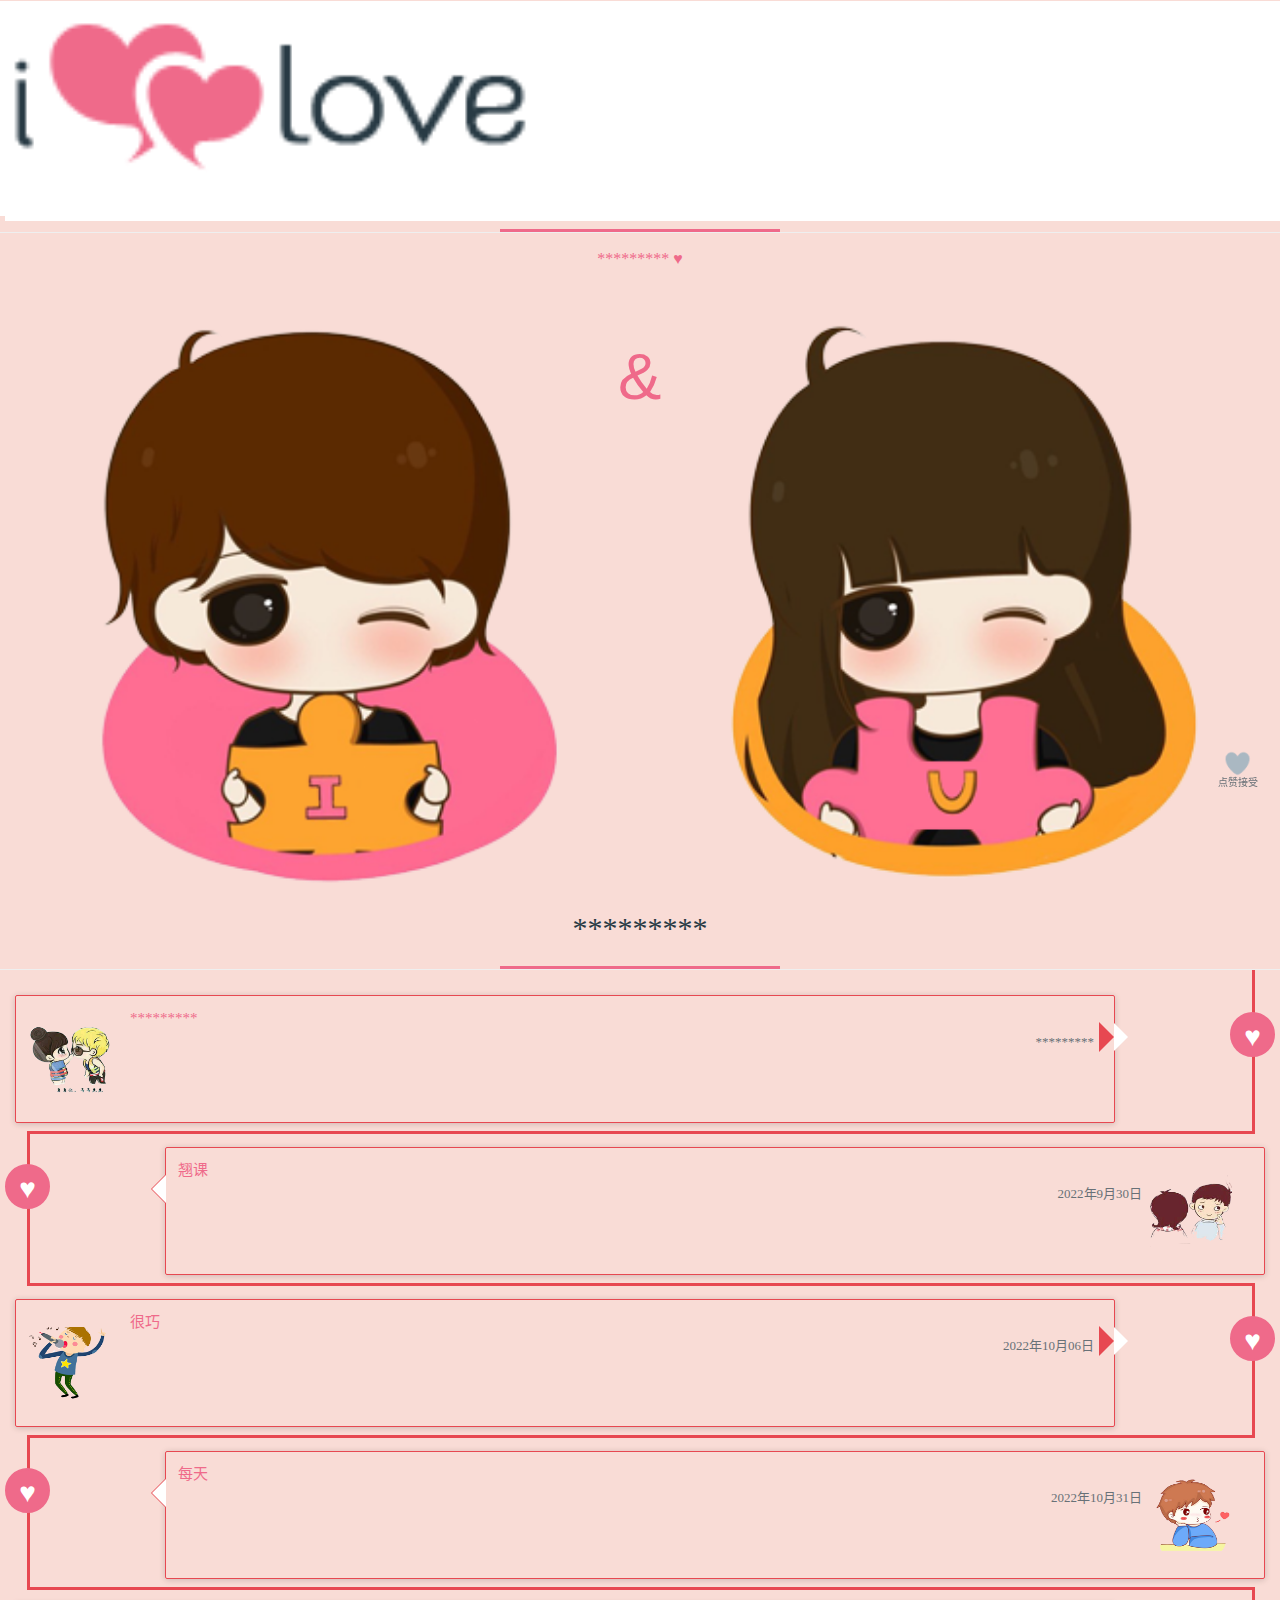
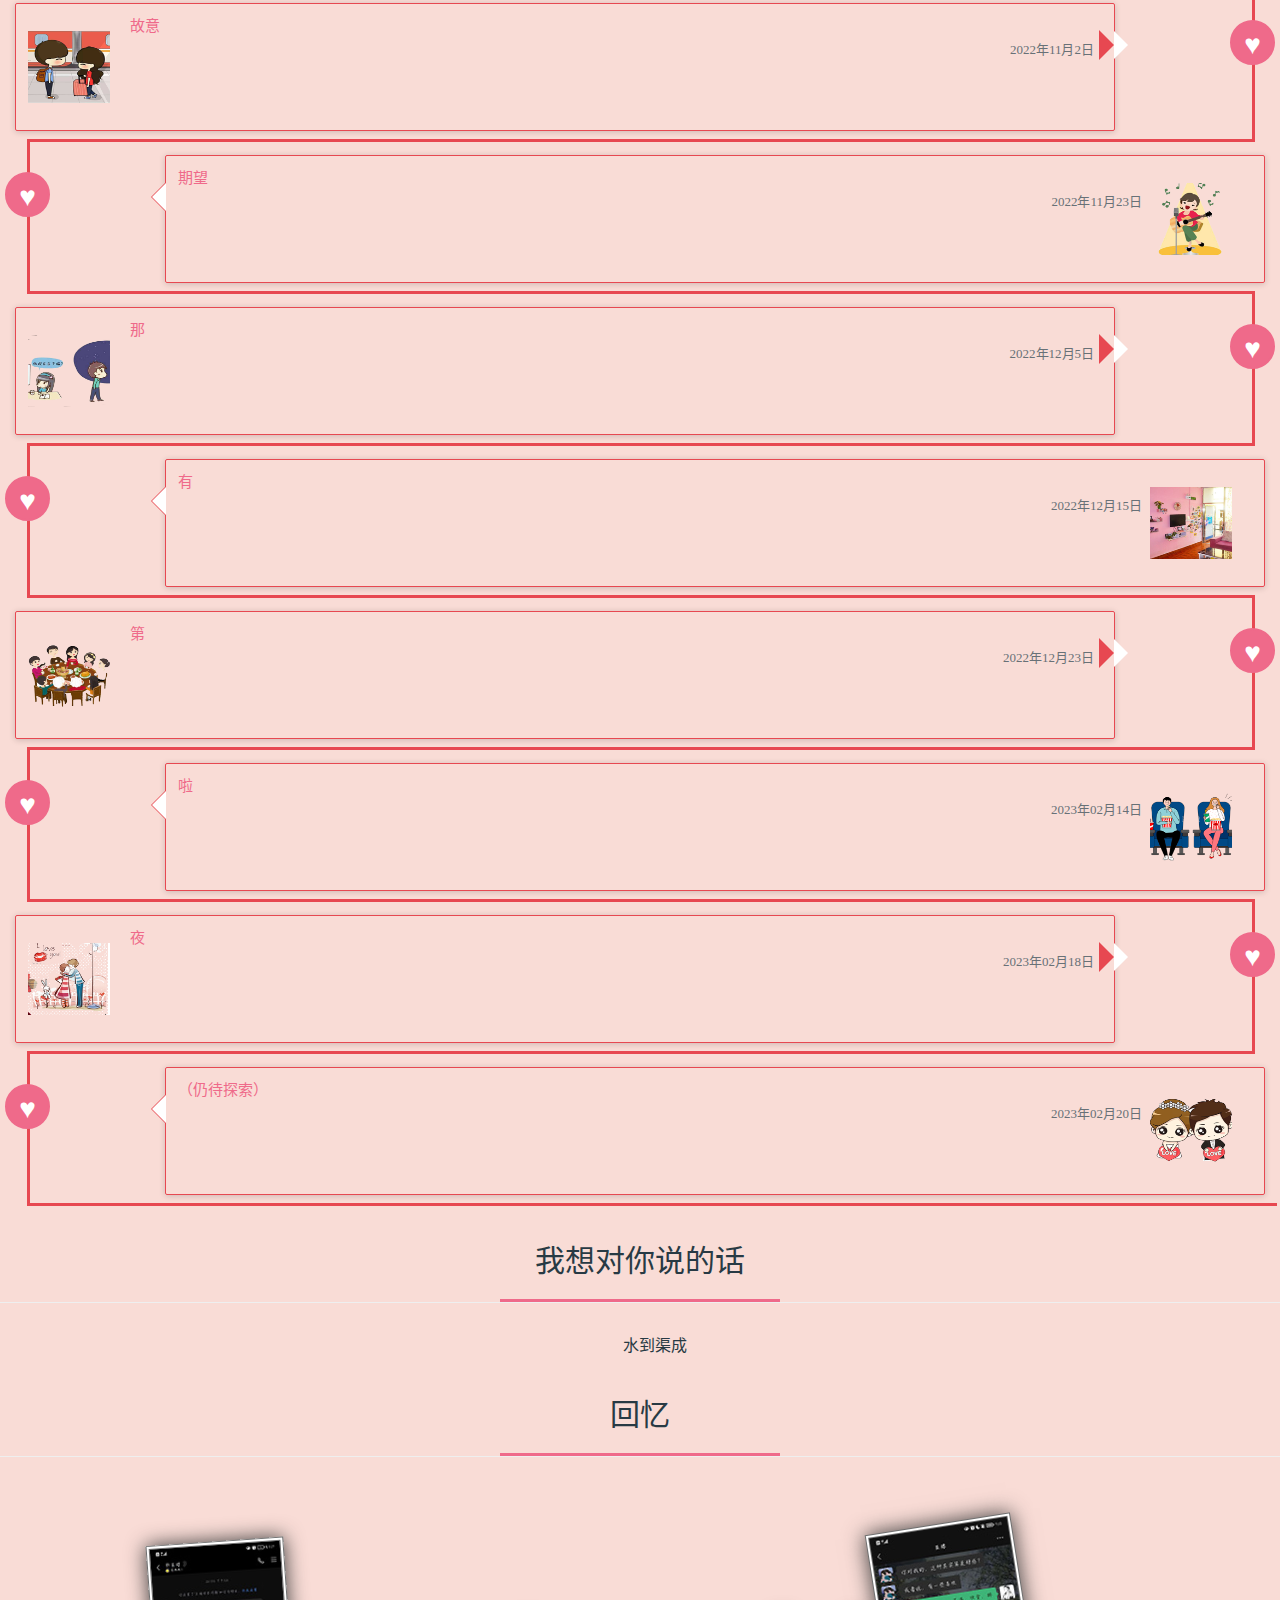
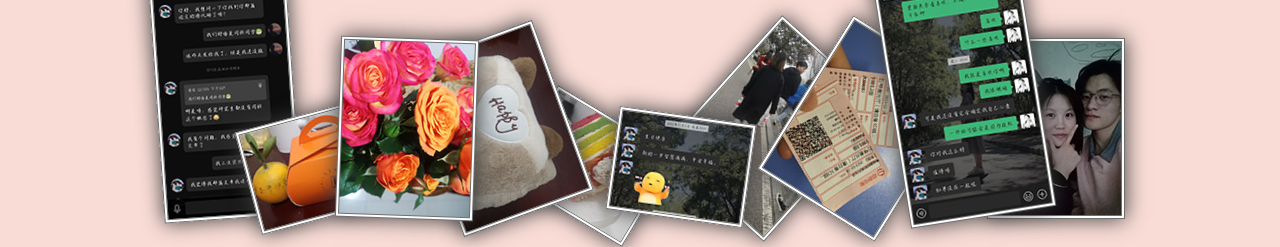
==== index_mo.html @ 10179faa "chore: 模版初始化" ====
<!DOCTYPE html>
<html lang="zh-CN">
<head>
    <title>*********</title>
    <meta charset="utf-8" />
    <meta http-equiv="X-UA-Compatible" content="IE=edge" />
    <meta name="viewport" content="width=device-width, initial-scale=1.0, maximum-scale=1.0, user-scalable=no"/>
    <link href="css/bootstrap.min.css" rel="stylesheet"/>

    <link href="css/sty.css" rel="stylesheet" />
    <link href="css/one.css" rel="stylesheet" />

    <!--照片墙-->
    <!--必要样式-->
    <link href="css/photopile.css" rel="stylesheet">
    <link rel="stylesheet" href="css/animate.css">
    <style type="text/css">
        .txt{
            color: white;
            font-size: 18px;
            line-height: 28px;
            outline: none;
        }
        h2{
           margin-top: 10px;
        }
        .timeline > li > .timeline-badge i {
            font-size: 28px;
            line-height: 45px;
        }
        .timeline > li > .timeline-badge {
            color: #fff;
             width: 45px;
             height: 45px;
             line-height: 45px;

        }
        .timeline > li > .left{
            margin-right: 60px;
            left: 100%;
            top:22px;
        }
        .timeline > li > .right{
            left: 25px;
            top: 22px
        }
        .timeline >  .col-xs-12{
            padding:0;
        }
        .timeline > li > .timeline-panel {
             margin: 5px 0 11px 0;
            width: 88%;
        }
        .timeline:before {
           visibility: hidden;
        }

        /*.timeline .leftli:before {*/
            /*top: -20px;*/
            /*bottom: 0;*/
            /*position: absolute;*/
            /*content: " ";*/
            /*width: 3px;*/
            /*background-color: #e74851;*/
            /*left: 100%;*/
            /*margin-left: -13px;*/
            /*display: inline;*/
        /*}*/
        .txtcolor{
            font-size: 15px;
        }
        .leftli  img{
            width: 102px;
            height: 102px;
            float: left;
            padding: 15px 20px 15px 0;
        }
        .rightli  img{
            width: 102px;
            height: 102px;
            float: right;
            padding: 15px 20px 15px 0;
        }
        .timeline-foot{
            font-size: 13px;
            margin: 3px 8px 0px 3px;
        }
        .timeline > li > .timeline-panel:before{
            right: 0;
            top: 26px;
            clear: none;

        }
        .timeline > li > .timeline-panel-right:after {
            position: absolute;
            top: 27px;
            right: -14px;
            margin-right: 0;
            display: inline-block;
            border-top: 14px solid transparent;
            border-left: 14px solid #fff;
            border-right: 0 solid #fff;
            border-bottom: 14px solid transparent;
            content: " ";
        }
        .timeline > li > .timeline-panel-right:before{
            right: 0;
            top: 26px;
            position: absolute;
            display: inline-block;
            border-top: 15px solid transparent;
            border-left: 15px solid #e74851;
            border-right: 0 solid #e74851;
            border-bottom: 15px solid transparent;
            content: " ";
        }
        .timeline > li > .timeline-panel-left:before{
            left: -30px;
            top: 26px;
            right: auto;
            position: absolute;
            display: inline-block;
            border-top: 15px solid transparent;
            border-left: 15px solid transparent;
            border-right: 15px solid #e74851;
            border-bottom: 15px solid transparent;
            content: " ";
        }
        .timeline > li > .timeline-panel-left:after {
            position: absolute;
            top: 27px;
            left: -28px;
            right: auto;
            margin-right: 0;
            display: inline-block;
            border-top: 14px solid transparent;
            border-left: 14px solid transparent;
            border-right: 14px solid #fff;
            border-bottom: 14px solid transparent;
            content: " ";
        }


        /*.timeline .rigthli:before {*/
            /*top: 0px;*/
            /*bottom: 0;*/
            /*position: absolute;*/
            /*content: " ";*/
            /*width: 100%;*/
            /*height: 3px;*/
            /*background-color: #e74851;*/
            /*left: 10%;*/
            /*margin-left: -13px;*/
            /*display: inline;*/
        /*}*/

        .heng {

            bottom: 0;
            position: absolute;
            content: " ";
            width: 100%;
            height: 3px;
            background-color: #e74851;
           ;
            margin-left: 12px;
            display: inline;
        }
        .heng_bottom {

            bottom: 0;
            position: absolute;
            content: " ";
            width: 100%;
            height: 3px;
            background-color: #e74851;
        ;
            margin-left: 12px;
            display: inline;
        }

        .left_shu {
            top: -11px;
            bottom: 0;
            position: absolute;
            content: " ";
            width: 3px;
            background-color: #e74851;
            left: 100%;
            margin-left: -13px;
            display: inline;
        }
        .left_shu_shang {
            top: -20px;
            bottom: 0;
            height: 15px;
            position: absolute;
            content: " ";
            width: 3px;
            background-color: #e74851;
            left: 100%;
            margin-left: -13px;
            display: inline;
        }
        .right_shu {
            top: -10px;
            bottom: 0;
            position: absolute;
            content: " ";
            width: 3px;
            background-color: #e74851;
            left: 25px;
            margin-left: -13px;
            display: inline;
        }
    </style>
</head>
<body class="body">
<nav class="navbar navbar-default navbar-fixed-top" role="navigation"
     data-anijs="if: mouseover, do: bounceIn animated"
     style="background-color: #ffffff !important;box-shadow: rgb(255, 255, 255) 5px 5px 0px">
    <img class="pull-left col-xs-5" style="display: inline-block !important;padding: 13px 5px 0 12px"
         src="images/logo.png" title="">
    <div class="col-xs-7 text-center txt" data-bind="" style="line-height: 55px;margin-top: 10px">
        *********
    </div>
    <div class="col-xs-12 text-center txt" style="padding-right:5px;padding-left:5px;line-height: 30px;font-size: 14px">我会一直在你身边，看云卷云舒，待花开月明</div>

</nav>
<div class="container-fluid" style="margin-top: 98px">
    <div id="begin" class="col-xs-12 text-center txt underline" data-anijs="if: mouseover, do: swing animated" >
        <h2 class="col-xs-12" style="font-family: 'Great Vibes',cursive;
    color: #283a44; padding-bottom: 0px;font-size: 18px">*********</h2>
        <h2 class="col-xs-12" style="font-family: 'Great Vibes',cursive;
    color: #283a44; padding-bottom: 0px;font-size: 18px">*********</h2>
        <h2 class="col-xs-12" style="font-family: 'Great Vibes',cursive;
    color: #283a44; padding-bottom: 0px;font-size: 18px">*********</h2>
    </div>
    <audio autoplay="autoplay" loop="loop" preload="auto" src="StayWithMe.mp3"></audio>
    <span class="wow fadeInUp animated col-xs-12 text-center" data-wow-delay="0.7s" style="color: rgb(239, 106, 138);
         visibility: visible; animation-delay: 0.7s; animation-name: fadeInUp;margin: 15px auto;font-size: 16px">
        ********* ♥</span>
    <div class="col-xs-12">
            <div class="col-xs-6 text-right  man wow flipInX animated" data-wow-delay="0.5s"
                 style="visibility: visible; animation-delay: 0.5s; animation-name: flipInX;
                 padding: 0"
                 data-anijs="if: click, do: rollOut animated, to: .boy, after: $removeAnim">
              <img src="images/boy.png" alt="" class="col-xs-12"
              style="padding: 15px 25px 15px 15px">
            </div>
            <div class="and" style="margin-top: 45px;font-size: 65px">&</div>
            <div class="col-xs-6 text-left  woman wow flipInX animated"
                 data-wow-delay="0.5s" style="visibility: visible; animation-delay: 0.5s; animation-name: flipInX;padding: 0;margin-top: 0"
                 data-anijs="if: click, do: rollIn animated, to: .girl, after: $removeAnim">
                        <img src="images/girl.png" alt="" class="col-xs-12" style="padding: 15px 15px 15px 25px">
            </div>
    </div>
    <div class="col-xs-12 text-center txt underline">
        <h2 class="col-xs-12" style="font-family: 'Great Vibes',cursive;
    color: #283a44; padding-bottom: 0px;">*********</h2>
    </div>

    <div id="dslc-module-4" class=" dslc-module-Pluton_Time_Line dslc-in-viewport-check dslc-in-viewport-anim-none   dslc-module-handle-like-regular dslc-in-viewport" data-module-id="4" data-dslc-module-id="Pluton_Time_Line" data-dslc-module-size="12" data-dslc-anim="none" data-dslc-anim-delay="0" data-dslc-anim-duration="650" data-dslc-anim-easing="ease" data-dslc-preset="" style="animation: forwards 0.65s ease 0s 1 normal none running;">
        <div class="ilove_timeline">
            <div class="col-md-12">
                <ul class="timeline col-xs-12" >
                    <li class="col-xs-12 leftli" data-anijs="if: scroll, on: window, do: slideInLeft   animated, before: $scrollReveal repeat">
                        <div class="left_shu"></div>
                        <div class="left_shu_shang"></div>
                        <div class="heng"></div>
                        <div class="timeline-badge wow fadeInUp animated left" data-wow-delay="0.5s"
                             style="visibility: visible; animation-delay: 0.5s; animation-name: fadeInUp;">
                            <i> ♥ </i>
                        </div>
                        <div class="timeline-panel timeline-panel-right wow fadeInLeft animated" data-wow-delay="0.7s" style="visibility: visible; animation-delay: 0.7s; animation-name: fadeInLeft;">
                            <div class="timeline-body">
                                <img src="images/x1.png" alt="" style="width: 102px;height: 102px;float: left">
                              <p class="txtcolor">*********</p>
                                <div class="timeline-foot">*********</div>
                            </div>
                        </div>
                    </li>

                    <li class="col-xs-12 rightli" data-anijs="if: scroll, on: window, do: slideInLeft   animated, before: $scrollReveal repeat">
                        <div class="right_shu"></div>
                        <div class="heng"></div>
                        <div class="timeline-badge wow fadeInUp animated right" data-wow-delay="0.5s"
                             style="visibility: visible; animation-delay: 0.5s; animation-name: fadeInUp;">
                            <i> ♥ </i>
                        </div>
                        <div class="timeline-panel timeline-panel-left wow fadeInLeft animated" data-wow-delay="0.7s" style="
                        visibility: visible; animation-delay: 0.7s; animation-name: fadeInLeft;float: right">
                            <div class="timeline-body">
                                <img src="images/x2.png" alt="" style="width: 102px;height: 102px;float: right">
                                <p class="txtcolor">翘课</p>
                                <div class="timeline-foot">2022年9月30日</div>
                            </div>
                        </div>
                    </li>


                    <li class="col-xs-12 leftli" data-anijs="if: scroll, on: window, do: slideInLeft   animated, before: $scrollReveal repeat">
                        <div class="left_shu"></div>
                        <div class="heng"></div>
                        <div class="timeline-badge wow fadeInUp animated left" data-wow-delay="0.5s"
                             style="visibility: visible; animation-delay: 0.5s; animation-name: fadeInUp;">
                            <i> ♥ </i>
                        </div>
                        <div class="timeline-panel timeline-panel-right wow fadeInLeft animated" data-wow-delay="0.7s" style="visibility: visible; animation-delay: 0.7s; animation-name: fadeInLeft;">
                            <div class="timeline-body">
                                <img src="images/x3.png" alt="" style="width: 102px;height: 102px;float: left">
                                <p class="txtcolor">很巧</p>


                                <div class="timeline-foot">2022年10月06日</div>
                            </div>
                        </div>
                    </li>

                    <li class="col-xs-12 rightli" data-anijs="if: scroll, on: window, do: slideInLeft   animated, before: $scrollReveal repeat">
                        <div class="right_shu"></div>
                        <div class="heng"></div>
                        <div class="timeline-badge wow fadeInUp animated right" data-wow-delay="0.5s"
                             style="visibility: visible; animation-delay: 0.5s; animation-name: fadeInUp;">
                            <i> ♥ </i>
                        </div>
                        <div class="timeline-panel timeline-panel-left wow fadeInLeft animated" data-wow-delay="0.7s" style="
                        visibility: visible; animation-delay: 0.7s; animation-name: fadeInLeft;float: right">
                            <div class="timeline-body">
                                <img src="images/x4.png" alt="" style="width: 102px;height: 102px;float: right">
                                <p class="txtcolor">每天</p>

                                <div class="timeline-foot">2022年10月31日</div>
                            </div>
                        </div>
                    </li>

                    <li class="col-xs-12 leftli" data-anijs="if: scroll, on: window, do: slideInLeft   animated, before: $scrollReveal repeat">
                        <div class="left_shu"></div>
                        <div class="heng"></div>
                        <div class="timeline-badge wow fadeInUp animated left" data-wow-delay="0.5s"
                             style="visibility: visible; animation-delay: 0.5s; animation-name: fadeInUp;">
                            <i> ♥ </i>
                        </div>
                        <div class="timeline-panel timeline-panel-right wow fadeInLeft animated" data-wow-delay="0.7s" style="visibility: visible; animation-delay: 0.7s; animation-name: fadeInLeft;">
                            <div class="timeline-body">
                                <img src="images/x5.png" alt="" style="width: 102px;height: 102px;float: left">
                                <p class="txtcolor">故意</p>

                                <div class="timeline-foot">2022年11月2日</div>
                            </div>
                        </div>
                    </li>

                    <li class="col-xs-12 rightli" data-anijs="if: scroll, on: window, do: slideInLeft   animated, before: $scrollReveal repeat">
                        <div class="right_shu"></div>
                        <div class="heng"></div>
                        <div class="timeline-badge wow fadeInUp animated right" data-wow-delay="0.5s"
                             style="visibility: visible; animation-delay: 0.5s; animation-name: fadeInUp;">
                            <i> ♥ </i>
                        </div>
                        <div class="timeline-panel timeline-panel-left wow fadeInLeft animated" data-wow-delay="0.7s" style="
                        visibility: visible; animation-delay: 0.7s; animation-name: fadeInLeft;float: right">
                            <div class="timeline-body">
                                <img src="images/x6.png" alt="" style="width: 102px;height: 102px;float: right">
                                <p class="txtcolor">期望</p>

                                <div class="timeline-foot">2022年11月23日</div>
                            </div>
                        </div>
                    </li>

                    <li class="col-xs-12 leftli" data-anijs="if: scroll, on: window, do: slideInLeft   animated, before: $scrollReveal repeat">
                        <div class="left_shu"></div>
                        <div class="heng"></div>
                        <div class="timeline-badge wow fadeInUp animated left" data-wow-delay="0.5s"
                             style="visibility: visible; animation-delay: 0.5s; animation-name: fadeInUp;">
                            <i> ♥ </i>
                        </div>
                        <div class="timeline-panel timeline-panel-right wow fadeInLeft animated" data-wow-delay="0.7s" style="visibility: visible; animation-delay: 0.7s; animation-name: fadeInLeft;">
                            <div class="timeline-body">
                                <img src="images/x7.png" alt="" style="width: 102px;height: 102px;float: left">
                                <p class="txtcolor">那</p>

                                <div class="timeline-foot">2022年12月5日</div>
                            </div>
                        </div>
                    </li>

                    <li class="col-xs-12 rightli" data-anijs="if: scroll, on: window, do: slideInLeft   animated, before: $scrollReveal repeat">
                        <div class="right_shu"></div>
                        <div class="heng"></div>
                        <div class="timeline-badge wow fadeInUp animated right" data-wow-delay="0.5s"
                             style="visibility: visible; animation-delay: 0.5s; animation-name: fadeInUp;">
                            <i> ♥ </i>
                        </div>
                        <div class="timeline-panel timeline-panel-left wow fadeInLeft animated" data-wow-delay="0.7s" style="
                        visibility: visible; animation-delay: 0.7s; animation-name: fadeInLeft;float: right">
                            <div class="timeline-body">
                                <img src="images/x8.png" alt="" style="width: 102px;height: 102px;float: right">
                                <p class="txtcolor">有</p>


                                <div class="timeline-foot">2022年12月15日</div>
                            </div>
                        </div>
                    </li>

                    <li class="col-xs-12 leftli" data-anijs="if: scroll, on: window, do: slideInLeft   animated, before: $scrollReveal repeat">
                        <div class="left_shu"></div>
                        <div class="heng"></div>
                        <div class="timeline-badge wow fadeInUp animated left" data-wow-delay="0.5s"
                             style="visibility: visible; animation-delay: 0.5s; animation-name: fadeInUp;">
                            <i> ♥ </i>
                        </div>
                        <div class="timeline-panel timeline-panel-right wow fadeInLeft animated" data-wow-delay="0.7s" style="visibility: visible; animation-delay: 0.7s; animation-name: fadeInLeft;">
                            <div class="timeline-body">
                                <img src="images/x9.png" alt="" style="width: 102px;height: 102px;float: left">
                                <p class="txtcolor">第</p>


                                <div class="timeline-foot">2022年12月23日</div>
                            </div>
                        </div>
                    </li>

                    <li class="col-xs-12 rightli" data-anijs="if: scroll, on: window, do: slideInLeft   animated, before: $scrollReveal repeat">
                        <div class="right_shu"></div>
                        <div class="heng"></div>
                        <div class="timeline-badge wow fadeInUp animated right" data-wow-delay="0.5s"
                             style="visibility: visible; animation-delay: 0.5s; animation-name: fadeInUp;">
                            <i> ♥ </i>
                        </div>
                        <div class="timeline-panel timeline-panel-left wow fadeInLeft animated" data-wow-delay="0.7s" style="
                        visibility: visible; animation-delay: 0.7s; animation-name: fadeInLeft;float: right">
                            <div class="timeline-body">
                                <img src="images/x10.png" alt="" style="width: 102px;height: 102px;float: right">
                                <p class="txtcolor">啦</p>

                                <div class="timeline-foot">2023年02月14日</div>
                            </div>
                        </div>
                    </li>
                    <li class="col-xs-12 leftli" data-anijs="if: scroll, on: window, do: slideInLeft   animated, before: $scrollReveal repeat">
                        <div class="left_shu"></div>
                        <div class="heng"></div>
                        <div class="timeline-badge wow fadeInUp animated left" data-wow-delay="0.5s"
                             style="visibility: visible; animation-delay: 0.5s; animation-name: fadeInUp;">
                            <i> ♥ </i>
                        </div>
                        <div class="timeline-panel timeline-panel-right wow fadeInLeft animated" data-wow-delay="0.7s" style="visibility: visible; animation-delay: 0.7s; animation-name: fadeInLeft;">
                            <div class="timeline-body">
                                <img src="images/x11.png" alt="" style="width: 102px;height: 102px;float: left">
                                <p class="txtcolor">夜</p>

                                <div class="timeline-foot">2023年02月18日</div>
                            </div>
                        </div>
                    </li>

                    <li class="col-xs-12 rightli" data-anijs="if: scroll, on: window, do: slideInLeft   animated, before: $scrollReveal repeat">
                        <div class="right_shu"></div>
                        <div class="heng"></div>
                        <div class="heng_bottom"></div>
                        <div class="timeline-badge wow fadeInUp animated right" data-wow-delay="0.5s"
                             style="visibility: visible; animation-delay: 0.5s; animation-name: fadeInUp;">
                            <i> ♥ </i>
                        </div>
                        <div class="timeline-panel timeline-panel-left wow fadeInLeft animated" data-wow-delay="0.7s" style="
                        visibility: visible; animation-delay: 0.7s; animation-name: fadeInLeft;float: right">
                            <div class="timeline-body">
                                <img src="images/x12.png" alt="" style="width: 102px;height: 102px;float: right">
                                <p class="txtcolor">（仍待探索）</p>
                            </div>

                                <div class="timeline-foot">2023年02月20日</div>
                            </div>
                        </div>
                    </li>


                </ul>
            </div>
        </div>
        <div class="clearfix"></div>
    </div>

    <div class="col-xs-12 text-center txt underline">
        <h2 class="col-xs-12" style="font-family: 'Great Vibes',cursive;
    color: #283a44; padding-bottom: 0px;">我想对你说的话</h2>
    </div>
    <div class="col-xs-12 text-center "
         data-anijs="if: scroll,on: window,do: zoomInDown animated, before: $scrollReveal repeat">
        <span class="col-xs-12" style="font-family: 'Great Vibes',cursive;color: #283a44; font-size: 16px;
        margin: 15px;padding: 15px;line-height: 25px">
            水到渠成
　</span>
    </div>

    <div class="col-xs-12 text-center txt underline">
        <h2 class="col-xs-12" style="font-family: 'Great Vibes',cursive;
    color: #283a44; padding-bottom: 0px;">回忆</h2>
    </div>

    <div class="photopile-wrapper col-xs-12 text-center" data-anijs="if: scroll, on: window, do: rollIn animated, before: $scrollReveal repeat">
        <ul class="photopile col-xs-12">
            <li>
                <a href="images/p1.jpg">
                    <img src="images/p1_s.jpg"
                         alt="第一次说话"  />
                </a>
            </li>
            <li>
                <a href="images/p2.jpg">
                    <img src="images/p2_s.jpg"
                         alt="第一次礼物"  />
                </a>
            </li>
            <li>
                <a href="images/p3.jpg">
                    <img src="images/p3_s.jpg"
                         alt="鲜花"  />
                </a>
            </li>
            <li>
                <a href="images/p4.jpg">
                    <img src="images/p4_s.jpg"
                         alt="小熊猫"  />
                </a>
            </li>
            <li>
                <a href="images/p5.jpg">
                    <img src="images/p5_s.jpg"
                         alt="彩虹蛋糕"  />
                </a>
            </li>
            <li>
                <a href="images/p6.jpg">
                    <img src="images/p6_s.jpg"
                         alt="露馅"  />
                </a>
            </li>
            <li>
                <a href="images/p7.jpg">
                    <img src="images/p7_s.jpg"
                         alt="第一次爬山"  />
                </a>
            </li>
            <li>
                <a href="images/p8.jpg">
                    <img src="images/p8_s.jpg"
                         alt="第一次电影"  />
                </a>
            </li>
            <li>
                <a href="images/p9.jpg">
                    <img src="images/p9_s.jpg"
                         alt="确定"  />
                </a>
            </li>
            <li>
                <a href="images/p10.jpg">
                    <img src="images/p10_s.jpg"
                         alt="第一次合照"  />
                </a>
            </li>

        </ul>
    </div>

    <script src="js/jquery-1.11.0.min.js" type="text/javascript"></script>
    <script src="js/jquery-ui.min.js"></script>
    <script src="js/jquery.ui.touch-punch.min.js"></script>
    <script src="js/photopile.js"></script>
    <script type="text/javascript">
        $(function(){
            PhotoPile().scatter();
        });
        $(document).ready(function() {


            var heng = $(".heng").width();
            console.log(heng);
            $(".heng").width(heng-25+'px');
        });
    </script>
</div>
<script src="js/anijs-min.js"></script>
<script src="js/anijs-helper-scrollreveal-min.js"></script>
<script src="js/flu.js" type="text/javascript"></script>
<div class="heart "  rel="like" style="">
    <p id="pClick" style="text-align: center;font-size: 10px;margin-bottom: 0px;
    margin-top: 55px;">点赞接受</p>
    <div class="heartCa"></div></div>

<script type="text/javascript">
    $(document).ready(function(){

        $('body').on("click",'.heart',function(){
            $(this).css("background-position","")
            $(this).addClass("heartAnimation");
            $(this).addClass("clickH");
            $('#pClick').addClass('tC');
            setTimeout(function () {
                $(".heart").removeClass('heartAnimation');
                window.location.href='accept.html'
            }, 1000);
        });
    });
</script>
</body>
</html>
---- css/sty.css ----
/* -----------------------------------------------------[Master Stylesheet]Project:ilove - One Page Love Story HTML TemplateVersion:1.0Author:Webyzona.comLast update:02 Oct 2014[Table of contents]1. Body & General2. Core Bootstrap Modifications3. Preloader4. Main Navigation5. Full Width Fade Carousel6. Headings & Titles7. ADAM & EVE Section  - 7.1 Couples  - 7.2 Loveline8. Our Family Section  - 8.1 Family Members  - 8.2 Fun Facts9. Big Moments Section  - 9.1 Video  - 9.2 Special Events10.Favorites List Section  - 10.1 Favorites  - 10.2 Common Favorites11.Our Blog12.Contact Section13.Footer Section  - 13.1 Twitter  - 13.2 Footer14.Misc  - 14.1 Parallax Effect Control  - 14.2 Social Icons  - 14.3 Hover Effect  - 14.4 Pulsing Effect  - 14.5 Buttons  - 14.6 Magnific pop  - 14.7 ilove Font15.Responsive Changes16. Blog Pages18. 404 Pages18. Main Menu19.Wedding Page20.RSVP Form[Color codes]Background:#ffffff (White)Primary Color:#ef6a8a (Pink)Secondary Color:#f04c74 (Dark Pink)Headers / Titles:#283a44 (Dark Grey)Subtitles:#687177 (Light Grey)a (standard):#ef6a8a (Pink)a (visited):#f04c74 (Dark Pink)-------------------------------------------------------- */
h1, h2, h3, h4, h5, h6 {
    font-family: 'Lato', sans-serif;
    color: #333;
}

h1 {
    font-size: 36px;
}

h2 {
    font-size: 30px;
}

h3 {
    font-size: 26px;
}

h4 {
    font-size: 22px;
}

h5 {
    font-size: 18px;
}

h6 {
    font-size: 16px;
}

/* 1. Body & General */
html, body {
    height: 100%;
    font-family: 'Lato', sans-serif;
}

a {
    color: #ef6a8a;
}

a:hover {
    color: #f04c74;
}

a, a:hover, a:visited, a:active {
    text-decoration: none;
}

section {
    padding-top: 30px;
}

.separator {
    margin-top: 100px;
    height: 56px;
    background:  no-repeat center center;
}

::selection {
    background: #ef6a8a;
    color: #FFF;
}

::-moz-selection {
    background: #ef6a8a;
    color: #FFF;
}

h2 span {
    color: #ef6a8a;
    font-weight: bolder;
}

p {
    color: #687177;
}

.padtop100 {
    padding-top: 100px;
}

.padtop75 {
    padding-top: 75px;
}

.padtop50 {
    padding-top: 50px;
}

.padding {
    padding: 50px 0;
}

.overlay {
    background: url(../images/overlay.png) repeat;
    position: absolute;
    width: 100%;
    height: 100%;
}

.overlay2 {
    background: url(../images/overlay2.png) repeat;
    position: absolute;
    width: 100%;
    height: 100%;
    z-index: 1;
}

.white {
    background: #FFF;
}

.grey {
    background: #f5f4f4;
}

.color {
    background: #ef6a8a;
}

.dark {
    background: #283a44;
}

.pattern {
    background: #ef6a8a  repeat center center;
}

/* Layout boxed*/
.layout-boxed .container_full {
    margin: 0 auto;
    min-width: 1170px;
    width: 82%;
}

/* 2. Core Bootstrap modifications Start  */
.container-fluid {
    padding: 0;
    overflow: hidden;
}

.tooltip.top > .tooltip-inner, .tooltip.bottom > .tooltip-inner {
    background-color: #283a44;
}

.tooltip.top > .tooltip-arrow {
    border-top-color: #283a44;
}

.tooltip.bottom > .tooltip-arrow {
    border-bottom-color: #283a44;
}

.zeropadding {
    padding: 0 !important;
}

textarea:focus, input[type="text"]:focus, #searchform .search:focus, .form-control:focus, input[type="password"]:focus, input[type="datetime"]:focus, input[type="datetime-local"]:focus, input[type="date"]:focus, input[type="month"]:focus, input[type="time"]:focus, input[type="week"]:focus, input[type="number"]:focus, input[type="email"]:focus, input[type="url"]:focus, input[type="search"]:focus, input[type="tel"]:focus, input[type="color"]:focus, .uneditable-input:focus {
    border-color: rgba(239, 106, 138, 0.8);
    -webkit-border-color: rgba(239, 106, 138, 0.8);
    box-shadow: none;
    outline: 0 none;
}

/* 3. Preloader */
#preloader {
    position: fixed;
    top: 0;
    left: 0;
    right: 0;
    bottom: 0;
    background-color: #ef6a8a;
    z-index: 9999999;
}

.spinner {
    position: absolute;
    left: 50%;
    top: 50%;
    width: 50px;
    height: 30px;
    text-align: center;
    font-size: 10px;
    margin-left: -25px;
}

.spinner > div {
    background-color: #fff;
    height: 100%;
    width: 6px;
    display: inline-block;
    -webkit-animation: stretchdelay 1.2s infinite ease-in-out;
    animation: stretchdelay 1.2s infinite ease-in-out;
}

.spinner .rect2 {
    -webkit-animation-delay: -1.1s;
    animation-delay: -1.1s;
}

.spinner .rect3 {
    -webkit-animation-delay: -1.0s;
    animation-delay: -1.0s;
}

.spinner .rect4 {
    -webkit-animation-delay: -0.9s;
    animation-delay: -0.9s;
}

.spinner .rect5 {
    -webkit-animation-delay: -0.8s;
    animation-delay: -0.8s;
}

@-webkit-keyframes stretchdelay {
    0%, 40%, 100% {
        -webkit-transform: scaleY(0.4);
    }
    20% {
        -webkit-transform: scaleY(1.0);
    }
}

@keyframes stretchdelay {
    0%, 40%, 100% {
        transform: scaleY(0.4);
        -webkit-transform: scaleY(0.4);
    }
    20% {
        transform: scaleY(1.0);
        -webkit-transform: scaleY(1.0);
    }
}

/* 4. Main Navigation  */
.topbar-nav {
    width: 100%;
    height: 75px;
    background: #fff;
    position: absolute;
    z-index: 75;
    box-shadow: 0 0 2px 0 #acacac;
}

.navbar-brand {
    padding: 15px;
    margin-top: -3px;
}

.navbar-default {
    background-color: #FFF;
    border: none;
}

.navbar-nav {
    margin: 12px;
}

.navbar-nav li a {
    outline: none;
}

.navbar-default .navbar-nav > li > a {
    text-transform: uppercase;
    color: #283a44;
    font-size: 14px;
    -webkit-transition: 0.4s;
    -moz-transition: 0.4s;
    -o-transition: 0.4s;
    -ms-transition: 0.4s;
    transition: 0.4s;
}

.navbar-default .nav > li > a:hover, .navbar-default .nav > li.active a, .navbar-default .nav > li.active > a:focus, .navbar-default .nav > li.active > a:hover {
    color: #ef6a8a;
    background: #FFF;
    outline: none;
}

.navbar-toggle {
    position: relative;
    float: right;
    padding: 9px 10px;
    margin-top: 10px;
    margin-right: 15px;
    margin-bottom: 12px;
    background-color: transparent;
    background-image: none;
    border: none;
    border-radius: 4px;
    color: #283a44;
    font-size: 25px;
}

.navbar-default .navbar-toggle:hover, .navbar-default .navbar-toggle:focus {
    background: none;
    color: #ef6a8a;
}

.dropdown-menu > li > a {
    padding: 10px 20px;
}

/* 5. Full Width Fade Carousel */
#geo {
    position: absolute;
    height: 100%;
    width: 100%;
    opacity: 0.5;
    z-index: 1;
}

#time div {
    padding: 20px;
    font-size: 30px;
    display: inline-block;
}

#time span {
    display: block;
    text-align: center;
    font-size: 20px;
}

.messages {
    position: absolute;
    height: 100%;
    width: 100%;
    z-index: 3;
    text-align: center;
    top: 20%;
    color: #FFF;
}

.messages h1 {
    font-size: 8em;
    font-family: 'Great Vibes', cursive;
    color: #fff;
}

.messages h4 {
    color: #fff;
    font-size: 18px;
}

.heart {
    color: #f04c74;
    font-size: 100px;
}

.carousel-fade .carousel-inner .item {
    opacity: 0;
    transition-property: opacity;
}

.carousel-fade .carousel-inner .active {
    opacity: 1;
}

.carousel-fade .carousel-inner .active.left, .carousel-fade .carousel-inner .active.right {
    left: 0;
    opacity: 0;
    z-index: 1;
}

.carousel-fade .carousel-inner .next.left, .carousel-fade .carousel-inner .prev.right {
    opacity: 1;
}

.carousel-fade .carousel-control {
    z-index: 2;
}

.carousel, .item, .active {
    height: calc(100% - 80px);
    height: -moz-calc(100% - 80px);
    height: -webkit-calc(100% - 80px);
    height: -o-calc(100% - 80px);
}

.carousel-inner {
    position: absolute;
    height: 100%;
    background: #000;
}

.carousel-img {
    position: absolute;
    height: 100%;
    width: 100%;
    background-color: #000;
    background-size: cover;
    background-position: center center;
}

.fill {
    width: 100%;
    height: 100%;
    background-position: center;
    background-size: cover;
}

.carousel-caption {
    left: 20%;
    right: 20%;
    text-align: -webkit-center;
}

.carousel-caption h1 {
    font-size: 30px;
    font-weight: bold;
    text-transform: uppercase;
}

.carousel-caption h2 {
    font-size: 16px;
    text-transform: uppercase;
}

.carousel-caption img {
    margin: 0 auto;
}

.ui-widget-header {
    width: 100%;
    height: 5px;
    background-color: #ef6a8a;
    position: absolute;
    z-index: 100;
}

.carousel-indicators {
    bottom: 100px;
}

.carousel-caption {
    top: 50%;
}

/* 6. Headings & Titles */
.bigtitle {
    font-size: 36px;
}

.heading {
    margin: 15px;
}

.heading h2 {
    font-size: 48px;
}

.heading i {
    color: #ef6a8a;
    font-size: 12px;
}

.heading p {
    padding: 40px 0 50px;
    margin: 0 auto;
    text-align: center;
    width: 70%;
    font-size: 16px;
}

p.underline2-desc {
    padding: 40px 0 50px;
    margin: 0 auto;
    text-align: center;
    width: 70%;
    font-size: 16px;
}

.heading span {
    color: #ef6a8a;
}

.heading h3 {
    font-family: 'Lato', sans-serif;
    color: #283a44;
}

.underline {
    font-family: 'Great Vibes', cursive;
    color: #283a44;
    border-bottom: 1px solid #efefef;
    padding-bottom: 35px;
    position: relative;
    text-align: center;
}

.underline:after {
    content: "";
    height: 3px;
    position: absolute;
    width: 100px;
    background: #ef6a8a;
    margin: 0 auto;
    left: 0;
    right: 0;
    bottom: 0;
}

.underline2 {
    font-family: 'Great Vibes', cursive;
    color: #FFF;
    padding-bottom: 15px;
    margin-top: 40px;
    position: relative;
    text-align: center;
    font-size: 48px;
}

.underline2:after {
    content: "";
    height: 3px;
    position: absolute;
    width: 100px;
    background: #FFF;
    margin: 0 auto;
    left: 0;
    right: 0;
    bottom: 0;
}

/* 7. ADAM & EVE Section *//* 7.1 Couples */
#aboutthem {
    padding-top: 0 !important;
}

.and {
    position: absolute;
    left: 50%;
    right: 50%;
    margin-top: 100px;
    font-size: 70px;
    margin-left: -22px;
    color: #ef6a8a;
    z-index: 2;
    font-family: 'Lato', sans-serif;
}

.man {
    text-align: right;
}

.woman {
    text-align: left;
}

.ch-grid {
    padding: 20px;
    list-style: none;
    display: block;
    width: 100%;
}

.ch-grid:after, .ch-item:before {
    content: '';
    display: table;
}

.ch-grid:after {
    clear: both;
}

.ch-grid li {
    width: 300px;
    height: 300px;
    display: inline-block;
    position: relative;
}

.ch-grid li img {
    position: absolute;
    left: 0;
    width: 300px;
    border-radius: 50%;
}

.ch-item {
    width: 100%;
    height: 100%;
    border-radius: 50%;
    position: relative;
    cursor: default;
    box-shadow: inset 0 0 0 16px rgba(255, 255, 255, 0.6), 0 1px 2px rgba(0, 0, 0, 0.1);
    -webkit-transition: all 0.4s ease-in-out;
    -moz-transition: all 0.4s ease-in-out;
    -o-transition: all 0.4s ease-in-out;
    -ms-transition: all 0.4s ease-in-out;
    transition: all 0.4s ease-in-out;
}

.ch-info {
    position: absolute;
    background: rgba(239, 106, 138, 0.8);
    width: inherit;
    height: inherit;
    border-radius: 50%;
    opacity: 0;
    text-align: center;
    -webkit-transition: all 0.4s ease-in-out;
    -moz-transition: all 0.4s ease-in-out;
    -o-transition: all 0.4s ease-in-out;
    -ms-transition: all 0.4s ease-in-out;
    transition: all 0.4s ease-in-out;
    -webkit-transform: scale(0);
    -moz-transform: scale(0);
    -o-transform: scale(0);
    -ms-transform: scale(0);
    transform: scale(0);
    -webkit-backface-visibility: hidden;
}

.ch-info h3 {
    color: #fff;
    text-transform: uppercase;
    letter-spacing: 2px;
    font-size: 22px;
    margin: 0 30px;
    padding: 45px 0 0 0;
    height: 140px;
    text-shadow: 0 0 1px #fff, 0 1px 2px rgba(0, 0, 0, 0.3);
}

.ch-info p {
    color: #fff;
    padding: 10px 5px;
    font-style: italic;
    margin: 0 30px;
    font-size: 12px;
    border-top: 1px solid rgba(255, 255, 255, 0.5);
    opacity: 0;
    -webkit-transition: all 1s ease-in-out 0.4s;
    -moz-transition: all 1s ease-in-out 0.4s;
    -o-transition: all 1s ease-in-out 0.4s;
    -ms-transition: all 1s ease-in-out 0.4s;
    transition: all 1s ease-in-out 0.4s;
}

.ch-item:hover {
    box-shadow: inset 0 0 0 1px rgba(255, 255, 255, 0.1), 0 1px 2px rgba(0, 0, 0, 0.1);
}

.ch-item:hover .ch-info {
    -webkit-transform: scale(1);
    -moz-transform: scale(1);
    -o-transform: scale(1);
    -ms-transform: scale(1);
    transform: scale(1);
    opacity: 1;
}

.ch-item:hover .ch-info p {
    opacity: 1;
}

/* 7.2 Loveline */
.timeline {
    list-style: none;
    padding: 20px 0 20px;
    margin: 0;
    position: relative;
}

.timeline:before {
    top: 0;
    bottom: 0;
    position: absolute;
    content: " ";
    width: 3px;
    background-color: #eeeeee;
    left: 50%;
    margin-left: -1.5px;
}

.timeline > li {
    margin-bottom: 20px;
    position: relative;
}

.timeline > li:before, .timeline > li:after {
    content: " ";
    display: table;
}

.timeline > li:after {
    clear: both;
}

.timeline > li:before, .timeline > li:after {
    content: " ";
    display: table;
}

.timeline > li:after {
    clear: both;
}

.timeline > li > .timeline-panel {
    width: 45%;
    float: left;
    border: 1px solid #d4d4d4;
    border-radius: 2px;
    padding: 20px;
    position: relative;
    -webkit-box-shadow: 0 1px 6px rgba(0, 0, 0, 0.175);
    box-shadow: 0 1px 6px rgba(0, 0, 0, 0.175);
}

.timeline > li > .timeline-panel:before {
    position: absolute;
    top: 36px;
    right: -15px;
    display: inline-block;
    border-top: 15px solid transparent;
    border-left: 15px solid #ccc;
    border-right: 0 solid #ccc;
    border-bottom: 15px solid transparent;
    content: " ";
}

.timeline > li > .timeline-panel:after {
    position: absolute;
    top: 37px;
    right: -14px;
    display: inline-block;
    border-top: 14px solid transparent;
    border-left: 14px solid #fff;
    border-right: 0 solid #fff;
    border-bottom: 14px solid transparent;
    content: " ";
}

.timeline > li > .timeline-badge {
    color: #fff;
    width: 70px;
    height: 70px;
    line-height: 70px;
    font-size: 1.4em;
    text-align: center;
    position: absolute;
    top: 16px;
    left: 50%;
    margin-left: -35px;
    background-color: #ef6a8a;
    z-index: 2;
    border-top-right-radius: 50%;
    border-top-left-radius: 50%;
    border-bottom-right-radius: 50%;
    border-bottom-left-radius: 50%;
    -webkit-transition: 0.4s;
    -moz-transition: 0.4s;
    -o-transition: 0.4s;
    -ms-transition: 0.4s;
    transition: 0.4s;
    border: 2px solid #ef6a8a;
    cursor: pointer;
}

.timeline > li > .timeline-badge:hover {
    background: #FFF;
    color: #ef6a8a;
}

.timeline > li > .timeline-badge i {
    line-height: 75px;
    font-size: 28px;
}

.timeline > li.timeline-inverted > .timeline-panel {
    float: right;
}

.timeline > li.timeline-inverted > .timeline-panel:before {
    border-left-width: 0;
    border-right-width: 15px;
    left: -15px;
    right: auto;
}

.timeline > li.timeline-inverted > .timeline-panel:after {
    border-left-width: 0;
    border-right-width: 14px;
    left: -14px;
    right: auto;
}

.timeline-title {
    margin-top: 0;
    color: #ef6a8a;
    font-size: 18px;
}

.timeline-body > p, .timeline-body > ul {
    margin-bottom: 0;
}

.timeline-body > p + p {
    margin-top: 5px;
}

.negative25 {
    margin-top: -25px;
}

.negative50 {
    margin-top: -50px;
}

.negative75 {
    margin-top: -75px;
}

.negative100 {
    margin-top: -100px;
}

/* 8. Our Family Section *//* 8.1 Family Members */
.family-member {
    margin: 10px;
}

.family-member img {
    border-radius: 180px;
}

.family-member h4 {
    padding: 10px;
    color: #f04c74;
    margin: 0;
    text-align: center;
    font-size: 18px;
}

.family-member h5 {
    color: #283a44;
    margin: 0;
    font-size: 14px;
    text-align: center;
}

.man-family h3, .woman-family h3 {
    color: #ef6a8a;
    font-size: 24px;
    text-align: center;
    margin-top: 100px;
    margin-bottom: 30px;
}

.man-family p, .woman-family p {
    text-align: center;
    margin-bottom: 30px;
}

/* 8.2 Fun Facts */
.fun-facts {
    margin-bottom: 20px;
    color: #949da2;
}

.fun-facts .ico {
    float: left;
    width: 21.40350877192982%;
}

.fun-facts .text {
    float: left;
    margin-left: 6.666666666666667%;
    width: 71.92982456140351%;
}

.fun-facts span {
    width: 120px;
    height: 120px;
    border: 2px #ef6a8a solid;
    border-radius: 120px;
    background: #FFF;
    line-height: 120px;
    text-align: center;
    color: #ef6a8a;
    font-size: 50px;
    -webkit-transition: 0.4s;
    -moz-transition: 0.4s;
    -o-transition: 0.4s;
    -ms-transition: 0.4s;
    transition: 0.4s;
}

.fun-facts span:hover {
    background: #ef6a8a;
    color: #FFF;
    cursor: pointer;
}

.fun-facts h4 {
    padding: 15px 0;
    text-transform: none;
    color: #687177;
    line-height: 0;
    font-size: 16px;
    font-weight: bold;
}

.counting {
    text-align: center;
}

.counts {
    font-size: 30px;
    color: #ef6a8a;
}

.counting h5 {
    text-transform: uppercase;
    color: #687177;
}

/* 9. Big Moments Section *//* 9.1 Video */
#moments {
    padding-top: 0;
}

.playvid a {
    color: #FFF;
    font-size: 90px;
    padding: 5px;
    line-height: 350px;
}

.playvid a:hover {
    text-decoration: none;
    color: #ef6a8a;
}

.bigmoments .owl-carousel .owl-wrapper, .owl-carousel .owl-item {
    padding: 0;
}

/* 9.2 Special Events */
.event {
    margin: 30px;
    width: 320px;
    background: #ef6a8a;
    color: #FFF;
    text-align: center;
    padding: 20px;
}

.alternative {
    background: #f04c74 !important;
}

.event i {
    font-size: 42px;
    padding: 10px 0;
}

.event h4 {
    color: #fff;
    font-size: 18px;
}

.event p {
    color: #FFF;
    padding: 10px 0;
}

/* 10. Favorites List Section *//* 10.1 Favorites */
.favlist {
    text-align: center;
}

.favlist img {
    max-width: 320px;
}

.favlist-title {
    width: 100%;
    text-align: center;
}

.favlist-name {
    width: 150px;
    background: #ef6a8a;
    color: #FFF;
    padding: 10px;
    display: inline-block;
    font-size: 22px;
    text-transform: uppercase;
}

.timeline-left {
    float: left;
    text-align: right;
    margin-left: 70px;
    margin-top: 18px;
}

.timeline-right {
    float: right;
    text-align: left;
    margin-right: 70px;
    margin-top: 18px;
}

.timeline-badge {
    color: #fff;
    width: 50px;
    height: 50px;
    line-height: 45px;
    font-size: 1.4em;
    text-align: center;
    position: absolute;
    top: 16px;
    left: 50%;
    margin-left: -25px;
    background-color: #ef6a8a;
    z-index: 2;
    border-top-right-radius: 50%;
    border-top-left-radius: 50%;
    border-bottom-right-radius: 50%;
    border-bottom-left-radius: 50%;
}

/* 10.2 Common Favorites */
.commonfav .owl-item {
    text-align: center;
}

.commonfav h3 {
    margin-top: 50px;
}

.common {
    width: 300px;
    display: inline-block;
    margin: 30px 0 20px 0;
}

.common-icon {
    font-size: 42px !important;
    color: #f04c74;
}

.common h4 {
    color: #FFF;
    text-align: center;
    line-height: 0;
    font-size: 18px;
}

.commonfav .owl-theme .owl-controls .owl-page span {
    background: #FFF;
}

/* 11. Our Blog */
#blogs {
    margin: 20px;
}

.blog-item {
    width: 31%;
    margin: 1%;
    -moz-box-shadow: 0 8px 15px rgba(0, 0, 0, 0.1);
    -webkit-box-shadow: 0 8px 15px rgba(0, 0, 0, 0.1);
    box-shadow: 0 8px 15px rgba(0, 0, 0, 0.1);
}

.blog-date {
    position: absolute;
    top: 0;
    margin-left: 10px;
    background: #ef6a8a;
    width: 50px;
    height: 50px;
    text-align: center;
    color: #FFF;
    padding: 7px;
    font-weight: bold;
}

.year {
    position: absolute;
    top: 0;
    margin-left: 10px;
    margin-top: 50px;
    background: #283a44;
    width: 50px;
    text-align: center;
    color: #FFF;
    padding: 2px;
    font-weight: bold;
}

.blog-item h4 {
    background: #FFF;
    margin: 0;
    color: #ef6a8a;
    padding: 20px;
    font-size: 18px;
}

.blog-item p {
    background: #FFF;
    margin: 0;
    color: #687177;
    padding: 0 20px;
}

.blog-item > .stats {
    background: #FFF;
    margin: 0;
    color: #687177;
    padding: 20px;
    font-size: 12px;
}

.blog-item a {
    color: #ef6a8a;
}

.blog-item a:hover {
    color: #f04c74;
}

.post {
    padding-left: 0;
}

.post-text {
    padding: 20px 0;
}

.post-side {
    padding-left: 0;
}

.post-bar ul {
    margin-left: -40px;
}

.post-bar li {
    display: inline-block;
    list-style: none;
    color: #999999;
    font-size: 12px;
}

.tags {
    line-height: 30px;
}

.tags > .btn-normal a {
    font-size: 12px;
    margin: 5px 5px 5px 0;
    padding: 7px;
    line-height: 15px;
}

#load, #blog-load {
    padding: 30px 0;
}

.close-content, .blog-close-content {
    display: none;
    height: 50px;
    line-height: 50px;
    position: relative;
    font-size: 36px;
    color: #ef6a8a;
    text-align: right;
    margin-right: 20px;
    margin-bottom: -145px;
    margin-top: 100px;
    cursor: pointer;
    z-index: 50;
}

#ajax-content, #blog-ajax-content {
    margin: 15px;
}

.extra-content .carousel, .blog-extra-content .carousel {
    padding: 0;
    margin-bottom: 10px;
}

.extra-content, .blog-extra-content {
    padding: 70px 15px 120px;
}

.extra-content h4, .blog-extra-content h4 {
    color: #ef6a8a;
}

/* 12. Contact Section */
.contact {
    padding-bottom: 50px;
}

.form-horizontal {
    text-align: center;
}

.form-control {
    height: 50px;
    box-shadow: none;
    border-color: #dfdfdf;
    border-radius: 0;
    margin-bottom: 15px;
}

#searchform .search-submit {
    display: none;
}

#blog-list {
    padding: 0;
}

.blog-post .metas-blog {
    margin: 16px 0;
    padding: 0;
}

.blog-post .metas-blog a {
    color: #ef6a8a;
}

.blog-post .metas-blog a:hover {
    color: #f04c74;
}

#searchform .search {
    height: 50px;
    box-shadow: none;
    border-color: #dfdfdf;
    border-radius: 0;
    margin-bottom: 15px;
    background-image: none;
    border: 1px solid #ccc;
    box-shadow: 0 1px 1px rgba(0, 0, 0, 0.075) inset;
    color: #555;
    display: block;
    font-size: 14px;
    line-height: 1.42857;
    padding: 6px 12px;
    transition: border-color 0.15s ease-in-out 0s, box-shadow 0.15s ease-in-out 0s;
    width: 100%;
}

.btn-submitform {
    text-align: center;
}

.btn-submitform #submit, .form-submit #submit {
    color: #ef6a8a;
    font-size: 1.35em;
    font-weight: 400;
    letter-spacing: 1px;
    text-shadow: 0 0 1px rgba(255, 255, 255, 0.3);
    text-transform: uppercase;
    border: 3px solid #ef6a8a;
    display: inline-block;
    line-height: 20px;
    background: none;
    margin: 15px;
    outline: medium none;
    padding: 10px 20px;
    position: relative;
    text-decoration: none;
}

.btn-submitform #submit:hover, .form-submit #submit:hover {
    border: 3px solid #687177;
}

/* 13. Footer Section */
.footer {
    background: #FFF;
}

/* 13.1 Twitter */
.footer1 {
    margin-top: 50px;
}

.footer1, .footer1 p {
    color: #FFF;
}

.footer-tweet {
    margin: 40px 0;
}

.twitter-icon span {
    color: #fff;
}

.ilove-twitter.owl-theme .owl-controls .owl-page span {
    background-color: #FFF;
}

.ilove-twitter.owl-theme {
    list-style: none;
    padding: 0 20px;
    text-align: center;
    font-size: 20px;
    width: 70%;
    margin: 0 auto;
}

.tweet_text {
    color: #FFF;
    text-transform: uppercase;
    font-size: 16px;
}

.tweet_text a {
    color: #FFF;
    font-size: 16px;
}

.tweet_time {
    color: #fff;
}

.tweet_time a {
    color: #FFF;
    font-size: 14px;
}

/* 13.2 Footer */
.footer2 {
    padding: 18px 15px 0 15px;
    color: #949da2;
    border-bottom: 4px #ef6a8a solid;
    text-align: center;
}

.footer2 p {
    padding: 10px 0 0;
    margin-bottom: 10px;
}

.footer2 img {
    padding: 10px;
}

.footer2 .social-icons ul {
    display: inline-block;
    margin-top: 0;
}

.footer2 > div > .social-icons {
    height: 30px;
}

/* 14. Misc *//* 14.1 Parallax Effect Control */
.video-parallax {
    height: 360px;
    text-align: center;
}


video#bgvideo {
    position: fixed;
    left: 0;
    bottom: 0;
    min-width: 100%;
    min-height: 400px;
    z-index: -1000;
    overflow: hidden;
}

/* 14.2 Social Icons */
.social-icons {
    padding: 0 !important;
    margin: 0 0 0 -40px !important;
    list-style-type: none !important;
    height: 60px;
    text-align: center;
}

.social-icons li {
    float: left !important;
    margin-right: 2px !important;
    margin-bottom: 2px !important;
    padding: 0 !important;
    display: inline !important;
    width: auto !important;
}

.social-icons li a {
    -moz-transition: all 0.3s ease 0s;
    display: block !important;
    float: left !important;
    height: 100% !important;
    margin: 0 !important;
    padding: 0 !important;
    width: 40px !important;
    height: 40px !important;
    text-indent: -9999px !important;
}

.social-icons li a:hover {
    background-position: 0 -40px !important;
}

.social-icons li a {
    background-color: transparent;
}


.social-icons li.aim a:hover {
    background-color: #e95a00;
}


.social-icons li.apple a:hover {
    background-color: #606060;
}


.social-icons li.behance a:hover {
    background-color: #18a3fe;
}



.social-icons li.blogger a:hover {
    background-color: #fb913f;
}



.social-icons li.facebook a:hover {
    background-color: #3b5998;
}


.social-icons li.flickr a:hover {
    background-color: #f1628b;
}


.social-icons li.google a:hover {
    background-color: #dd4b39;
}


.social-icons li.googleplus a:hover {
    background-color: #d94a39;
}


.social-icons li.html5 a:hover {
    background-color: #f3642c;
}


.social-icons li.linkedin a:hover {
    background-color: #71b2d0;
}


.social-icons li.orkut a:hover {
    background-color: #ed2590;
}


.social-icons li.paypal a:hover {
    background-color: #32689a;
}


.social-icons li.picasa a:hover {
    background-color: #444;
}


.social-icons li.pinterest a:hover {
    background-color: #cb2027;
}



.social-icons li.rss a:hover {
    background-color: #fe9900;
}


.social-icons li.skype a:hover {
    background-color: #18b7f1;
}


.social-icons li.tumblr a:hover {
    background-color: #3a5976;
}


.social-icons li.twitter a:hover {
    background-color: #48c4d2;
}


.social-icons li.vimeo a:hover {
    background-color: #62a0ad;
}


.social-icons li.wordpress a:hover {
    background-color: #464646;
}


.social-icons li.yelp a:hover {
    background-color: #c41200;
}


.social-icons li.youtube a:hover {
    background-color: #f45750;
}

/* 14.3 Hover Effect */
.grid {
    padding: 0;
    max-width: 1300px;
    margin: 0 auto;
    list-style: none;
    text-align: center;
}

.grid li {
    margin: 0;
    padding: 0;
    text-align: left;
    position: relative;
}

.grid figure {
    margin: 0;
    position: relative;
}

.grid figure img {
    max-width: 100%;
    display: block;
    position: relative;
    cursor: pointer;
}

.grid figcaption {
    position: absolute;
    top: 0;
    left: 0;
    padding: 10px;
    background: #ef6a8a;
    color: #FFF;
}

.grid figcaption h4 {
    margin: 0;
    padding: 5px 0;
    color: #fff;
}

.cs-style-3 figure {
    overflow: hidden;
}

.cs-style-3 figure img {
    -webkit-transition: -webkit-transform 0.8s ease-out;
    -moz-transition: -moz-transform 0.8s ease-out;
    transition: transform 0.8s ease-out;
}

.no-touch .cs-style-3 figure:hover img, .cs-style-3 figure.cs-hover img {
    -webkit-transform: scale(1.2) rotate(5deg);
    -moz-transform: scale(1.2) rotate(5deg);
    -ms-transform: scale(1.2) rotate(5deg);
    transform: scale(1.2) rotate(5deg);
}

.cs-style-3 figcaption {
    height: 40%;
    width: 100%;
    top: auto;
    bottom: 0;
    opacity: 0;
    -webkit-transform: translateY(100%);
    -moz-transform: translateY(100%);
    -ms-transform: translateY(100%);
    transform: translateY(100%);
    -webkit-transition: -webkit-transform 0.4s, opacity 0.1s 0.3s;
    -moz-transition: -moz-transform 0.4s, opacity 0.1s 0.3s;
    transition: transform 0.4s, opacity 0.1s 0.3s;
}

.no-touch .cs-style-3 figure:hover figcaption, .cs-style-3 figure.cs-hover figcaption {
    opacity: 1;
    -webkit-transform: translateY(0px);
    -moz-transform: translateY(0px);
    -ms-transform: translateY(0px);
    transform: translateY(0px);
    -webkit-transition: -webkit-transform 0.4s, opacity 0.1s;
    -moz-transition: -moz-transform 0.4s, opacity 0.1s;
    transition: transform 0.4s, opacity 0.1s;
}

.cs-style-3 figure a {
    position: absolute;
    top: 0;
    right: 0;
    width: 100%;
    height: 100%;
    text-align: center;
    line-height: 100%;
    color: #fff;
    opacity: 0;
    -webkit-transition: all 0.5s ease-in-out;
    -moz-transition: all 0.5s ease-in-out;
    -o-transition: all 0.5s ease-in-out;
    transition: all 0.5s ease-in-out;
}

.cs-style-3 figure a:hover {
    position: absolute;
    top: 0;
    right: 0;
    width: 100%;
    height: 100%;
    text-align: center;
    line-height: 100%;
    color: #fff;
    opacity: 1;
    -webkit-transition: all 0.5s ease-in-out;
    -moz-transition: all 0.5s ease-in-out;
    -o-transition: all 0.5s ease-in-out;
    transition: all 0.5s ease-in-out;
}

.cs-style-3 figure a span {
    position: absolute;
    top: 30%;
    right: 0;
    width: 100%;
    height: 100%;
    text-align: center;
    line-height: 100%;
    color: #fff;
}

/* 14.4 Pulsing Effect */
.pulsing {
    animation-name: pulsing;
    -webkit-animation-name: pulsing;
    animation-duration: 1s;
    -webkit-animation-duration: 1s;
    animation-iteration-count: infinite;
    -webkit-animation-iteration-count: infinite;
}

@-webkit-keyframes pulsing {
    0% {
        -webkit-transform: scale(1);
        transform: scale(1);
    }
    50% {
        -webkit-transform: scale(1.1);
        transform: scale(1.1);
    }
    100% {
        -webkit-transform: scale(1);
        transform: scale(1);
    }
}

@keyframes pulsing {
    0% {
        -webkit-transform: scale(1);
        -ms-transform: scale(1);
        transform: scale(1);
    }
    50% {
        -webkit-transform: scale(1.1);
        -ms-transform: scale(1.1);
        transform: scale(1.1);
    }
    100% {
        -webkit-transform: scale(1);
        -ms-transform: scale(1);
        transform: scale(1);
    }
}

/* 14.5 Buttons */
.btn-special a {
    padding: 10px 20px;
    position: relative;
    display: inline-block;
    margin: 15px 25px;
    outline: none;
    color: #fff;
    text-decoration: none;
    text-transform: uppercase;
    letter-spacing: 1px;
    font-weight: 400;
    text-shadow: 0 0 1px rgba(255, 255, 255, 0.3);
    font-size: 1.35em;
}

.btn-special a::before, .btn-special a::after {
    position: absolute;
    top: 0;
    left: 0;
    width: 100%;
    height: 100%;
    border: 3px solid #ef6a8a;
    content: '';
    -webkit-transition: -webkit-transform 0.3s, opacity 0.3s;
    -moz-transition: -moz-transform 0.3s, opacity 0.3s;
    transition: transform 0.3s, opacity 0.3s;
}

.btn-special a::after {
    border-color: #fff;
    opacity: 0;
    -webkit-transform: translateY(-7px) translateX(6px);
    -moz-transform: translateY(-7px) translateX(6px);
    transform: translateY(-7px) translateX(6px);
}

.btn-special a:hover::before, .btn-special a:focus::before {
    opacity: 0;
    -webkit-transform: translateY(5px) translateX(-5px);
    -moz-transform: translateY(5px) translateX(-5px);
    transform: translateY(5px) translateX(-5px);
}

.btn-special a:hover::after, .btn-special a:focus::after {
    opacity: 1;
    -webkit-transform: translateY(0px) translateX(0px);
    -moz-transform: translateY(0px) translateX(0px);
    transform: translateY(0px) translateX(0px);
}

.btn-normal a {
    padding: 10px 20px;
    position: relative;
    display: inline-block;
    margin: 15px 0;
    outline: none;
    color: #ef6a8a;
    text-decoration: none;
    text-transform: uppercase;
    letter-spacing: 1px;
    font-weight: 400;
    text-shadow: 0 0 1px rgba(255, 255, 255, 0.3);
    font-size: 1.35em;
}

.btn-normal a::before, .btn-normal a::after {
    position: absolute;
    top: 0;
    left: 0;
    width: 100%;
    height: 100%;
    border: 3px solid #ef6a8a;
    content: '';
    -webkit-transition: -webkit-transform 0.3s, opacity 0.3s;
    -moz-transition: -moz-transform 0.3s, opacity 0.3s;
    transition: transform 0.3s, opacity 0.3s;
}

.btn-normal a::after {
    border-color: #687177;
    opacity: 0;
    -webkit-transform: translateY(-7px) translateX(6px);
    -moz-transform: translateY(-7px) translateX(6px);
    transform: translateY(-7px) translateX(6px);
}

.btn-normal a:hover::before, .btn-normal a:focus::before {
    opacity: 0;
    -webkit-transform: translateY(5px) translateX(-5px);
    -moz-transform: translateY(5px) translateX(-5px);
    transform: translateY(5px) translateX(-5px);
}

.btn-normal a:hover::after, .btn-normal a:focus::after {
    opacity: 1;
    -webkit-transform: translateY(0px) translateX(0px);
    -moz-transform: translateY(0px) translateX(0px);
    transform: translateY(0px) translateX(0px);
}

.btn-normal a:hover {
    color: #687177;
}

/* 14.6 Magnific pop */
.mfp-zoom-in .mfp-with-anim {
    opacity: 0;
    transition: all 0.2s ease-in-out;
    transform: scale(0.8);
}

.mfp-zoom-in.mfp-bg {
    opacity: 0;
    transition: all 0.3s ease-out;
}

.mfp-zoom-in.mfp-ready .mfp-with-anim {
    opacity: 1;
    transform: scale(1);
}

.mfp-zoom-in.mfp-ready.mfp-bg {
    opacity: 1;
}

.mfp-zoom-in.mfp-removing .mfp-with-anim {
    transform: scale(0.8);
    opacity: 0;
}

.mfp-zoom-in.mfp-removing.mfp-bg {
    opacity: 0;
}

/* 14.7 ilove Font */
.icon {
    display: inline-block;
    font-size: inherit;
    text-rendering: auto;
    -webkit-font-smoothing: antialiased;
    -moz-osx-font-smoothing: grayscale;
}

/* 15. Responsive Changes */
@media screen and (min-width: 1023px) and (max-width: 1169px) {
    .event {
        margin: 0;
        width: 100%;
    }

    .carousel, .item, .active {
        max-height: 660px;
    }
}

@media screen and (min-width: 768px) and (max-width: 1023px) {
    .carousel, .item, .active {
        max-height: 510px;
    }

    .text-center {
        width: 750px;
        margin: 0 auto;
    }

    .text-center .row {
        width: 525px;
        margin: 0 auto;
    }

    .navbar-header {
        width: auto;
        text-align: center;
        padding-top: 20px;
        float: left;
    }

    .navbar-header a {
        width: 100%;
        padding: 0px;
    }

    .navbar-collapse {
        padding-right: 0;
    }

    .navbar-nav {
        margin: 16px 0 12px 12px;
    }

    .nav > li > a {
        padding: 10px 7px;
    }

    .navbar-brand {
        padding: 15px 0;
    }

    .navbar-default .navbar-nav > li > a {
        text-transform: none;
    }

    .navbar > .container .navbar-brand, .navbar > .container-fluid .navbar-brand {
        margin-left: 0;
    }

    .man {
        text-align: center;
    }

    .woman {
        text-align: center;
        margin-top: 30px;
    }

    .and {
        margin-top: -50px;
    }

    .timeline > li > .timeline-panel {
        width: 42%;
    }

    .man-family h3, .woman-family h3 {
        margin-top: 50px;
    }

    .event {
        width: 100%;
        margin: 20px 0;
    }

    .timeline-left, .timeline-right {
        width: 240px;
    }

    .common-parallax h2 {
        padding-top: 30px;
    }
}

@media screen and (min-width: 0) and (max-width: 599px) {
    .carousel-inner::before {
        display: none;
    }

    .carousel-inner::after {
        display: none;
    }

    .messages {
        top: 5%;
    }

    .messages h1 {
        font-size: 4em;
    }

    .messages h4 {
        padding: 10px;
    }

    .heart {
        font-size: 40px;
    }

    #time div {
        font-size: 20px;
        padding: 10px;
    }

    .grid figcaption h3 {
        font-size: 20px;
    }

    .ch-grid li {
        width: 230px;
        height: 230px;
    }

    .man .ch-item, .woman .ch-item {
        background-size: 230px 230px;
    }

    .ch-info p {
        display: none;
    }

    .man {
        text-align: center;
    }

    .woman {
        text-align: center;
        margin-top: 30px;
    }

    .and {
        margin-top: -50px;
    }

    .timeline > li > .timeline-panel {
        width: 100%;
        background: #FFF;
        margin: 100px 0 20px 0;
    }

    .negative100, .negative75, .negative50, .negative25 {
        margin-top: 0;
    }

    .timeline > li > .timeline-panel:before {
        position: absolute;
        top: -15px;
        right: 50%;
        margin-right: -15px;
        display: inline-block;
        border-top: 0 solid #ccc;
        border-left: 15px solid transparent;
        border-right: 15px solid transparent;
        border-bottom: 15px solid #ccc;
        content: " ";
    }

    .timeline > li.timeline-inverted > .timeline-panel:before {
        border-left-width: 15px;
        border-right-width: 15px;
        left: initial;
        right: 50%;
    }

    .timeline > li > .timeline-panel:after {
        position: absolute;
        top: -14px;
        right: 50%;
        margin-right: -14px;
        display: inline-block;
        border-top: 0 solid #fff;
        border-left: 14px solid transparent;
        border-right: 14px solid transparent;
        border-bottom: 14px solid #fff;
        content: " ";
    }

    .timeline > li.timeline-inverted > .timeline-panel:after {
        border-left-width: 14px;
        border-right-width: 14px;
        left: initial;
        right: 50%;
    }

    .event {
        width: 100%;
        margin: 20px 0;
    }

    .common-parallax h2 {
        padding-top: 30px;
        font-size: 45px;
    }

    .favlist-name {
        width: 140px;
    }

    .favlist img {
        max-width: 280px;
    }

    .timeline-left {
        float: none;
        text-align: center;
        margin-left: 0;
        margin-top: 100px;
    }

    .timeline-right {
        float: none;
        text-align: center;
        margin-right: 0;
        margin-top: 0;
    }

    #favourites .timeline:before {
        display: none;
    }
}

@media screen and (min-width: 600px) and (max-width: 767px) {
    .man {
        text-align: center;
    }

    .woman {
        text-align: center;
        margin-top: 30px;
    }

    .and {
        margin-top: -50px;
    }

    .timeline > li > .timeline-panel {
        width: 42%;
    }

    .man-family h3, .woman-family h3 {
        margin-top: 50px;
    }

    .event {
        width: 100%;
        margin: 20px 0;
    }

    .timeline-left, .timeline-right {
        width: 240px;
        margin-left: 0;
        margin-right: 0;
    }

    .common-parallax h2 {
        padding-top: 30px;
    }

    .carousel, .item, .active {
        max-height: 400px !important;
    }

    .messages {
        top: 0%;
    }
}

@media screen and (min-width: 0) and (max-width: 1024px) {
    .counts {
        display: inherit;
    }

    .heading p {
        width: 90%;
    }

    p.underline2-desc {
        width: 90%;
    }
}

@media screen and (max-width: 385px) {
    .carousel, .item, .active {
        max-height: 190px;
    }

    #time div {
        font-size: 14px;
        padding: 0 5px;
    }

    .messages h1 {
        font-size: 40px;
    }
}

@media screen and (min-width: 385px) and (max-width: 480px) {
    .carousel, .item, .active {
        max-height: 250px;
    }

    .messages {
        top: 20%;
    }
}

@media screen and (max-width: 480px) {
    .menu-item-language.menu-item-language-current, .menu-item-language.menu-item-language-current a {
        float: left;
    }

    .is-sticky .topbar-nav {
        margin-top: 0px;
    }

    .navbar-nav > li > a {
        padding: 5px 15px !important;
        height: auto !important;
    }

    .blog-item {
        width: 100%;
    }

    .ch-grid li img {
        width: 100%;
    }

    .messages h4 {
        display: none;
    }

    .messages .btn-special {
        display: none;
    }
}

@media screen and (min-width: 481px) and (max-width: 768px) {
    .carousel, .item, .active {
        max-height: 510px;
    }

    .messages h1 {
        margin: 0;
    }

    .menu-item-language.menu-item-language-current, .menu-item-language.menu-item-language-current a {
        float: left;
    }

    .blog-item {
        width: 48%;
    }

    .ch-grid li img {
        width: 100%;
    }
}

/* 16. Blog Pages */
#main-blog-single, #main-content {
    padding-top: 30px;
}

#sidebar {
    padding-left: 50px;
}

.widget h3, .post-comments h3 {
    color: #283a44;
    text-transform: uppercase;
    border-bottom: 1px solid #efefef;
    padding-bottom: 20px;
    position: relative;
    margin-bottom: 15px;
}

.widget h3:after, .post-comments h3:after {
    content: "";
    height: 3px;
    position: absolute;
    width: 100px;
    background: #ef6a8a;
    margin: 0 auto;
    left: 0;
    bottom: 0;
}

.blog-post {
    margin-bottom: 80px;
}

.blog-post h2 {
    color: #283a44;
    text-transform: uppercase;
    border-bottom: 1px solid #efefef;
    padding-bottom: 13px;
    position: relative;
    margin-bottom: 15px;
}

.blog-post h2 a {
    color: #333;
}

.blog-post h2:after {
    content: "";
    height: 3px;
    position: absolute;
    width: 100px;
    background: #ef6a8a;
    margin: 0 auto;
    left: 0;
    bottom: 0;
}

.blog-search {
    margin-bottom: 40px;
}

.blog-search form {
    margin-top: 44px;
}

.widget {
    margin-bottom: 30px;
}

.widget ul {
    margin: 0;
    padding: 0;
    overflow: hidden;
}

.widget ul ul.children {
    padding-left: 15px;
}

.widget ul ul.sub-menu {
    padding-left: 15px;
}

.widget li, .blog-categories li, .recent-posts li {
    list-style: none;
    border-bottom: 1px solid #efefef;
    text-transform: uppercase;
    padding: 12px 0;
}

.widget li:last-child {
    padding: 12px 0 0;
}

.widget li a {
}

.widget li a.rsswidget {
    text-transform: none;
}

.widget li span.rss-date {
    width: 100%;
    float: left;
    text-transform: none;
}

.widget li .rssSummary {
    text-transform: none;
}

.widget li:last-child, .blog-categories li:last-child, .recent-posts li:last-child {
    border-bottom: none;
}

.widget li a, .blog-categories li a, .recent-posts li a {
    color: #687177;
}

.widget li a:hover, .blog-categories li a:hover, .recent-posts li a:hover {
    color: #283a44;
}

.widget select {
    width: 100%;
    padding: 0 10px;
}

.widget select option {
    padding: 16px 10px;
}

#wp-calendar caption {
    text-align: center;
}

.tagcloud a {
    background: #ef6a8a;
    color: #fff;
    padding: 4px 8px;
    margin: 3px;
    -moz-transition: all 0.3s ease;
    -webkit-transition: all 0.3s ease;
    -o-transition: all 0.3s ease;
    transition: all 0.3s ease;
    display: inline-block;
}

.tagcloud a:hover {
    background: #f04c74;
}

.blog-post ul {
    margin-left: -40px;
}

.blog-post li {
    display: inline-block;
    color: #687177;
    font-weight: bold;
    font-size: 12px;
}

.blog-post li:after {
    content: '|';
    margin: 0 8px;
    font-weight: bold;
}

.blog-post li:last-child:after {
    display: none;
}

.blog-post-media {
    -moz-box-shadow: 0 8px 15px rgba(0, 0, 0, 0.1);
    -webkit-box-shadow: 0 8px 15px rgba(0, 0, 0, 0.1);
    box-shadow: 0 8px 15px rgba(0, 0, 0, 0.1);
}

.blog-post-media .btn-normal a {
    font-size: inherit;
    margin-bottom: 20px;
}

.blog-content-item {
    padding: 20px;
}

.media-overlay {
    position: absolute;
    width: 60px;
    height: 60px;
    background: #ef6a8a;
    text-align: center;
    line-height: 60px;
    font-size: 25px;
    color: #FFF;
    right: 0;
    margin: 10px;
    z-index: 1;
}

.blog-post p {
    line-height: 30px;
}

.embed-container {
    position: relative;
    padding-bottom: 56.25%;
    height: 0;
    overflow: hidden;
    max-width: 100%;
    height: auto;
}

.embed-container iframe, .embed-container object, .embed-container embed {
    position: absolute;
    top: 0;
    left: 0;
    width: 100%;
    height: 100%;
}

.pagination ul > li > a, .pagination ul > li > span {
    float: left;
    padding: 8px 12px;
    font-weight: 700;
    font-size: 14px;
    color: #EF6A8A;
    text-decoration: none;
    background-color: transparent;
    border: 2px solid #ef6a8a;
    margin-right: 5px;
    -moz-transition: all 0.3s ease;
    -webkit-transition: all 0.3s ease;
    -o-transition: all 0.3s ease;
    transition: all 0.3s ease;
}

.pagination ul > li > a:hover, .pagination ul > li > a:focus, .pagination ul > .active > a, .pagination ul > .active > span {
    background-color: #ef6a8a;
    color: #fff;
}

.pagination ul > .active > a, .pagination ul > .active > span {
    background-color: #ef6a8a;
    color: #fff;
}


.post-author img {
    width: 100px;
    border-radius: 180px;
    margin: 20px;
    float: left;
}

.post-author .author-details {
    margin: 20px;
    padding-top: 5px;
}

.post-author .author-details h4 {
    color: #ef6a8a;
}

.post-comments ul {
    padding: 0;
    margin: 0;
    list-style-type: none;
}

.post-comments li {
    width: 100%;
    padding: 20px 0;;
    border-bottom: 1px dotted #cccccc;
}

.post-comments li:after {
    display: none;
}

.avatar img {
    width: 80px;
    border-radius: 180px;
    float: left;
    margin: 20px 20px 0 20px;
}

.post-comments-info {
    margin: 40px;
}

.post-comments-info span {
    color: #949da2;
    font-weight: normal;
    line-height: 12px;
}

.post-comments-info h5 {
    color: #283a44;
    margin-bottom: 0;
    font-weight: bold;
}

.post-comments-comment {
    margin-left: 25px;
    font-size: 14px;
    font-weight: normal;
}

.post-comments-comment p {
    padding: 0;
    margin: 0;
}

.post-comments-action .edit-link {
    padding: 0;
}

.post-comments-action {
    margin-left: 25px;
    font-size: 14px;
    font-weight: normal;
}

.post-comments-action a, .post-comments-action i {
    color: #ef6a8a;
}

.post-comments-action a:hover, .post-comments-action a:focus {
    color: #f04c74;
}

.comments-child {
    padding-left: 100px;
}

.comments-child li:before {
    padding-left: 100px;
}

.comment-respond h4 {
    color: #283a44;
    font-weight: bold;
    text-transform: uppercase;
    margin: 25px 0;
}

.post-comments ul.children {
    padding-left: 60px;
}

.post-comments .col-md-4, .post-comments .col-md-12 {
    padding: 0;
}

.post-comments-padding {
    padding: 0 5px !important;
}

.post-comments .btn-normal {
    text-align: left;
}

/* 17. 404 Error page */
.error-page {
    text-align: center;
}

.error-page span {
    font-size: 250px;
    line-height: 0;
    color: #687177;
}

.error-page h2 {
    color: #687177;
    font-size: 80px;
    margin: 40px;
}

.error-page h4 {
    color: #687177;
    line-height: 25px;
    font-size: 18px;
}

/* 18. Main Menu */
.navbar-nav {
    margin: 0;
}

.navbar-nav > li > a {
    padding-top: 15px;
    padding-bottom: 15px;
    height: 75px;
    line-height: 45px;
}

ul.nav li.dropdown:hover > ul.dropdown-menu {
    display: block;
}

.navbar-default .navbar-nav > .open > a, .navbar-default .navbar-nav > .open > a:hover, .navbar-default .navbar-nav > .open > a:focus {
    color: #ef6a8a;
    background-color: transparent;
}

.dropdown-menu {
    position: absolute;
    top: 100%;
    left: 50%;
    z-index: 1000;
    display: none;
    float: left;
    min-width: 160px;
    padding: 0;
    margin: 2px 0 0 -80px;
    font-size: 14px;
    text-align: center;
    list-style: none;
    background-color: #ef6a8a;
    -webkit-background-clip: padding-box;
    background-clip: padding-box;
    border: none;
    border-radius: 0;
    -webkit-box-shadow: none;
    box-shadow: none;
    visibility: visible !important;
}

.dropdown-menu:before {
    content: "";
    width: 0;
    height: 0;
    border-style: solid;
    border-width: 0 5px 5px 5px;
    border-color: transparent transparent #ef6a89 transparent;
    position: absolute;
    z-index: 10;
    top: -5px;
    left: 50%;
    margin-left: -5px;
}

.navbar-right .dropdown-menu {
    right: 50%;
    left: 50%;
}

.dropdown-menu > li > a {
    display: block;
    padding: 10px 20px;
    clear: both;
    text-transform: uppercase;
    line-height: 1.42857143;
    color: #fff !important;
    white-space: nowrap;
    background-color: #ef6a8a !important;
}

.dropdown-menu > li > a:hover, .dropdown-menu > li > a:focus {
    color: #fff;
    text-decoration: none;
    background-color: #f04c74 !important;
}

/* 19.Wedding Page */
.selected a {
    color: #ef6a8a !important;
}


.wedding h2 {
    font-size: 6em;
    font-family: 'Great Vibes', cursive;
    position: relative;
    z-index: 2;
}

.wedding .time {
    color: #FFF;
}

.wedding h4, .wedding div {
    position: relative;
    z-index: 2;
}

.bestfriends {
    width: 250px;
    margin: 1%;
    -moz-box-shadow: 0 8px 15px rgba(0, 0, 0, 0.1);
    -webkit-box-shadow: 0 8px 15px rgba(0, 0, 0, 0.1);
    box-shadow: 0 8px 15px rgba(0, 0, 0, 0.1);
    text-align: center;
    display: inline-block;
}

.bestfriends h4 {
    background: #FFF;
    margin: 0px;
    color: #ef6a8a;
    padding: 20px 20px 0px;
}

.bestfriends h5 {
    color: #687177;
}

.bestfriends .social-icons {
    display: inline-block;
}

.venue {
    -moz-box-shadow: 0px 8px 10px rgba(0, 0, 0, 0.1);
    -webkit-box-shadow: 0px 8px 10px rgba(0, 0, 0, 0.1);
    box-shadow: 0px 8px 10px rgba(0, 0, 0, 0.1);
    text-align: center;
    padding-bottom: 30px;
    margin-bottom: 20px;
}

.venue h4 {
    color: #ef6a8a;
    text-transform: uppercase;
}

.day-details {
    -moz-box-shadow: 0px 0px 10px rgba(0, 0, 0, 0.1);
    -webkit-box-shadow: 0px 0px 10px rgba(0, 0, 0, 0.1);
    box-shadow: 0px 0px 10px rgba(0, 0, 0, 0.1);
    padding: 17px 20px;
    margin-bottom: 21px;
}

.day-details h4 {
    color: #ef6a8a;
    font-size: 18px;
    text-transform: uppercase;
}

.day-details:hover {
    background: #ef6a8a;
}

.day-details:hover h4, .day-details:hover p, .day-details:hover a {
    color: #fff;
}

.day-details:hover h4 strong {
    color: #fff;
}

#map {
    height: 450px;
    margin: 70px 15px 40px;
}

#map h3 {
    color: #ef6a8a;
}

#owl-gifts .owl-pagination {
    margin-top: 50px;
}

/* 20.RSVP Form */
#rsvp {
    margin-bottom: 100px;
}

.simform {
    position: relative;
    margin: 0px auto;
    max-width: 860px;
    width: 100%;
    text-align: left;
    font-size: 2.5em;
    font-family: 'Lato', sans-serif;
    color: #687177;
}

.simform .submit {
    display: none;
}

/* Question list style */
.simform ol {
    margin: 0;
    padding: 0;
    list-style: none;
    position: relative;
    -webkit-transition: height 0.4s;
    transition: height 0.4s;
}

.simform ol:before {
    content: '';
    background-color: rgba(0, 0, 0, 0.08);
    position: absolute;
    left: 0;
    bottom: 0;
    width: 100%;
    height: 2.35em;
}

.questions li {
    z-index: 100;
    position: relative;
    visibility: hidden;
    height: 0;
    -webkit-transition: visibility 0s 0.4s, height 0s 0.4s;
    transition: visibility 0s 0.4s, height 0s 0.4s;
}

.questions li.current, .no-js .questions li {
    visibility: visible;
    height: auto;
    -webkit-transition: none;
    transition: none;
}

/* Labels */
.questions li > span {
    display: block;
    overflow: hidden;
    font-size: 0.8em;
    text-align: center;
}

.questions li > span label {
    display: block;
    -webkit-transition: -webkit-transform 0.4s;
    transition: transform 0.4s;
    -webkit-transform: translateY(-100%);
    transform: translateY(-100%);
}

.questions li.current > span label, .no-js .questions li > span label {
    -webkit-transition: none;
    transition: none;
    -webkit-transform: translateY(0);
    transform: translateY(0);
}

.show-next .questions li.current > span label {
    -webkit-animation: moveUpFromDown 0.4s both;
    animation: moveUpFromDown 0.4s both;
}

@-webkit-keyframes moveUpFromDown {
    from {
        -webkit-transform: translateY(100%);
    }
    to {
        -webkit-transform: translateY(0);
    }
}

@keyframes moveUpFromDown {
    from {
        -webkit-transform: translateY(100%);
        transform: translateY(100%);
    }
    to {
        -webkit-transform: translateY(0);
        transform: translateY(0);
    }
}

/* Input field */
.questions input {
    display: block;
    margin: 0.3em 0 0 0;
    padding: 0.5em 1em 0.5em 0.7em;
    width: calc(100% - 2em);
    border: none;
    background: transparent;
    font-size: 1em;
    line-height: 1;
    opacity: 0;
    -webkit-transition: opacity 0.3s;
    transition: opacity 0.3s;
}

.questions .current input, .no-js .questions input {
    opacity: 1;
}

.questions input:focus, .simform button:focus {
    outline: none;
}

/* Next question button */
.next {
    position: absolute;
    right: 0;
    bottom: 0.2em; /* padding-bottom of form plus progress bar height */
    display: block;
    padding: 0;
    width: 2em;
    height: 2em;
    border: none;
    background: none;
    text-align: center;
    opacity: 0;
    z-index: 100;
    cursor: pointer;
    -webkit-transition: -webkit-transform 0.3s, opacity 0.3s;
    transition: transform 0.3s, opacity 0.3s;
    -webkit-transform: translateX(-20%);
    transform: translateX(-20%);
    pointer-events: none;
    -webkit-tap-highlight-color: rgba(0, 0, 0, 0);
}

.next:hover {
    color: rgba(0, 0, 0, 0.5);
}

.next::after {
    position: absolute;
    top: 0;
    left: 0;
    width: 100%;
    height: 100%;
    content: "\f061";
    text-transform: none;
    font-weight: normal;
    font-style: normal;
    font-variant: normal;
    font-family: 'FontAwesome';
    line-height: 2;
    speak: none;
    -webkit-font-smoothing: antialiased;
    -moz-osx-font-smoothing: grayscale;
}

.next.show {
    opacity: 1;
    -webkit-transform: translateX(0);
    transform: translateX(0);
    pointer-events: auto;
}

/* Progress bar */
.simform .progress {
    width: 0%;
    height: 0.15em;
    background: rgba(239, 106, 138, 1);
    -webkit-transition: width 0.4s ease-in-out;
    transition: width 0.4s ease-in-out;
}

.simform .progress::before {
    position: absolute;
    top: auto;
    width: 100%;
    height: inherit;
    background: rgba(0, 0, 0, 0.05);
    content: '';
}

/* Number indicator */
.simform .number {
    position: absolute;
    right: 0;
    overflow: hidden;
    margin: 0.4em 0;
    width: 3em;
    font-weight: 700;
    font-size: 0.4em;
}

.simform .number:after {
    position: absolute;
    left: 50%;
    content: '/';
    opacity: 0.4;
    -webkit-transform: translateX(-50%);
    transform: translateX(-50%);
}

.simform .number span {
    float: right;
    width: 40%;
    text-align: center;
}

.simform .number .number-current {
    float: left;
}

.simform .number-next {
    position: absolute;
    left: 0;
}

.simform.show-next .number-current {
    -webkit-transition: -webkit-transform 0.4s;
    transition: transform 0.4s;
    -webkit-transform: translateY(-100%);
    transform: translateY(-100%);
}

.simform.show-next .number-next {
    -webkit-animation: moveUpFromDown 0.4s both;
    animation: moveUpFromDown 0.4s both;
}

/* Error and final message */
.simform .error-message, .simform .final-message {
    position: absolute;
    visibility: hidden;
    opacity: 0;
    -webkit-transition: opacity 0.4s;
    transition: opacity 0.4s;
}

.simform .error-message {
    padding: 0.4em 3.5em 0 0;
    width: 100%;
    color: rgba(0, 0, 0, 0.7);
    font-style: italic;
    font-size: 0.4em;
}

.final-message {
    top: 50%;
    left: 0;
    padding: 0.5em;
    width: 100%;
    text-align: center;
    -webkit-transform: translateY(-50%);
    transform: translateY(-50%);
}

.error-message.show, .final-message.show {
    visibility: visible;
    opacity: 1;
}

.final-message.show {
    -webkit-transition-delay: 0.5s;
    transition-delay: 0.5s;
}

/* Final hiding of form / showing message */
.simform-inner.hide {
    visibility: hidden;
    opacity: 0;
    -webkit-transition: opacity 0.3s, visibility 0s 0.3s;
    transition: opacity 0.3s, visibility 0s 0.3s;
}

/* No JS Fallback */
.no-js .simform {
    font-size: 1.75em;
}

.no-js .questions li {
    padding: 0 0 2em;
}

.no-js .simform .submit {
    display: block;
    float: right;
    padding: 10px 20px;
    border: none;
    background: rgba(0, 0, 0, 0.3);
    color: rgba(0, 0, 0, 0.4);
}

.no-js .simform .controls {
    display: none;
}

/* Remove IE clear cross */
input[type=text]::-ms-clear {
    display: none;
}

/* Adjust form for smaller screens */
@media screen and (max-width: 44.75em) {
    .simform {
        font-size: 1.8em;
    }
}

@media screen and (max-width: 33.5625em) {
    .simform {
        font-size: 1.2em;
    }
}
---- css/one.css ----
body{
    background-color: #f9dcd6;
    font-family: Lato;
    font-weight: normal;
    font-style: normal;
    font-size: 14px;
    line-height: 1.42857143;
    height: 100%;
    margin: 0;
}
* {
    margin:0;
    padding:0;
    text-decoration:none;
    outline:none;
}

.txt{
    color: white;
    font-size: 18px;
    line-height: 70px;
    outline: none;
}
.underline {
    font-family: 'Great Vibes',cursive;
    color: #283a44;
    border-bottom: 1px solid #efefef;
    padding-bottom: 15px;
    position: relative;
    text-align: center;
}
.underline:after {
    content: "";
    height: 3px;
    position: absolute;
    width: 280px;
    background: #ef6a8a;
    margin: 0 auto;
    left: 0;
    right: 0;
    bottom: 0;
}
.and{
    position: absolute;
    left: 50%;
    right: 50%;
    margin-top: 100px;
    font-size: 70px;
    margin-left: -22px;
    color: #ef6a8a;
    z-index: 2;
    font-family: 'Lato',sans-serif;
}
.dslc-module-front {
    position: relative;
}
.timeline {
    list-style: none;
    padding: 20px 0 20px;
    margin: 0;
    position: relative;
}
.timeline:before {
    top: 0;
    bottom: 0;
    position: absolute;
    content: " ";
    width: 3px;
    background-color: #e74851;
    left: 50%;
    margin-left: -1.5px;
}
.timeline > li {
    margin-bottom: 8px;
    position: relative;
}
.timeline > li:before, .timeline > li:after {
    content: " ";
    display: table;
}
.timeline > li > .timeline-badge {
    color: #fff;
    width: 70px;
    height: 70px;
    line-height: 70px;
    font-size: 1.4em;
    text-align: center;
    position: absolute;
    top: 16px;
    left: 50%;
    margin-left: -35px;
    background-color: #ef6a8a;
    z-index: 2;
    border-top-right-radius: 50%;
    border-top-left-radius: 50%;
    border-bottom-right-radius: 50%;
    border-bottom-left-radius: 50%;
    -webkit-transition: 0.4s;
    -moz-transition: 0.4s;
    -o-transition: 0.4s;
    -ms-transition: 0.4s;
    transition: 0.4s;
    border: 2px solid #ef6a8a;
    cursor: pointer;
}
div {
    display: block;
}
#dslc-module-4 i {
    font-style: normal;
}
.timeline > li > .timeline-badge i {
    line-height: 75px;
    font-size: 28px;
}

.timeline > li > .timeline-panel {
    width: 45%;
    float: left;
    border: 1px solid #e74851;
    border-radius: 2px;
    padding: 12px;
    position: relative;
    -webkit-box-shadow: 0 1px 6px rgba(0,0,0,0.175);
    box-shadow: 0 1px 6px rgba(0,0,0,0.175);
}
.timeline > li > .timeline-panel:before {
    position: absolute;
    top: 36px;
    right: -15px;
    display: inline-block;
    border-top: 15px solid transparent;
    border-left: 15px solid #e74851;
    border-right: 0 solid #e74851;
    border-bottom: 15px solid transparent;
    content: " ";
}
p {
    color: #687177;
}
.negative100 {
    margin-top: -100px;
}
.timeline > li.timeline-inverted > .timeline-panel {
    float: right;
}
.timeline > li.timeline-inverted > .timeline-panel:before {
    border-left-width: 0;
    border-right-width: 15px;
    left: -15px;
    right: auto;
}
.timeline > li.timeline-inverted > .timeline-panel:after {
    border-left-width: 0;
    border-right-width: 14px;
    left: -14px;
    right: auto;
}
.negative75 {
    margin-top: -75px;
}
.txtcolor{
    color: rgb(239, 106, 138);
    font-size: 16px;
}
.timeline-foot{
    color: #687177;
    float: right;
}

.heartAnimation {
    display:inline-block;
    -webkit-animation-name:heartBlast;
    animation-name:heartBlast;
    -webkit-animation-duration:1.5s;
    animation-duration:1.5s;
    -webkit-animation-iteration-count:1;
    animation-iteration-count:1;
    -webkit-animation-timing-function:steps(28);
    animation-timing-function:steps(28);
    background-position:right;
}

.heartCa{
    width: 130px;
    height: 300px;
    overflow:hidden;
    position: fixed;
    right: 0;
    bottom: 10%;
    z-index: 50;
}
.heart {
    background:url(../images/web_heart_animation.png);
    background-position:left;
    background-repeat:no-repeat;
    height:85px;
    width:85px;
    cursor:pointer;
    overflow:hidden; position: fixed;
    right: 0;
    top: 80%;
    background-size:2900%;
    z-index: 100;
}
.heart:hover, .heart:focus{
    background-position:right;
}

@-webkit-keyframes heartBlast {
    0% {
        background-position:left;
    }
    100% {
        background-position:right;
    }
}

@keyframes heartBlast {
    0% {
        background-position:left;
    }
    100% {
        background-position:right;
    }
}
.tC{
    color: #f04c74;
}
.clickH{
    background-position:right;
}
---- css/photopile.css ----
/*
 *  Photopile image gallery base styles
 *  
 *  Auth: Brian W. Howell
 *  Date: 25 April 2014
 *
 */

/*-----------------------------------------------------------------------------
 *  THUMBNAIL SCALING
 *  As window size gets smaller, reduce the maximum thumbnail width.
 *  By doing so we can maintain the photopile effect for all screen resolutions.
 *  It is highly likely that you'll want to customize these values based on
 *  your personal preferences and the size of your thumbnails.
 *----------------------------------------------------------------------------*/

@media (max-width: 320px)                         { ul.photopile li a { max-width:  85px; }}
@media (min-width: 321px) and (max-width: 568px)  { ul.photopile li a { max-width: 100px; }}
@media (min-width: 569px) and (max-width: 768px)  { ul.photopile li a { max-width: 115px; }}
@media (min-width: 769px) and (max-width: 1024px) { ul.photopile li a { max-width: 125px; }}
@media (min-width: 1025px)                        { ul.photopile li a { max-width: 150px; }}

/*-----------------------------------------------------------------------------
 *  Minimum height of the photopile's container div.
 *  This is a placeholder for the gallery while it loads which reduces
 *  shuffling around of elements before the gallery has rendered.
 *----------------------------------------------------------------------------*/

.js div.photopile-wrapper {
    min-height : 500px;
}

/*-----------------------------------------------------------------------------
 *  Make sure path to navigation sprite is correct
 *----------------------------------------------------------------------------*/

div#photopile-nav-next,
div#photopile-nav-next:hover,
div#photopile-nav-prev,
div#photopile-nav-prev:hover {
    background-image: url('../images/nav-sprites.png');
}

/*----- end customization -----*/

/* Prevent FOUC */
.js ul.photopile { 
    display: none;
}

/* Thumbnails */
ul.photopile {
    position: relative;
    display: inline-block;
    width: 100%;
    margin: 0;
    padding: 0;
    list-style: none;
}
ul.photopile li {
    display: inline-block;
    position: relative;
    margin: 2px;
    padding: 0;
    -webkit-backface-visibility: hidden;
}
ul.photopile li a {
    display: block;
    padding: 2px;
    outline: none;
    text-decoration: none;
    border: 1px solid #6F6F6F;
    box-shadow: 0 0 20px #3D3D3D;
}
ul.photopile li.photopile-active-thumbnail:hover,
ul.photopile li.photopile-active-thumbnail a:hover { 
    cursor: default;
}
ul.photopile li a img {
    display: block;
    margin: 0;
    padding: 0;
    border: 1px solid #6F6F6F;
    width: 100%;
    height: auto;
    -moz-box-sizing:border-box;
    -webkit-box-sizing:border-box; 
    box-sizing:border-box;
}

/* Photo container */
div#photopile-active-image-container {
    border: 1px solid #6F6F6F;
    box-shadow: 0 20px 80px black;
    -moz-box-sizing:border-box;
    -webkit-box-sizing:border-box; 
    box-sizing:border-box;
}
div#photopile-active-image-container img {
    margin: 0 auto;
    height: auto;
}
div#photopile-active-image-info {
    position: relative;
    width: 100%;
    background: rgba(0,0,0,0.3);
}
div#photopile-active-image-info p {
    color: white;
    font-size: 12px;
    margin: 0;
    padding: 3px 8px;
}

/* Navigator */
div#photopile-nav-next,
div#photopile-nav-prev {
    opacity: 0;
    position: absolute;
    top: 50%;
    width: 30px;
    height: 40px;
    margin-top: -20px;
    cursor: pointer;
}
div#photopile-nav-next {
    right: 0;
    margin-right: -35px;
    background-position: -50px 0;
}
div#photopile-nav-next:hover {
    background-position: -50px -50px;
}
div#photopile-nav-prev {
    left: 0;
    right: 0;
    margin-left: -35px;
    background-position: 0 0;
}
div#photopile-nav-prev:hover {
    background-position: 0 -50px;
}

.spc-wrapper {
    max-width: 700px;
    margin: 70px auto;
}
div.photopile-wrapper {
    margin: 90px auto 150px auto;
}
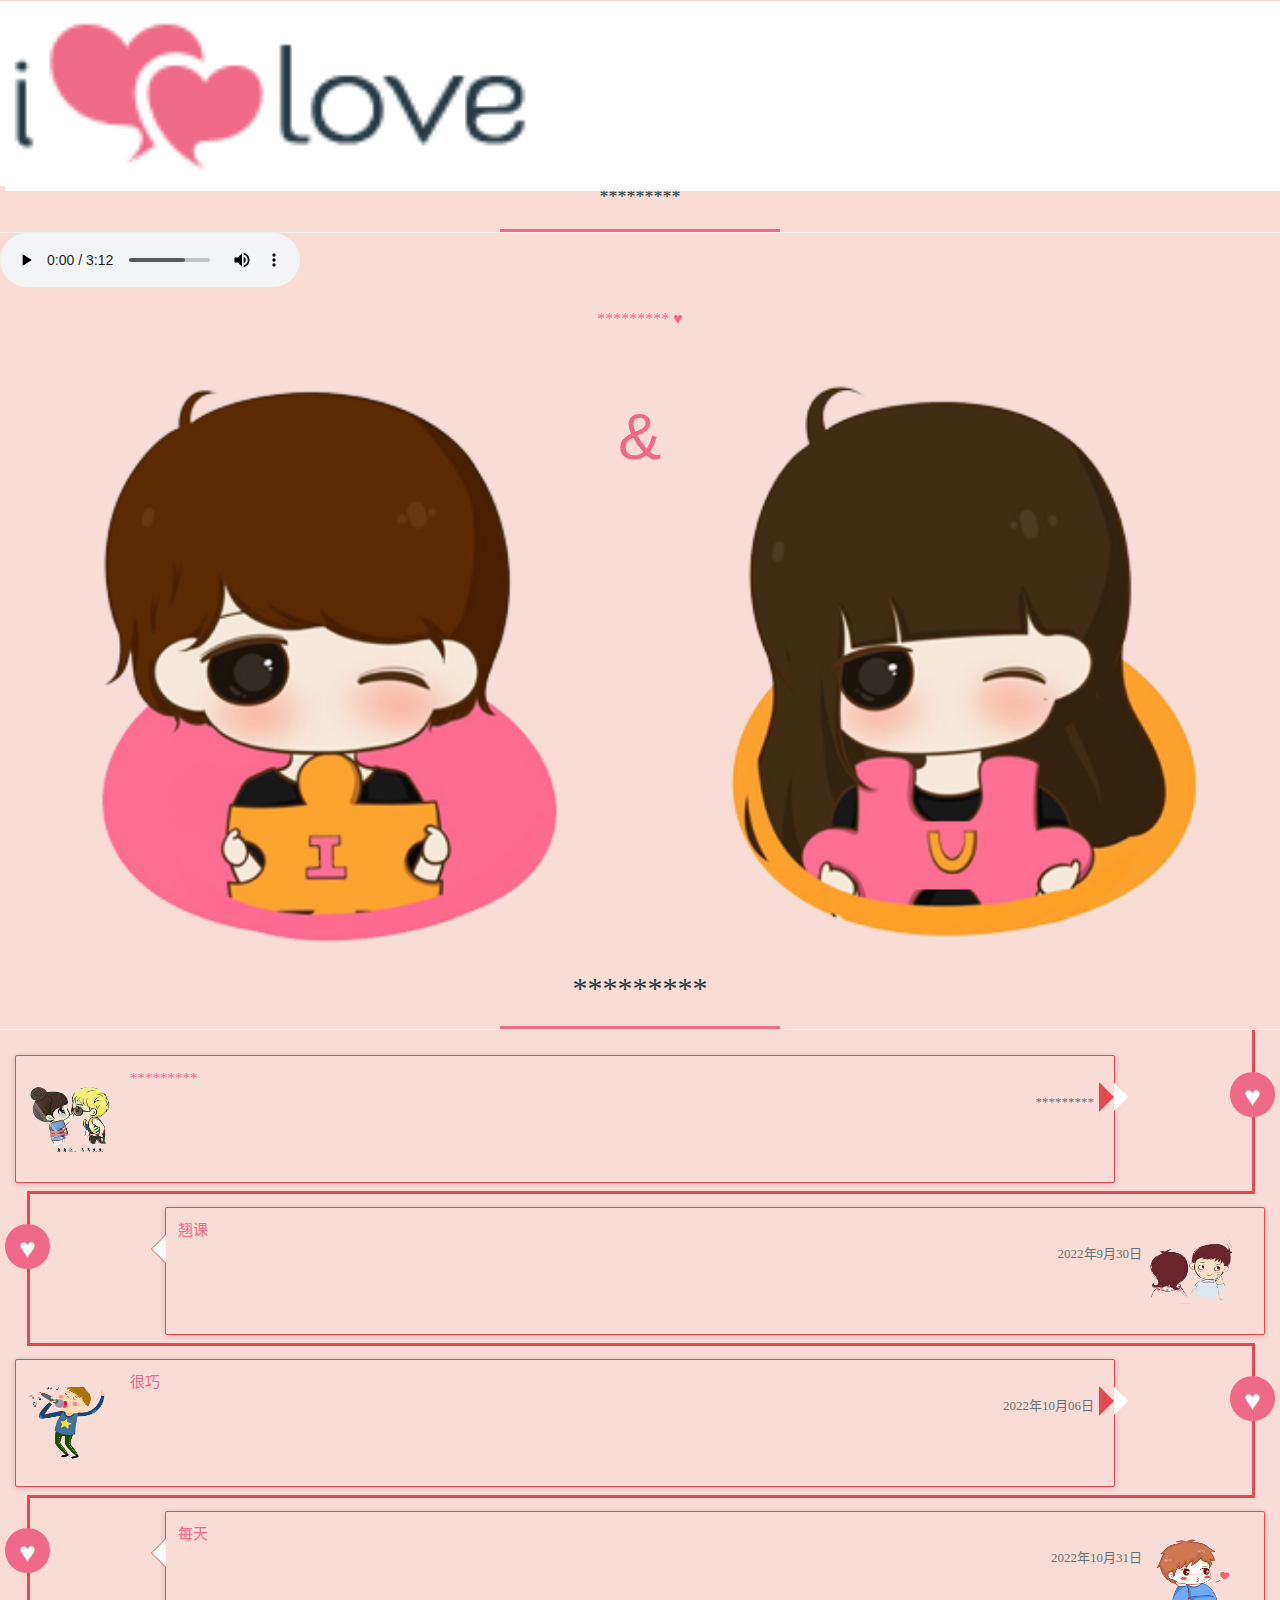
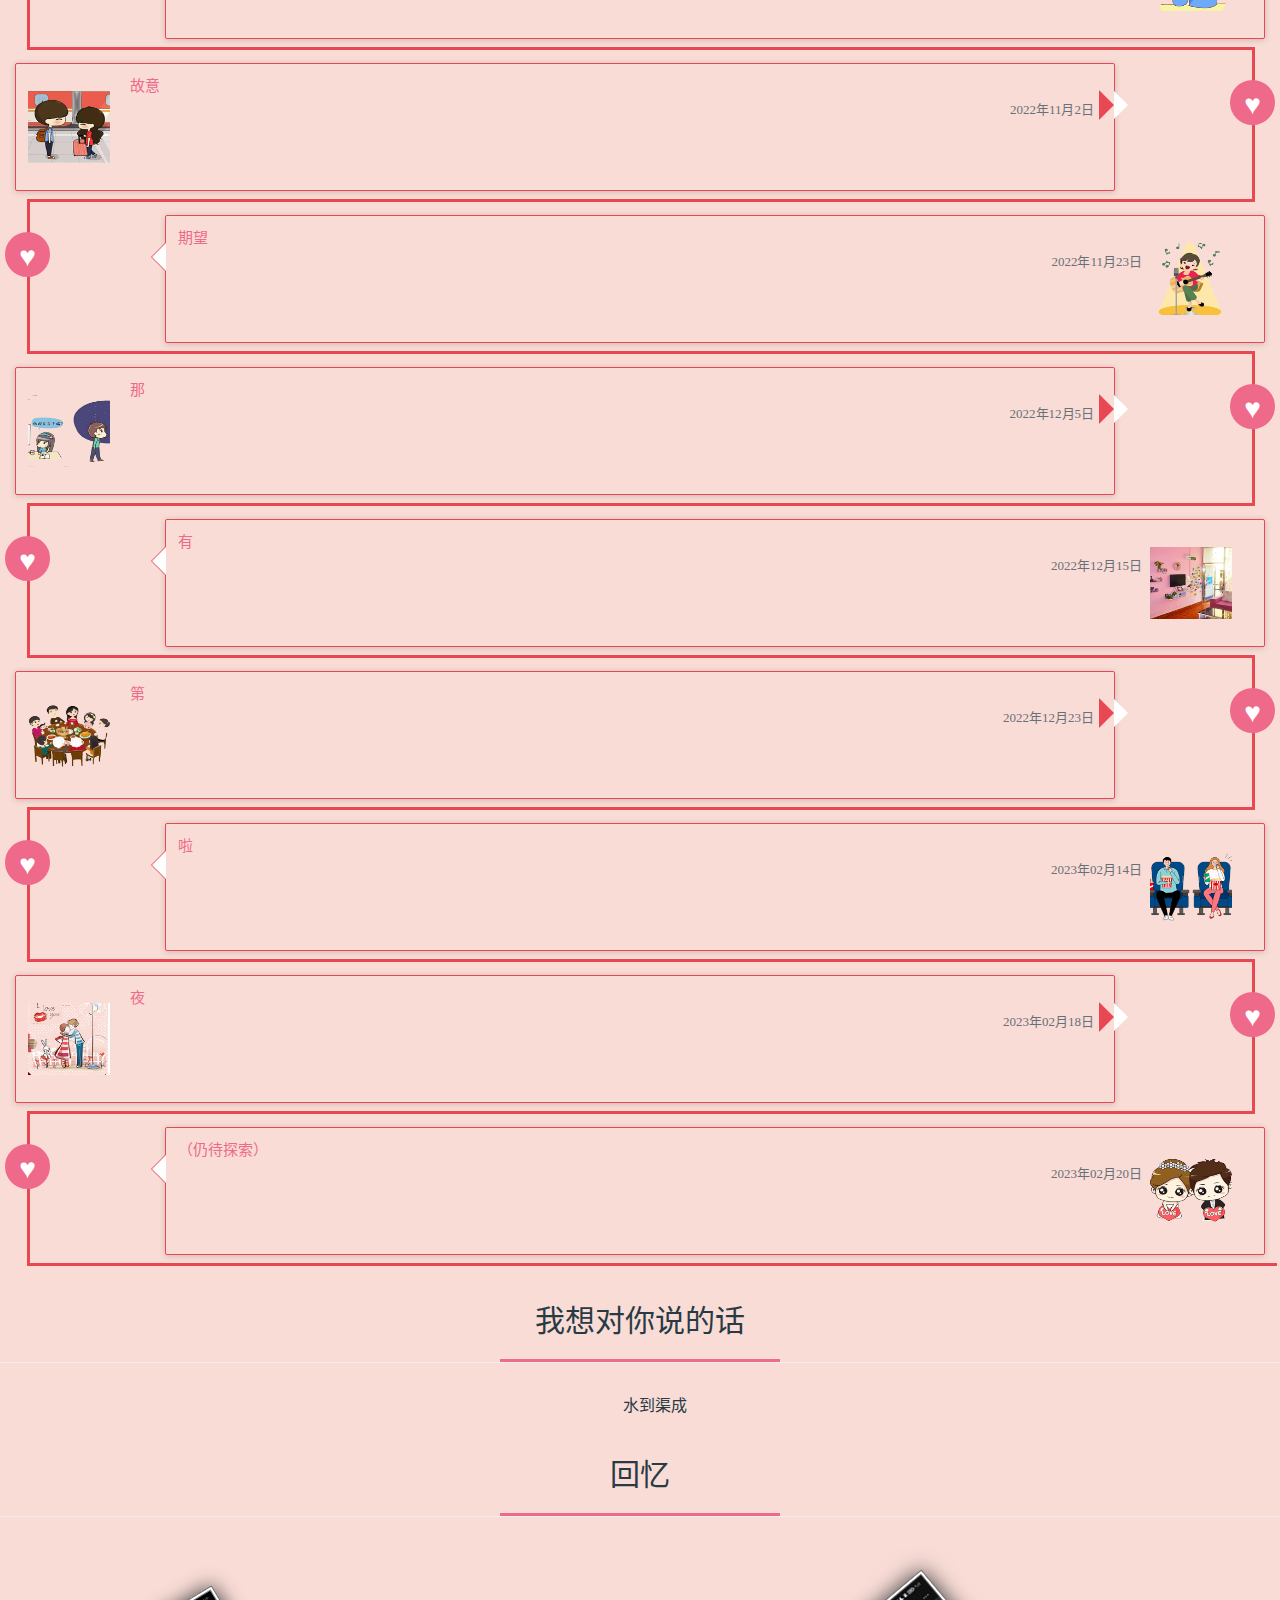
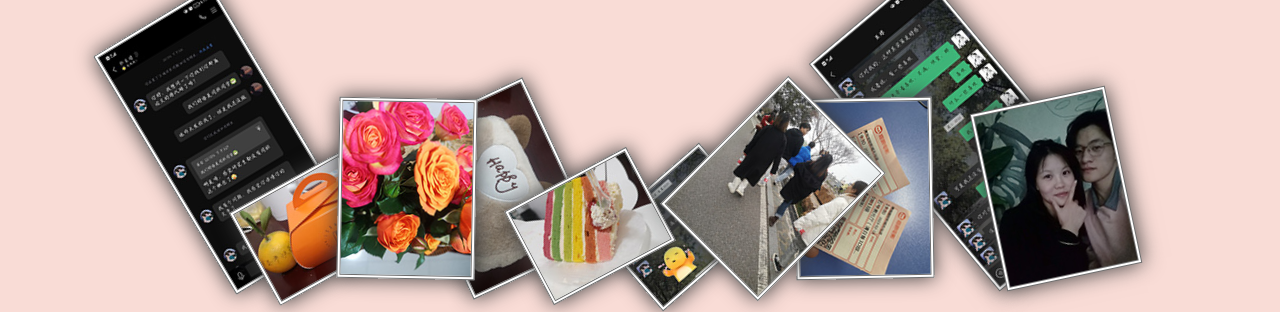
==== commit c5753dfc: "feat: 新增音乐播放按钮" ====
--- a/index_mo.html
+++ b/index_mo.html
@@ -1,12 +1,11 @@
 <!DOCTYPE html>
 <html lang="zh-CN">
 <head>
-    <title>*********</title>
+    <title>和憨憨猪的一百天</title>
     <meta charset="utf-8" />
     <meta http-equiv="X-UA-Compatible" content="IE=edge" />
     <meta name="viewport" content="width=device-width, initial-scale=1.0, maximum-scale=1.0, user-scalable=no"/>
     <link href="css/bootstrap.min.css" rel="stylesheet"/>
-
     <link href="css/sty.css" rel="stylesheet" />
     <link href="css/one.css" rel="stylesheet" />
 
@@ -224,7 +223,6 @@
     <div class="col-xs-7 text-center txt" data-bind="" style="line-height: 55px;margin-top: 10px">
         *********
     </div>
-    <div class="col-xs-12 text-center txt" style="padding-right:5px;padding-left:5px;line-height: 30px;font-size: 14px">我会一直在你身边，看云卷云舒，待花开月明</div>
 
 </nav>
 <div class="container-fluid" style="margin-top: 98px">
@@ -236,7 +234,7 @@
         <h2 class="col-xs-12" style="font-family: 'Great Vibes',cursive;
     color: #283a44; padding-bottom: 0px;font-size: 18px">*********</h2>
     </div>
-    <audio autoplay="autoplay" loop="loop" preload="auto" src="StayWithMe.mp3"></audio>
+    <audio id="bgm" autoplay="autoplay" controls="controls" loop="loop" preload="auto" src="StayWithMe.mp3"></audio>
     <span class="wow fadeInUp animated col-xs-12 text-center" data-wow-delay="0.7s" style="color: rgb(239, 106, 138);
          visibility: visible; animation-delay: 0.7s; animation-name: fadeInUp;margin: 15px auto;font-size: 16px">
         ********* ♥</span>
@@ -494,7 +492,7 @@
         <span class="col-xs-12" style="font-family: 'Great Vibes',cursive;color: #283a44; font-size: 16px;
         margin: 15px;padding: 15px;line-height: 25px">
             水到渠成
-　</span>
+</span>
     </div>
 
     <div class="col-xs-12 text-center txt underline">
@@ -567,7 +565,6 @@
 
         </ul>
     </div>
-
     <script src="js/jquery-1.11.0.min.js" type="text/javascript"></script>
     <script src="js/jquery-ui.min.js"></script>
     <script src="js/jquery.ui.touch-punch.min.js"></script>
@@ -588,25 +585,19 @@
 <script src="js/anijs-min.js"></script>
 <script src="js/anijs-helper-scrollreveal-min.js"></script>
 <script src="js/flu.js" type="text/javascript"></script>
-<div class="heart "  rel="like" style="">
-    <p id="pClick" style="text-align: center;font-size: 10px;margin-bottom: 0px;
-    margin-top: 55px;">点赞接受</p>
-    <div class="heartCa"></div></div>
-
 <script type="text/javascript">
-    $(document).ready(function(){
-
-        $('body').on("click",'.heart',function(){
-            $(this).css("background-position","")
-            $(this).addClass("heartAnimation");
-            $(this).addClass("clickH");
-            $('#pClick').addClass('tC');
-            setTimeout(function () {
-                $(".heart").removeClass('heartAnimation');
-                window.location.href='accept.html'
-            }, 1000);
-        });
-    });
+    var audio = document.getElementById("bgm"); // 获取音乐元素
+
+    // 判断是否在微信中打开
+    var ua = navigator.userAgent.toLowerCase();
+    var isWeixin = ua.indexOf('micromessenger') != -1;
+    if (isWeixin) {
+        document.addEventListener("WeixinJSBridgeReady", function () {
+        audio.play(); // 微信中需要添加触屏动作才能播放音乐
+        }, false);
+    } else {
+    audio.play(); // 非微信中直接播放音乐
+    }
 </script>
 </body>
 </html>
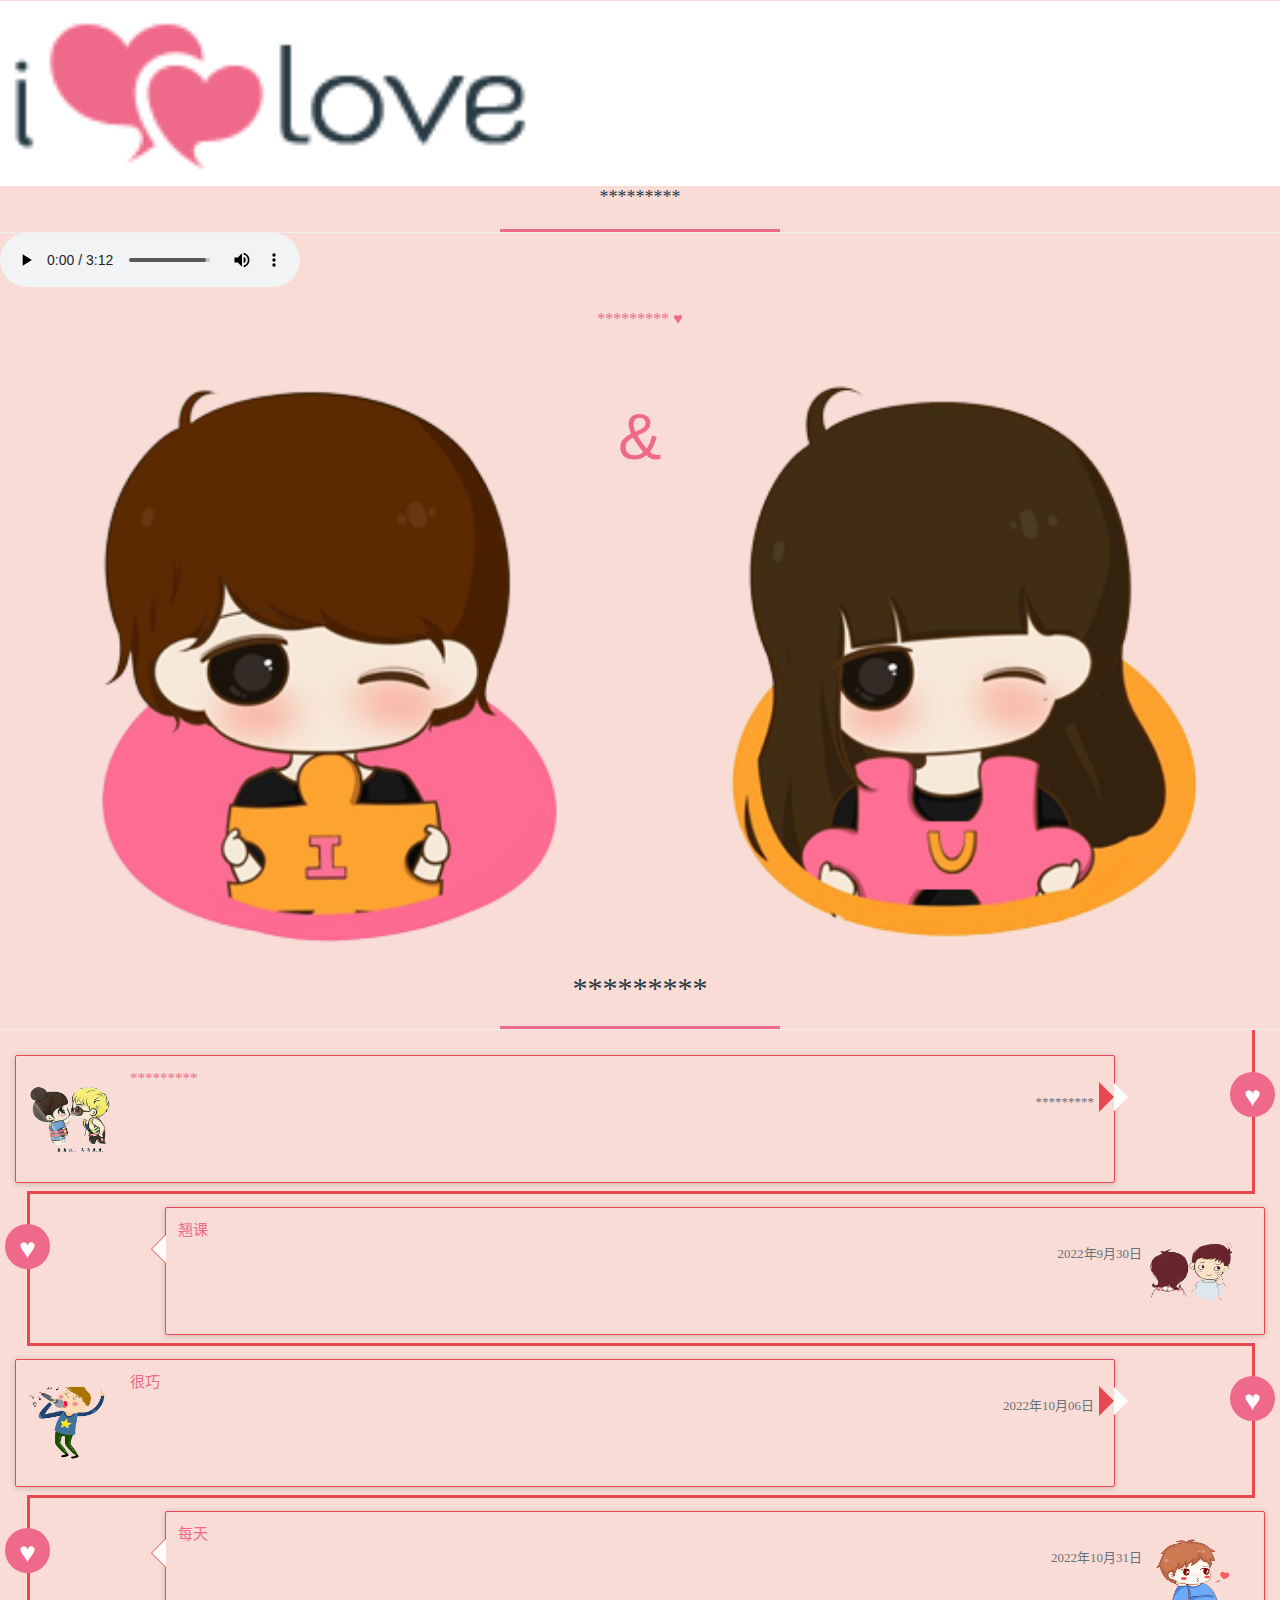
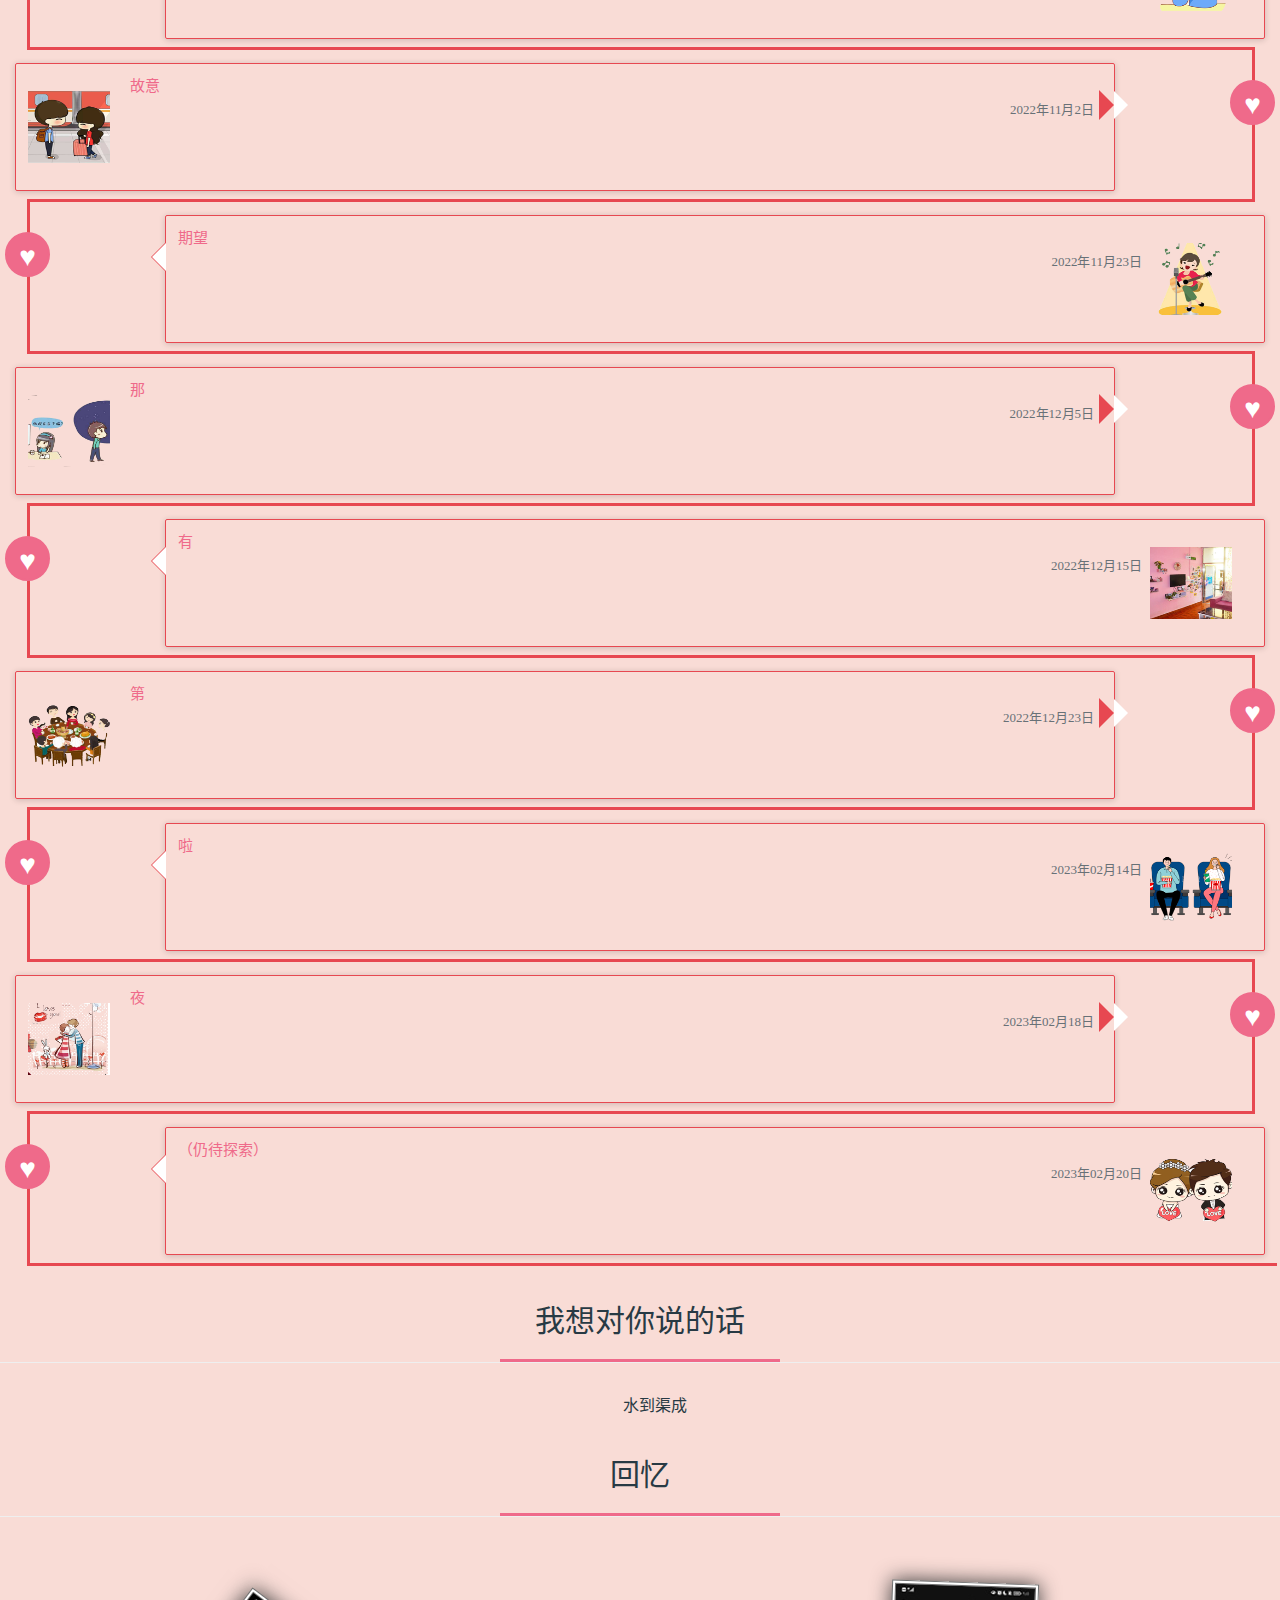
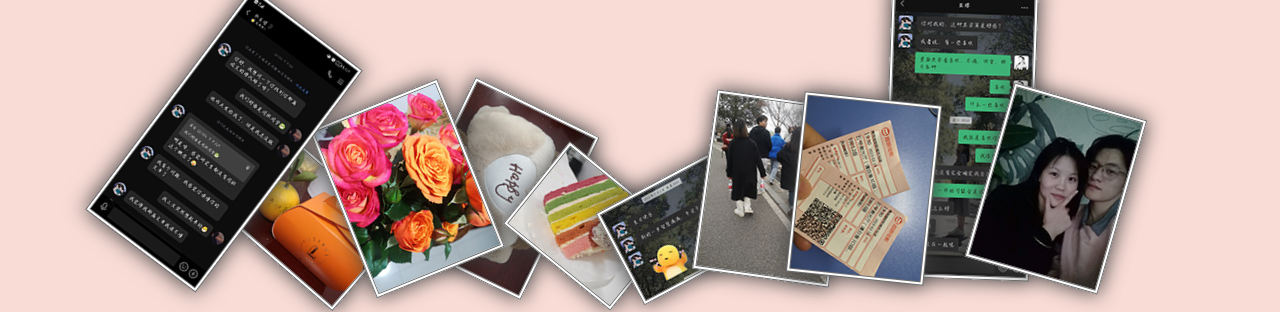
==== commit a9bbd1f0: "chore: 删除冗余文件" ====
--- a/index_mo.html
+++ b/index_mo.html
@@ -217,11 +217,11 @@
 <body class="body">
 <nav class="navbar navbar-default navbar-fixed-top" role="navigation"
      data-anijs="if: mouseover, do: bounceIn animated"
-     style="background-color: #ffffff !important;box-shadow: rgb(255, 255, 255) 5px 5px 0px">
+     style="background-color: #ffffff !important;box-shadow:none">
     <img class="pull-left col-xs-5" style="display: inline-block !important;padding: 13px 5px 0 12px"
          src="images/logo.png" title="">
     <div class="col-xs-7 text-center txt" data-bind="" style="line-height: 55px;margin-top: 10px">
-        *********
+        啦啦啦啦
     </div>
 
 </nav>
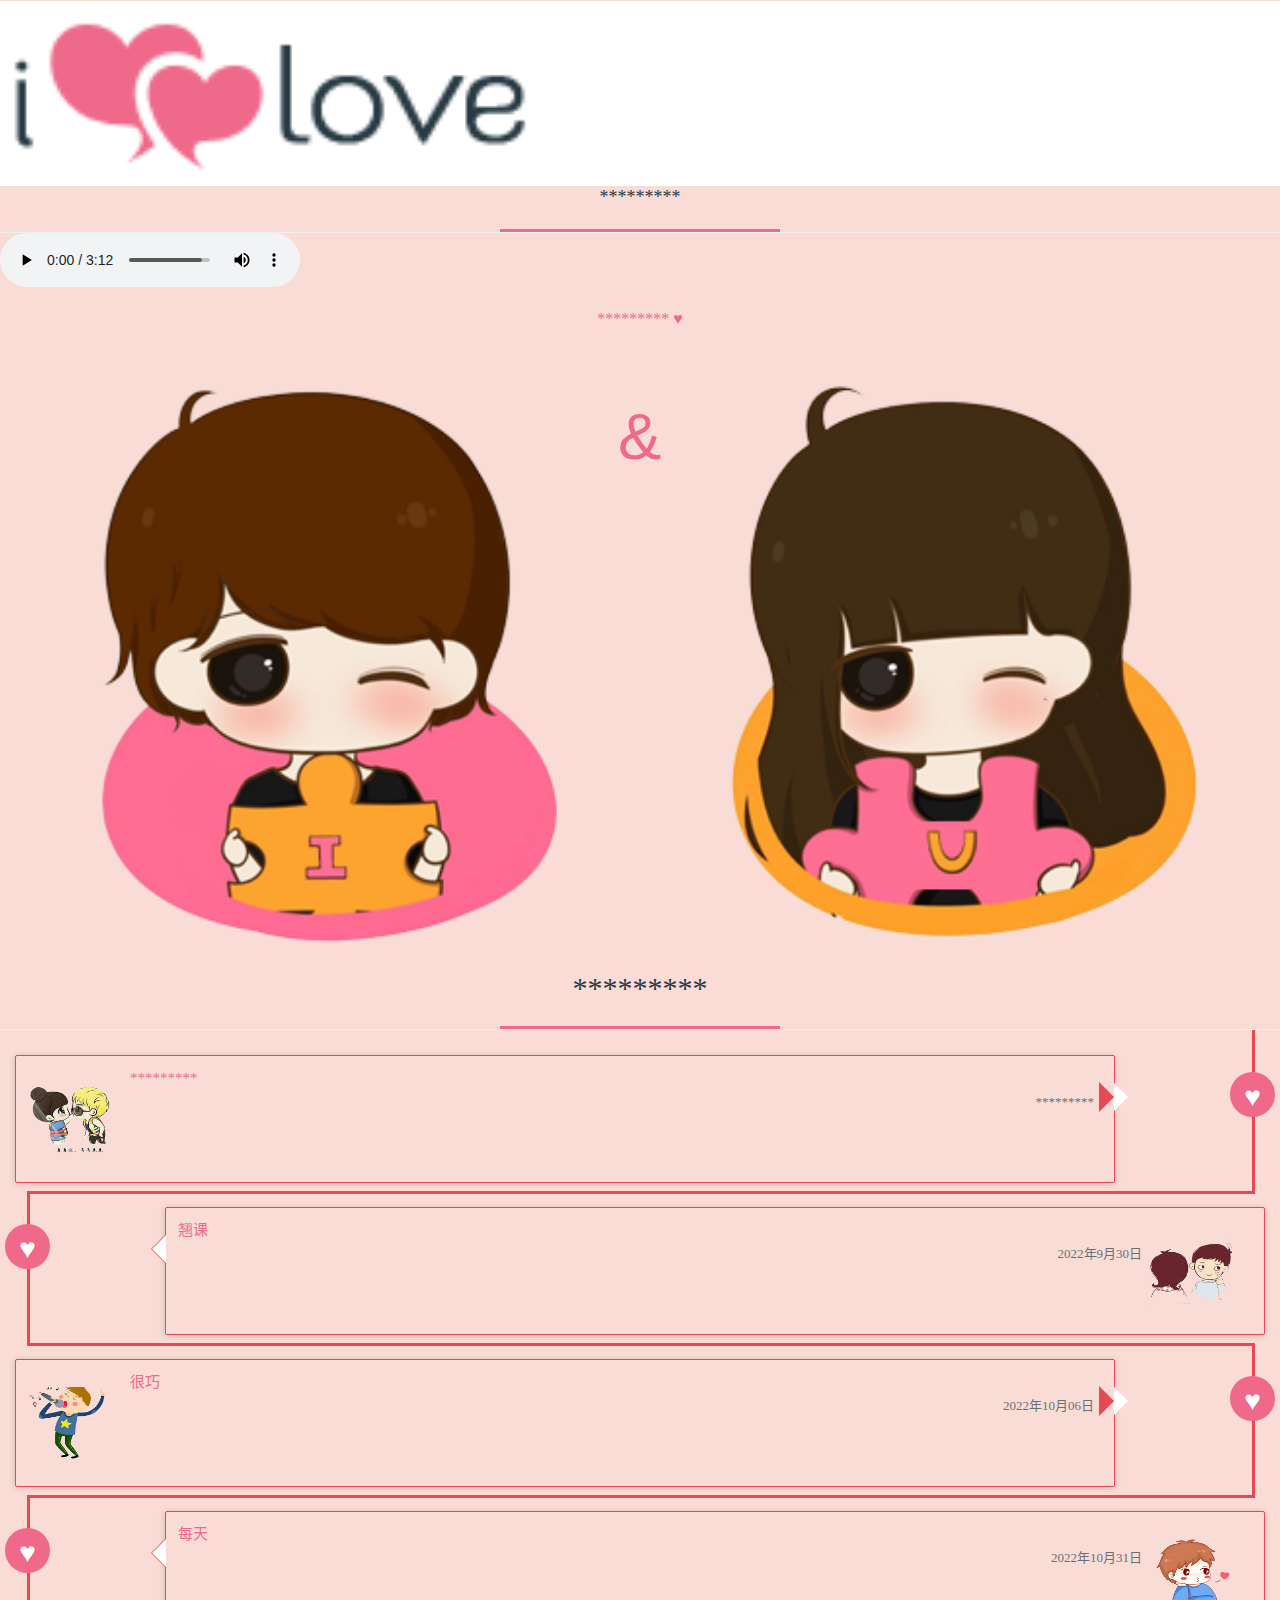
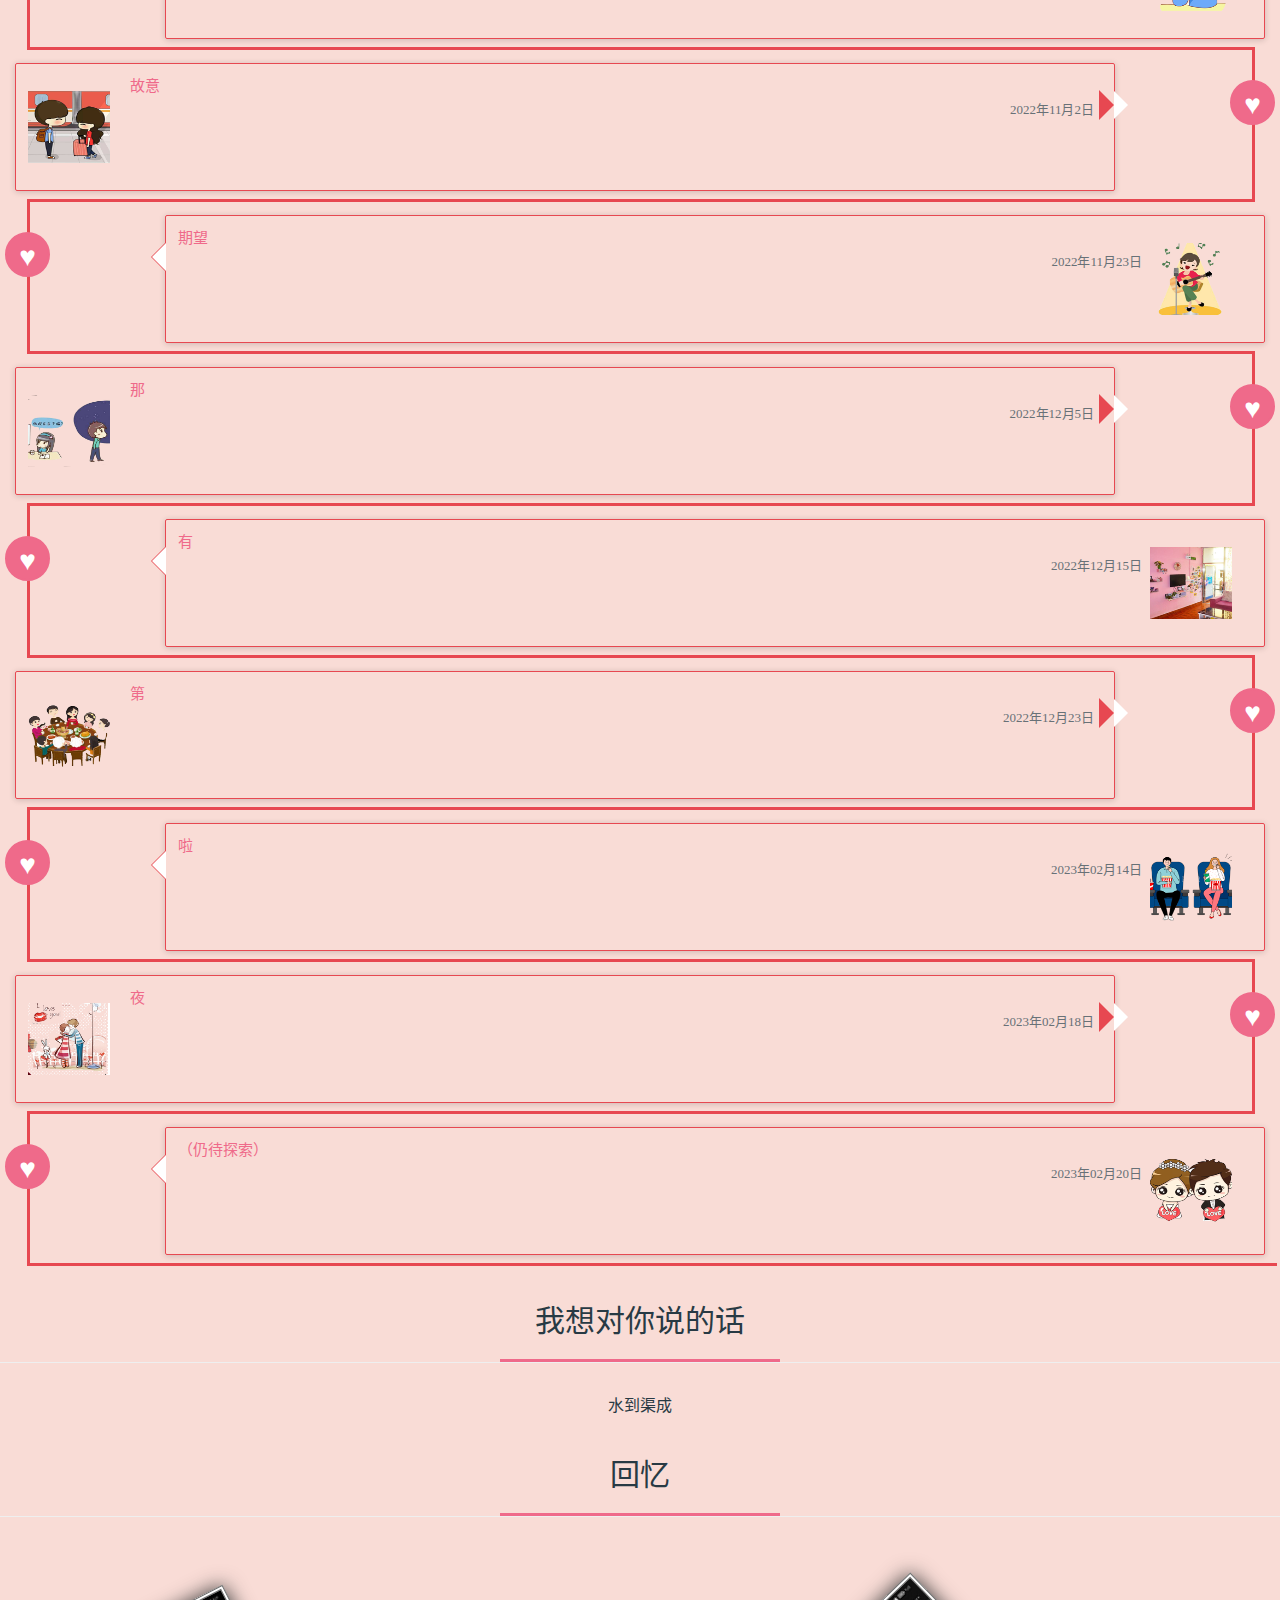
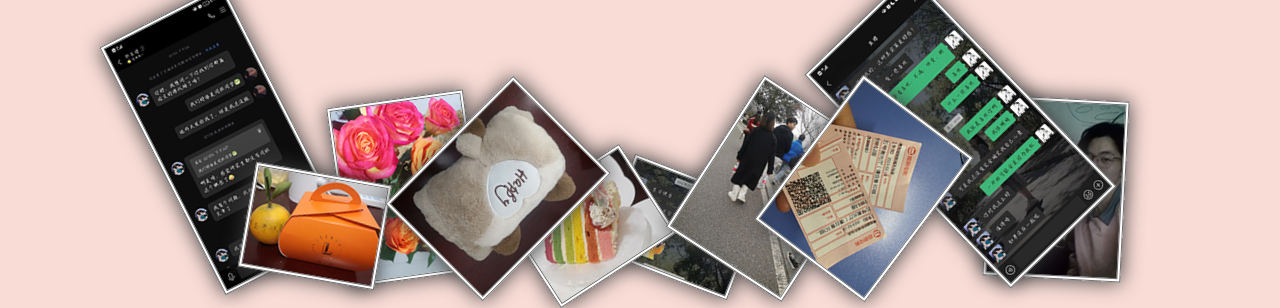
==== commit 41f272ad: "chore: 更改部分边距" ====
--- a/index_mo.html
+++ b/index_mo.html
@@ -490,7 +490,7 @@
     <div class="col-xs-12 text-center "
          data-anijs="if: scroll,on: window,do: zoomInDown animated, before: $scrollReveal repeat">
         <span class="col-xs-12" style="font-family: 'Great Vibes',cursive;color: #283a44; font-size: 16px;
-        margin: 15px;padding: 15px;line-height: 25px">
+        margin: 15px 0px;padding: 15px;line-height: 25px">
             水到渠成
 </span>
     </div>
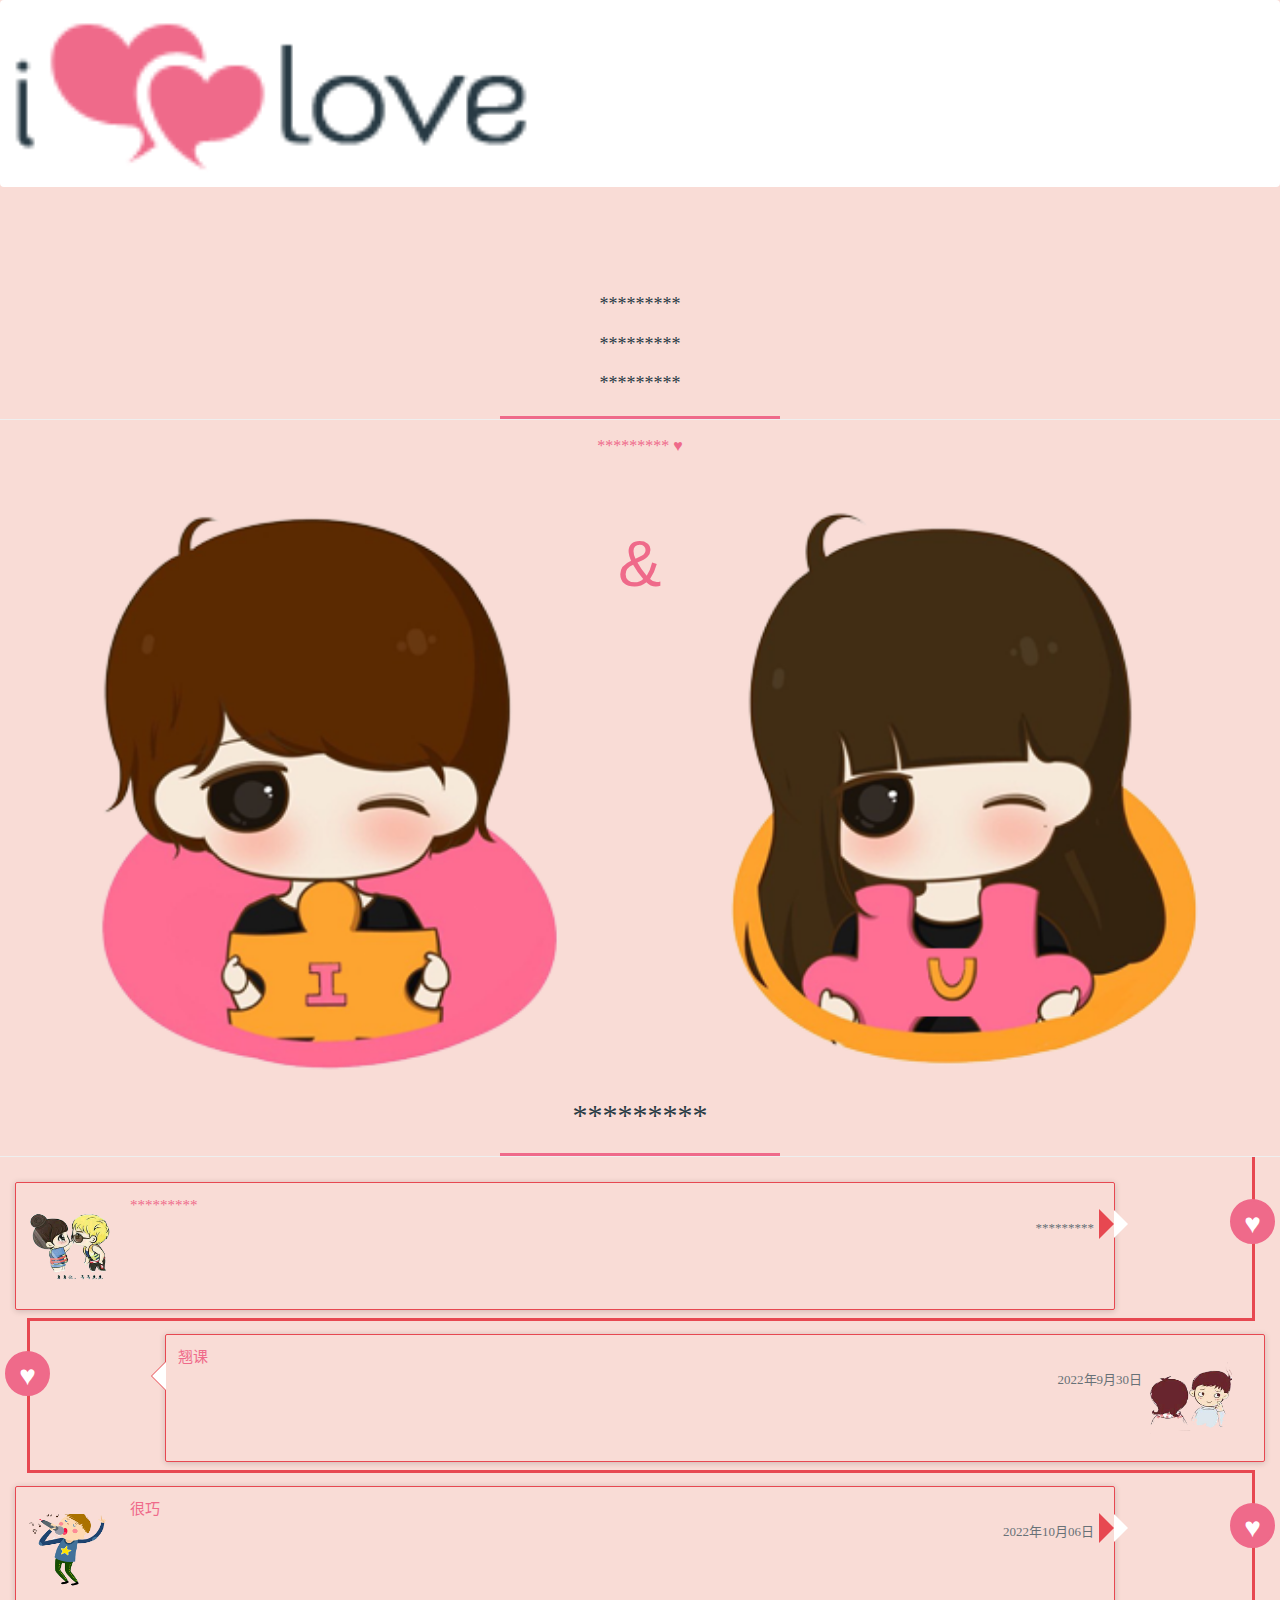
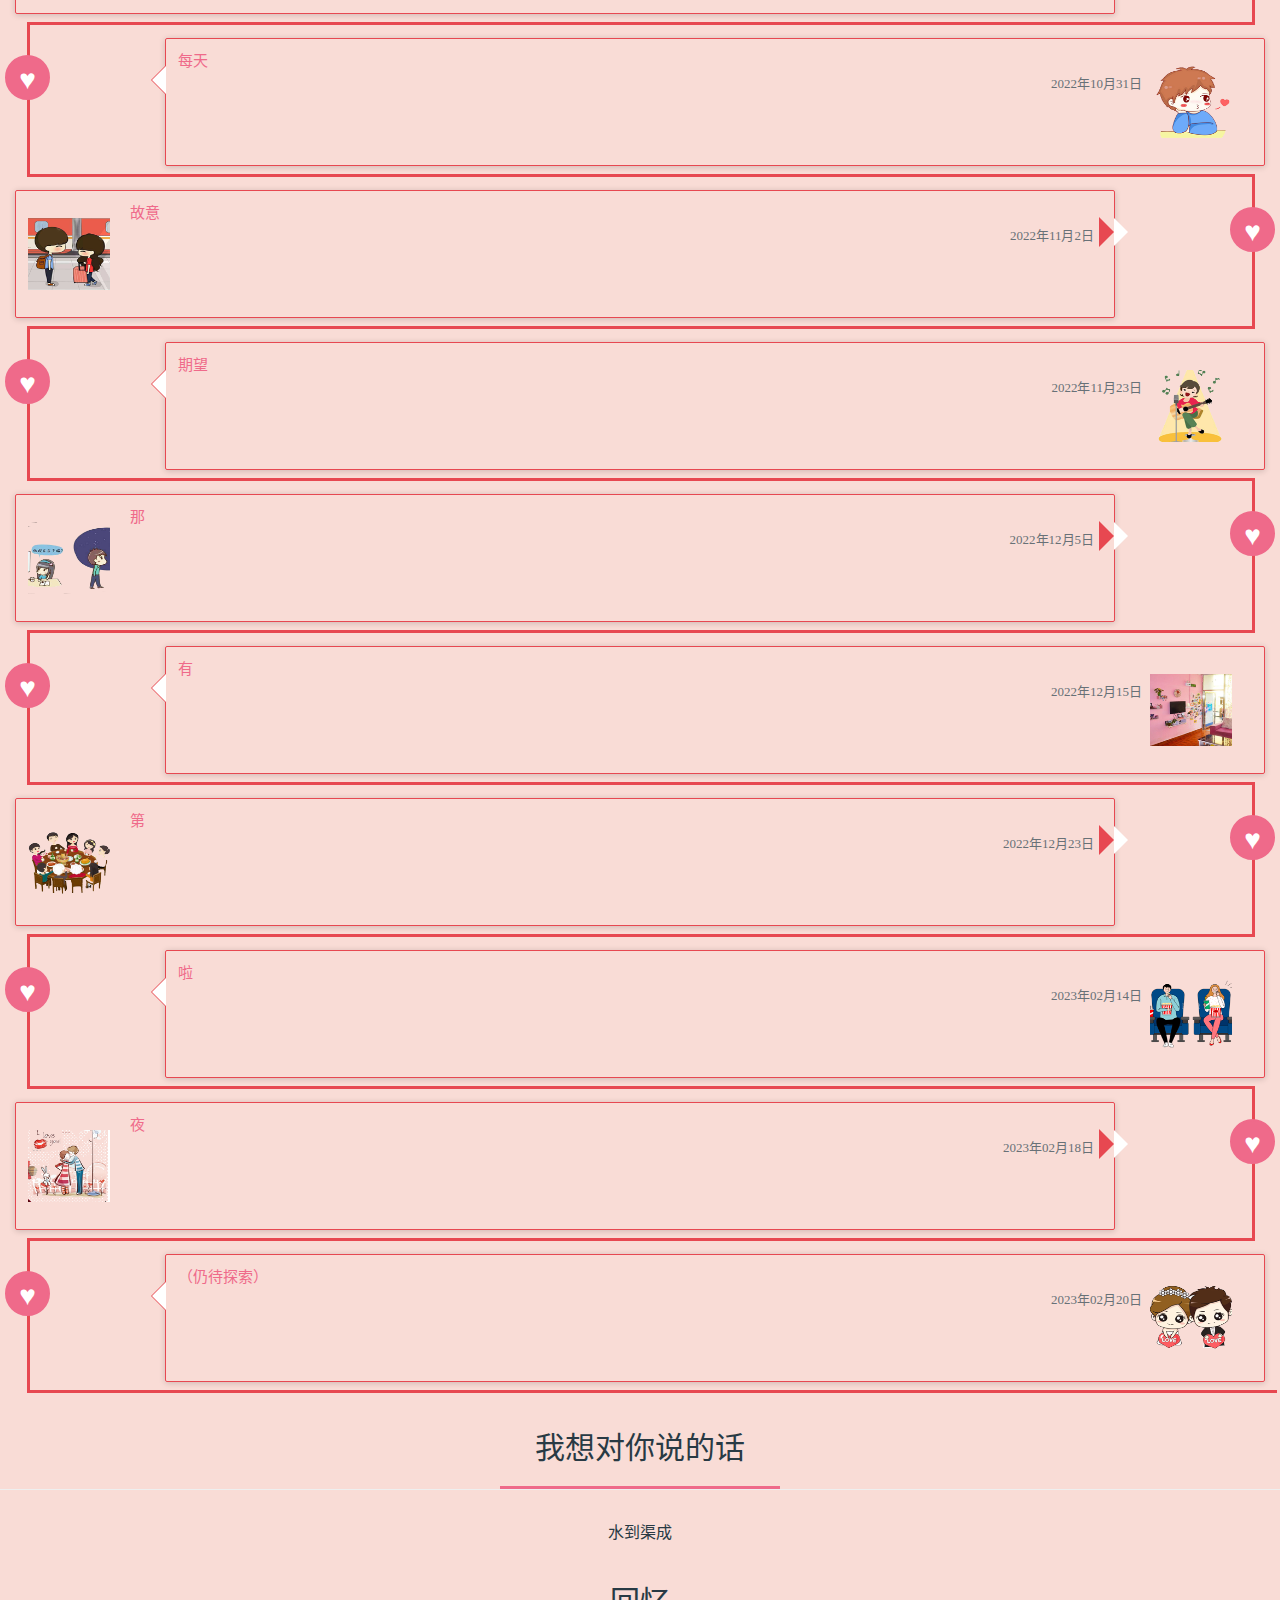
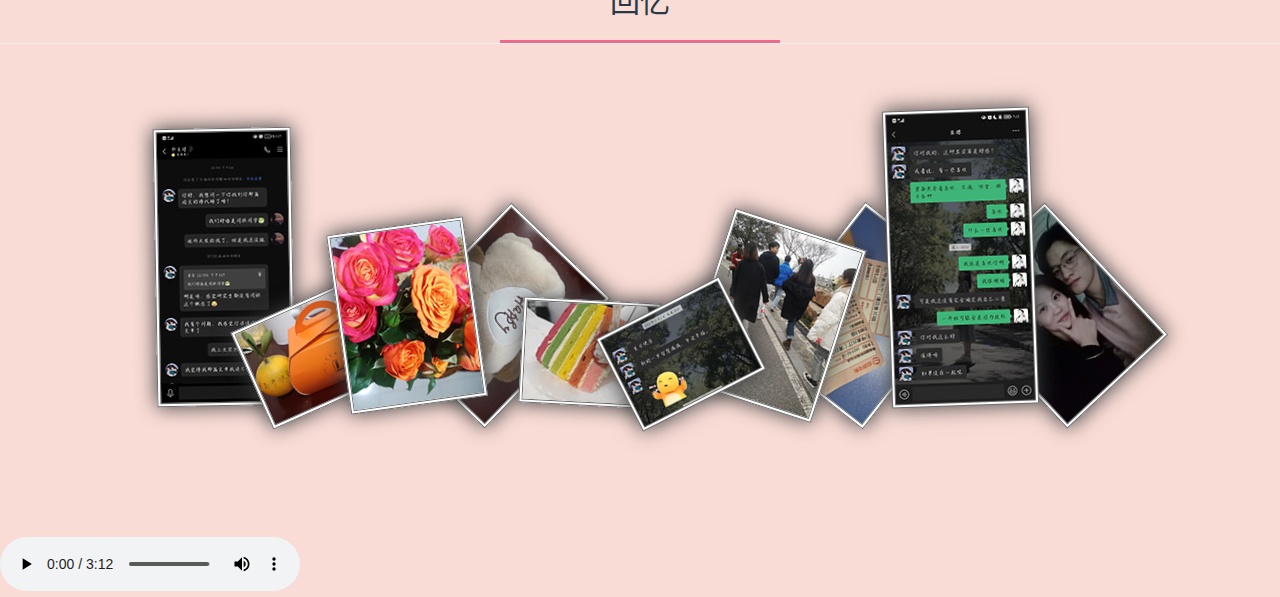
==== commit 52b40435: "chore:" ====
--- a/index_mo.html
+++ b/index_mo.html
@@ -1,6 +1,7 @@
 <!DOCTYPE html>
 <html lang="zh-CN">
 <head>
+    
     <title>和憨憨猪的一百天</title>
     <meta charset="utf-8" />
     <meta http-equiv="X-UA-Compatible" content="IE=edge" />
@@ -14,6 +15,10 @@
     <link href="css/photopile.css" rel="stylesheet">
     <link rel="stylesheet" href="css/animate.css">
     <style type="text/css">
+        .body{
+            max-width: 100%;
+            overflow-x: hidden;
+        }
         .txt{
             color: white;
             font-size: 18px;
@@ -214,15 +219,13 @@
         }
     </style>
 </head>
-<body class="body">
-<nav class="navbar navbar-default navbar-fixed-top" role="navigation"
+<body class="body" >
+<nav class="navbar" role="navigation"
      data-anijs="if: mouseover, do: bounceIn animated"
-     style="background-color: #ffffff !important;box-shadow:none">
+     style="background-color: #ffffff !important;box-shadow:none " >
     <img class="pull-left col-xs-5" style="display: inline-block !important;padding: 13px 5px 0 12px"
          src="images/logo.png" title="">
-    <div class="col-xs-7 text-center txt" data-bind="" style="line-height: 55px;margin-top: 10px">
-        啦啦啦啦
-    </div>
+
 
 </nav>
 <div class="container-fluid" style="margin-top: 98px">
@@ -234,7 +237,6 @@
         <h2 class="col-xs-12" style="font-family: 'Great Vibes',cursive;
     color: #283a44; padding-bottom: 0px;font-size: 18px">*********</h2>
     </div>
-    <audio id="bgm" autoplay="autoplay" controls="controls" loop="loop" preload="auto" src="StayWithMe.mp3"></audio>
     <span class="wow fadeInUp animated col-xs-12 text-center" data-wow-delay="0.7s" style="color: rgb(239, 106, 138);
          visibility: visible; animation-delay: 0.7s; animation-name: fadeInUp;margin: 15px auto;font-size: 16px">
         ********* ♥</span>
@@ -585,19 +587,13 @@
 <script src="js/anijs-min.js"></script>
 <script src="js/anijs-helper-scrollreveal-min.js"></script>
 <script src="js/flu.js" type="text/javascript"></script>
-<script type="text/javascript">
-    var audio = document.getElementById("bgm"); // 获取音乐元素
-
-    // 判断是否在微信中打开
-    var ua = navigator.userAgent.toLowerCase();
-    var isWeixin = ua.indexOf('micromessenger') != -1;
-    if (isWeixin) {
-        document.addEventListener("WeixinJSBridgeReady", function () {
-        audio.play(); // 微信中需要添加触屏动作才能播放音乐
+<div>
+    <audio id="bgm" autoplay="autoplay" controls="controls" loop="loop" preload="auto" src="StayWithMe.mp3"></audio>
+    <script type="text/javascript">
+        document.addEventListener("touchstart", function () {
+            var audio=document.getElementById("bgm");
+            audio.play(); // 微信中需要添加触屏动作才能播放音乐
         }, false);
-    } else {
-    audio.play(); // 非微信中直接播放音乐
-    }
-</script>
+    </script>
 </body>
 </html>
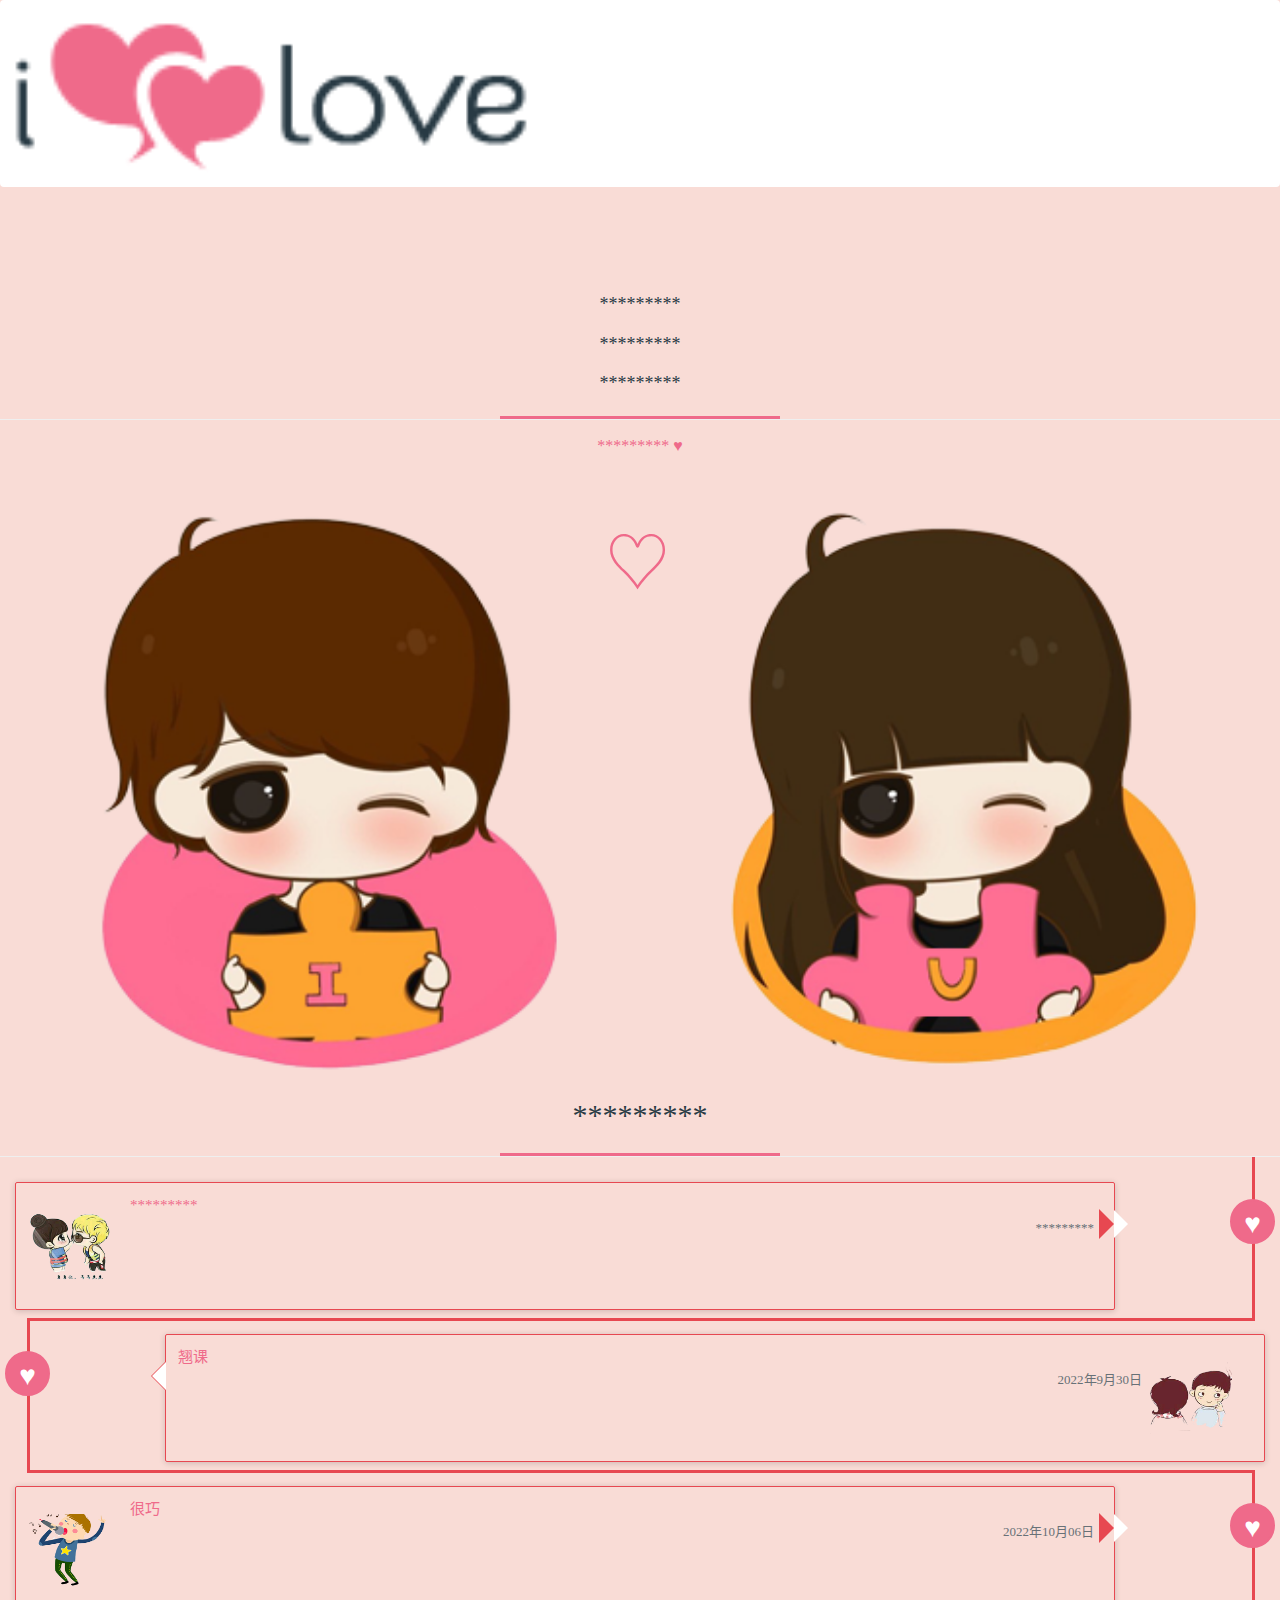
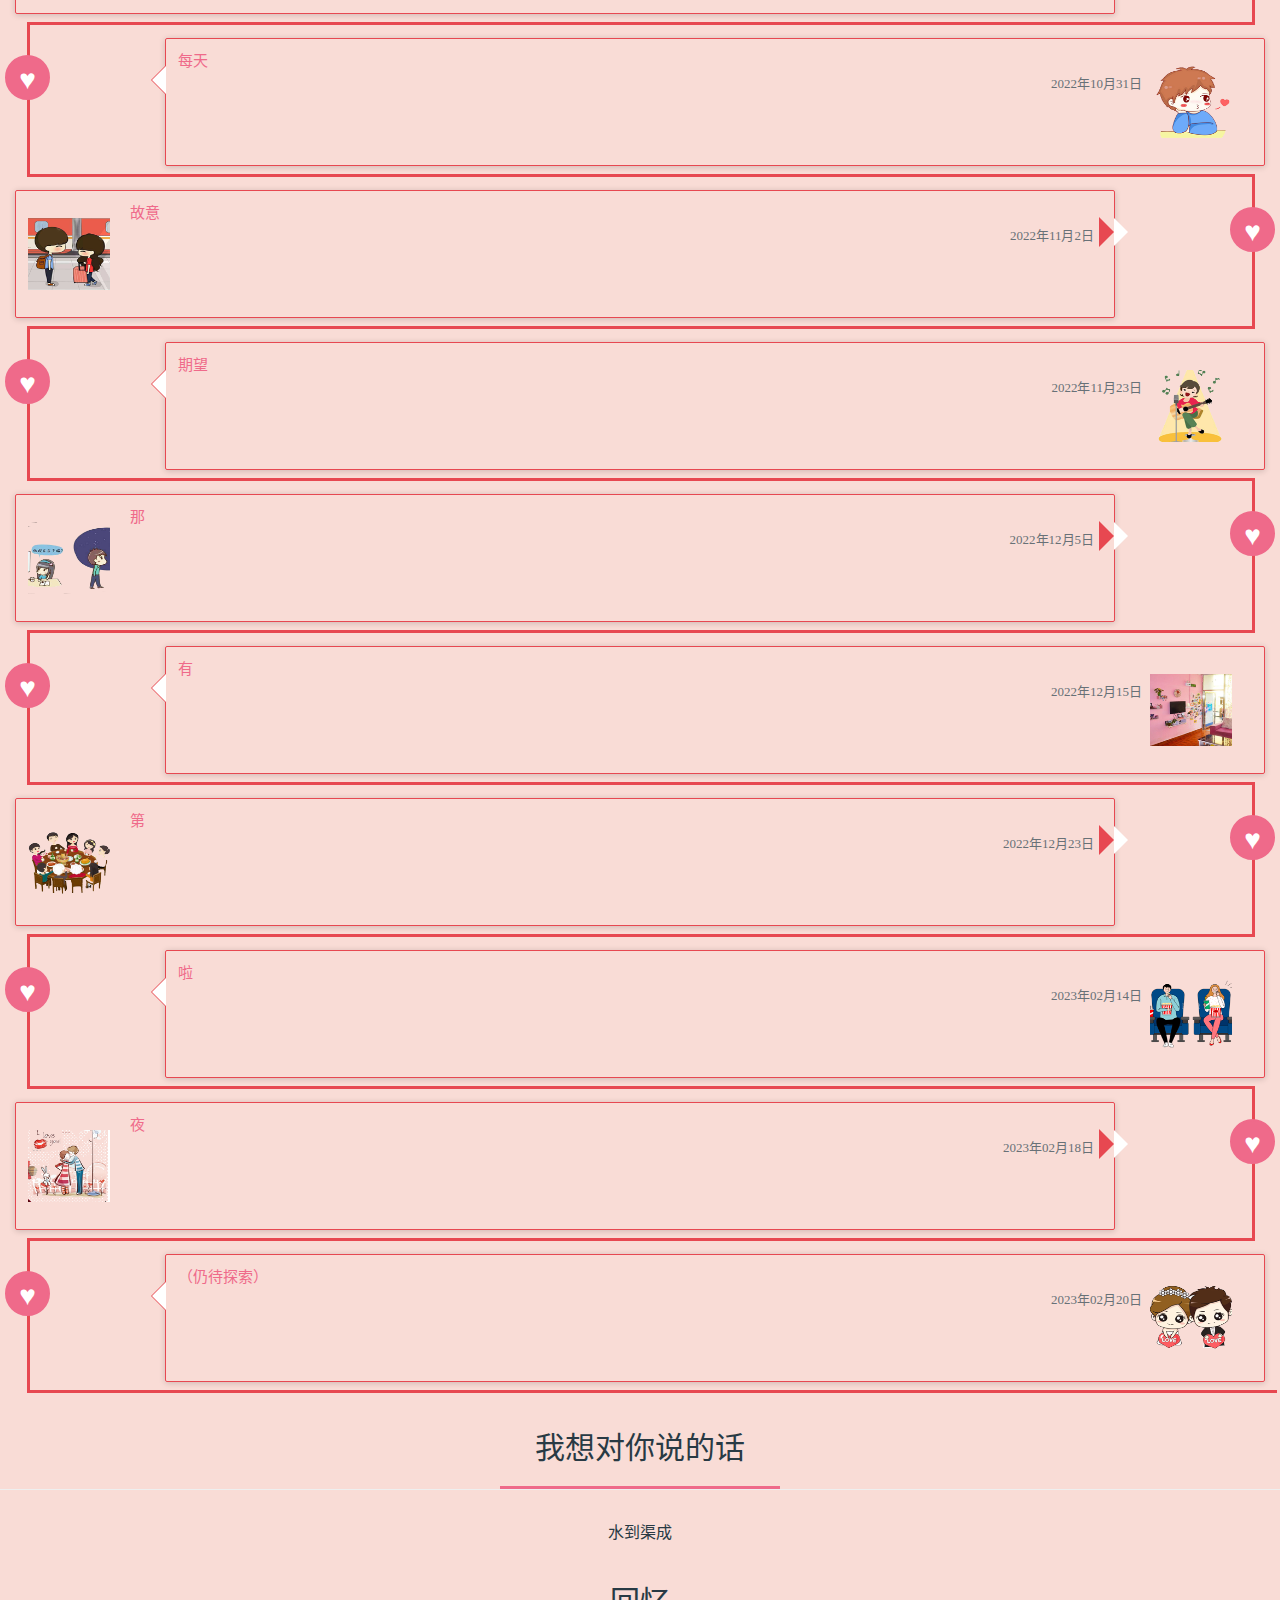
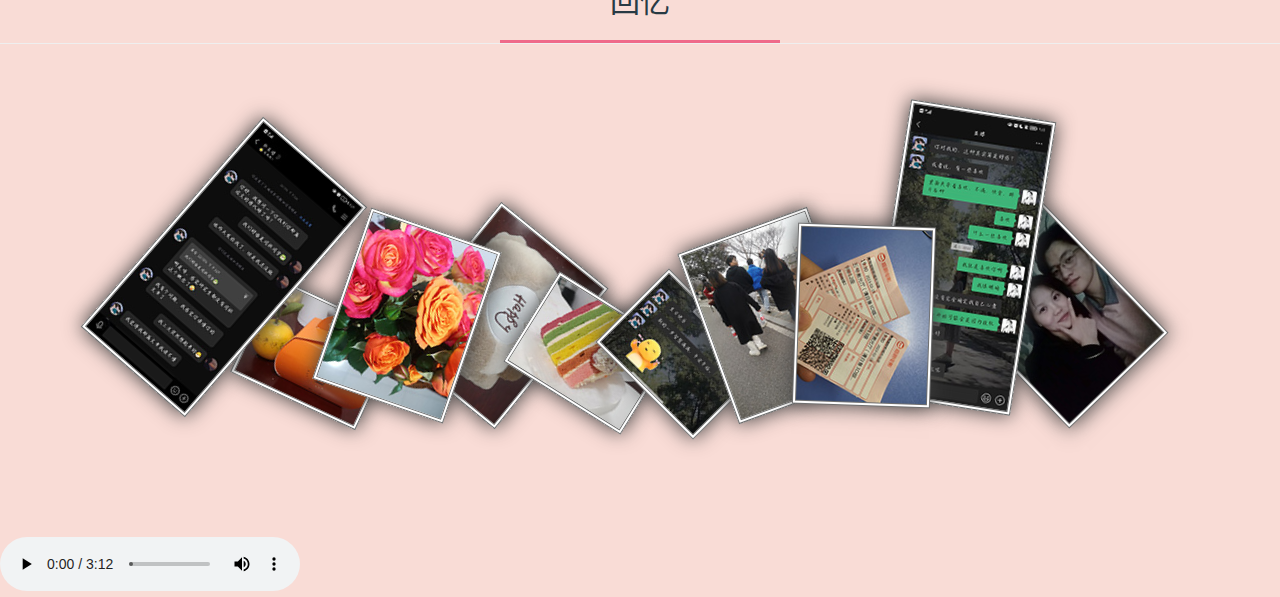
==== commit a05f4441: "feat: 更换爱心字符" ====
--- a/index_mo.html
+++ b/index_mo.html
@@ -248,7 +248,7 @@
               <img src="images/boy.png" alt="" class="col-xs-12"
               style="padding: 15px 25px 15px 15px">
             </div>
-            <div class="and" style="margin-top: 45px;font-size: 65px">&</div>
+            <div class="and" style="margin-top: 45px;margin-left: -35px;font-size: 65px">♡</div>
             <div class="col-xs-6 text-left  woman wow flipInX animated"
                  data-wow-delay="0.5s" style="visibility: visible; animation-delay: 0.5s; animation-name: flipInX;padding: 0;margin-top: 0"
                  data-anijs="if: click, do: rollIn animated, to: .girl, after: $removeAnim">
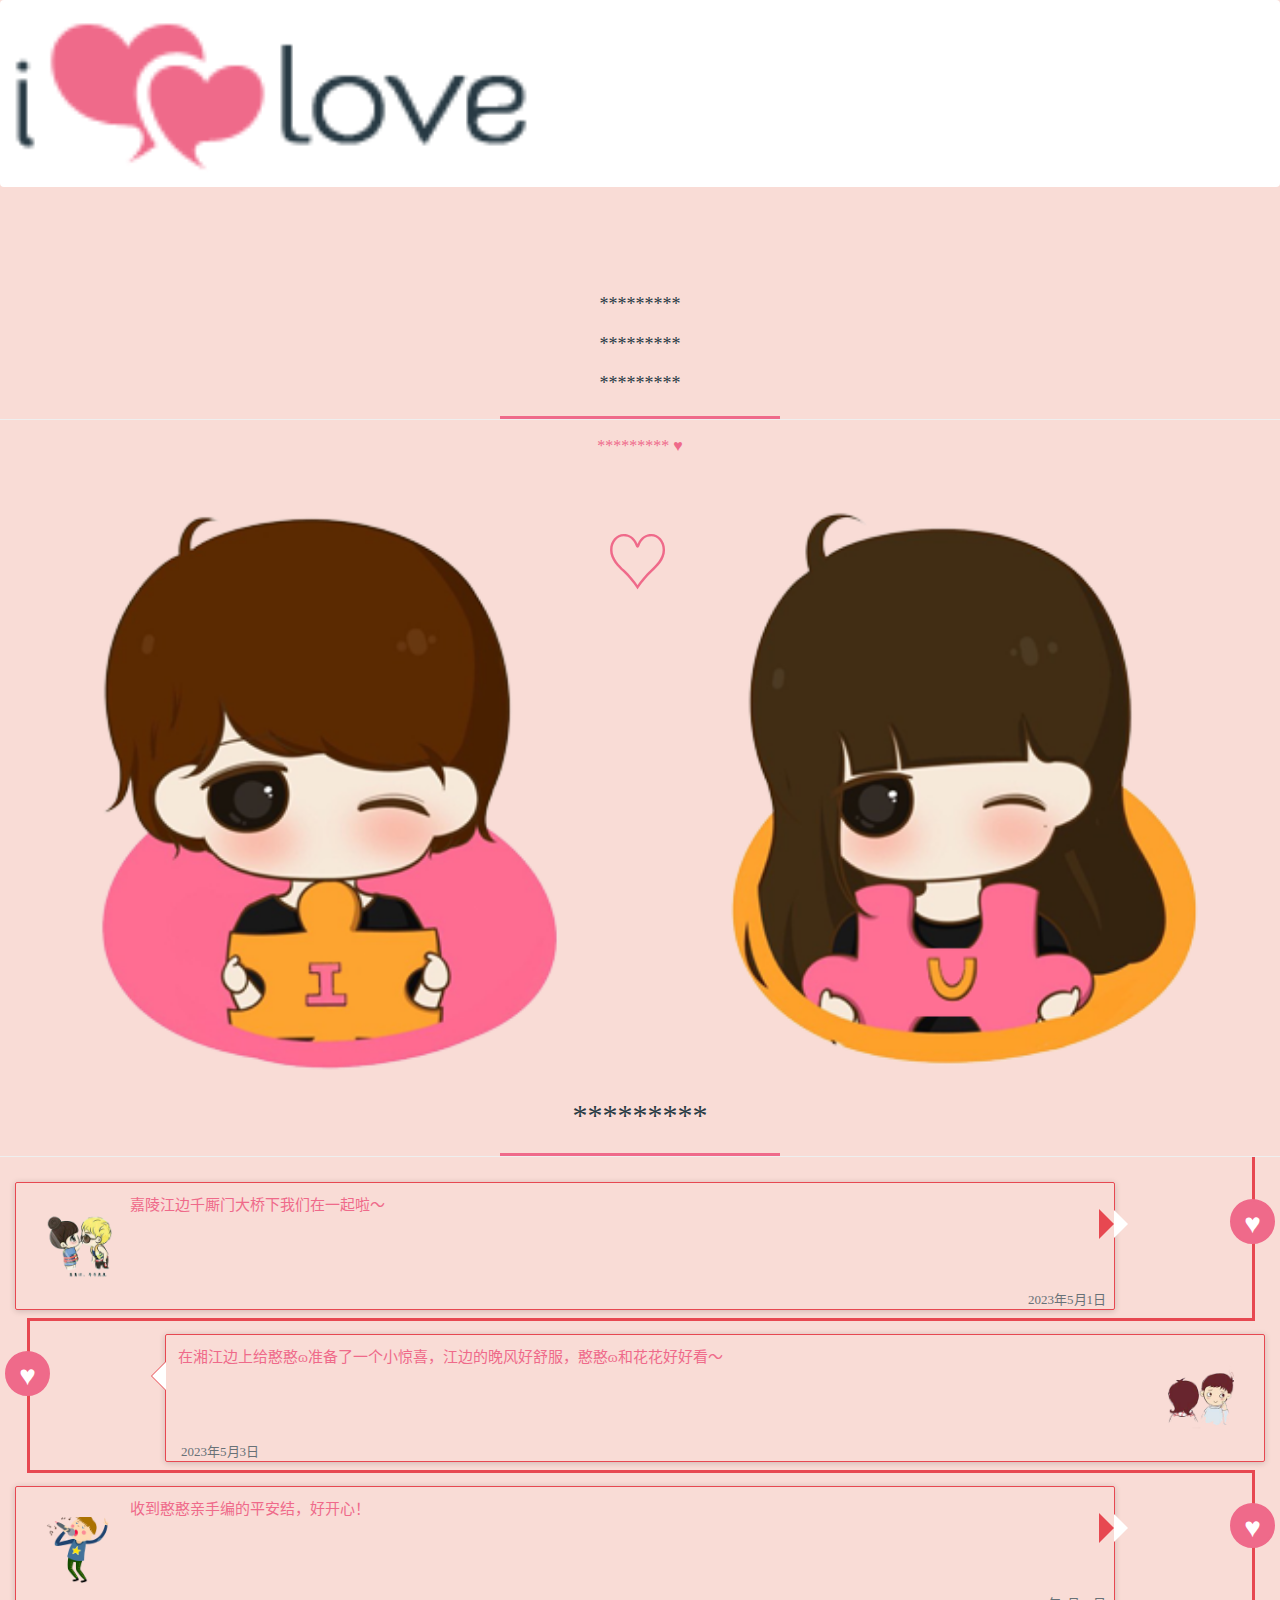
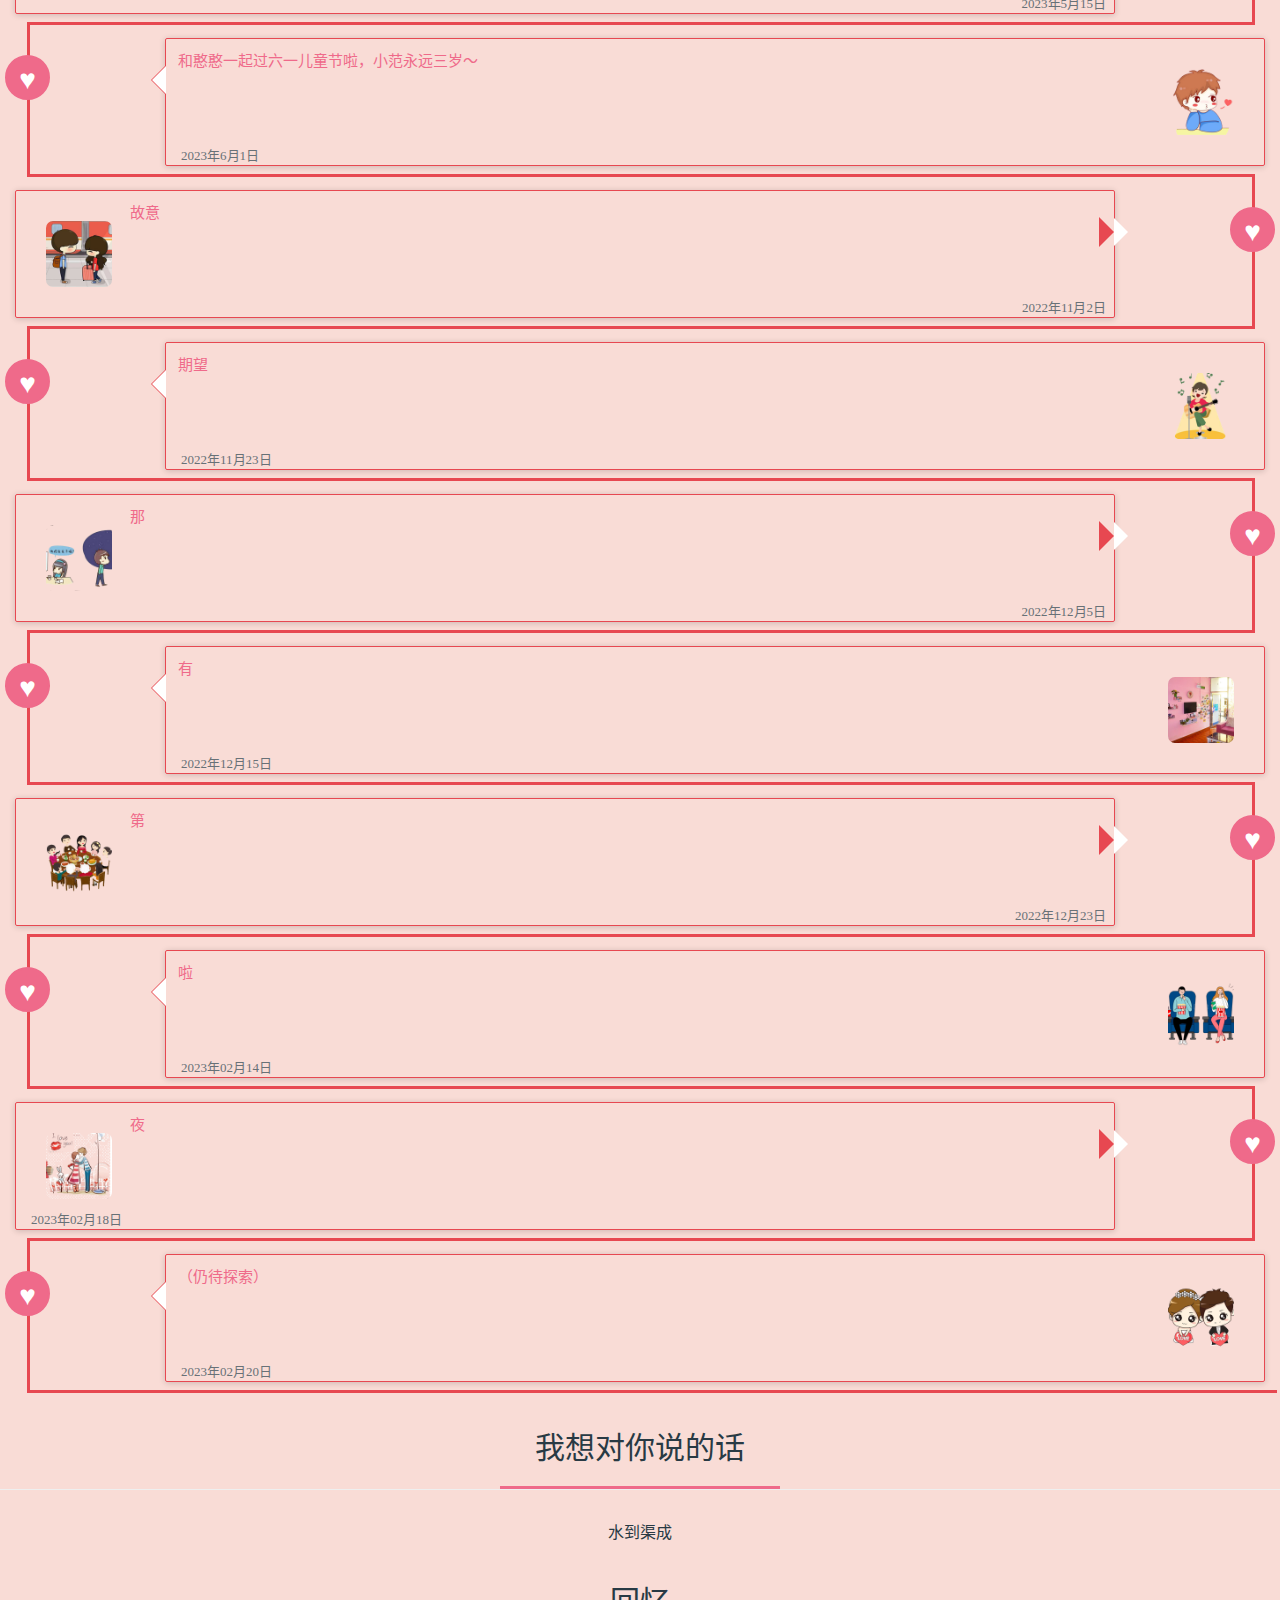
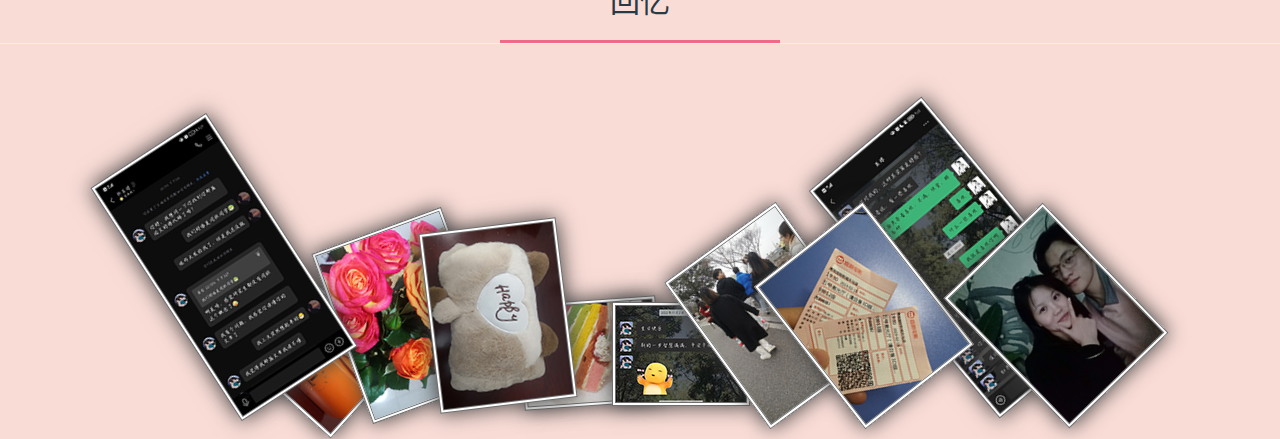
==== commit 3721b994: "chore:" ====
--- a/index_mo.html
+++ b/index_mo.html
@@ -77,17 +77,25 @@
             width: 102px;
             height: 102px;
             float: left;
-            padding: 15px 20px 15px 0;
+            padding: 18px 18px 18px 18px;
         }
         .rightli  img{
             width: 102px;
             height: 102px;
             float: right;
-            padding: 15px 20px 15px 0;
+            padding: 18px 18px 18px 18px;
+        }
+        .timeline-bod{
+            position: relative;
+        }
+        .timeline-body img{
+            border-radius: 25px;
         }
         .timeline-foot{
             font-size: 13px;
             margin: 3px 8px 0px 3px;
+            position: absolute;
+            bottom: 0%;
         }
         .timeline > li > .timeline-panel:before{
             right: 0;
@@ -275,8 +283,8 @@
                         <div class="timeline-panel timeline-panel-right wow fadeInLeft animated" data-wow-delay="0.7s" style="visibility: visible; animation-delay: 0.7s; animation-name: fadeInLeft;">
                             <div class="timeline-body">
                                 <img src="images/x1.png" alt="" style="width: 102px;height: 102px;float: left">
-                              <p class="txtcolor">*********</p>
-                                <div class="timeline-foot">*********</div>
+                                <p class="txtcolor">嘉陵江边千厮门大桥下我们在一起啦～</p>
+                                <div class="timeline-foot"style="right:0">2023年5月1日</div>
                             </div>
                         </div>
                     </li>
@@ -292,8 +300,8 @@
                         visibility: visible; animation-delay: 0.7s; animation-name: fadeInLeft;float: right">
                             <div class="timeline-body">
                                 <img src="images/x2.png" alt="" style="width: 102px;height: 102px;float: right">
-                                <p class="txtcolor">翘课</p>
-                                <div class="timeline-foot">2022年9月30日</div>
+                                <p class="txtcolor">在湘江边上给憨憨ɷ准备了一个小惊喜，江边的晚风好舒服，憨憨ɷ和花花好好看～</p>
+                                <div class="timeline-foot">2023年5月3日</div>
                             </div>
                         </div>
                     </li>
@@ -309,10 +317,8 @@
                         <div class="timeline-panel timeline-panel-right wow fadeInLeft animated" data-wow-delay="0.7s" style="visibility: visible; animation-delay: 0.7s; animation-name: fadeInLeft;">
                             <div class="timeline-body">
                                 <img src="images/x3.png" alt="" style="width: 102px;height: 102px;float: left">
-                                <p class="txtcolor">很巧</p>
-
-
-                                <div class="timeline-foot">2022年10月06日</div>
+                                <p class="txtcolor">收到憨憨亲手编的平安结，好开心！</p>
+                                <div class="timeline-foot"style="right:0">2023年5月15日</div>
                             </div>
                         </div>
                     </li>
@@ -328,9 +334,8 @@
                         visibility: visible; animation-delay: 0.7s; animation-name: fadeInLeft;float: right">
                             <div class="timeline-body">
                                 <img src="images/x4.png" alt="" style="width: 102px;height: 102px;float: right">
-                                <p class="txtcolor">每天</p>
-
-                                <div class="timeline-foot">2022年10月31日</div>
+                                <p class="txtcolor">和憨憨一起过六一儿童节啦，小范永远三岁～</p>
+                                <div class="timeline-foot">2023年6月1日</div>
                             </div>
                         </div>
                     </li>
@@ -347,7 +352,7 @@
                                 <img src="images/x5.png" alt="" style="width: 102px;height: 102px;float: left">
                                 <p class="txtcolor">故意</p>
 
-                                <div class="timeline-foot">2022年11月2日</div>
+                                <div class="timeline-foot"style="right:0">2022年11月2日</div>
                             </div>
                         </div>
                     </li>
@@ -382,7 +387,7 @@
                                 <img src="images/x7.png" alt="" style="width: 102px;height: 102px;float: left">
                                 <p class="txtcolor">那</p>
 
-                                <div class="timeline-foot">2022年12月5日</div>
+                                <div class="timeline-foot"style="right:0">2022年12月5日</div>
                             </div>
                         </div>
                     </li>
@@ -417,9 +422,7 @@
                             <div class="timeline-body">
                                 <img src="images/x9.png" alt="" style="width: 102px;height: 102px;float: left">
                                 <p class="txtcolor">第</p>
-
-
-                                <div class="timeline-foot">2022年12月23日</div>
+                                <div class="timeline-foot"style="right:0">2022年12月23日</div>
                             </div>
                         </div>
                     </li>
@@ -453,7 +456,7 @@
                                 <img src="images/x11.png" alt="" style="width: 102px;height: 102px;float: left">
                                 <p class="txtcolor">夜</p>
 
-                                <div class="timeline-foot">2023年02月18日</div>
+                                <div class="timeline-foot" style="float: right">2023年02月18日</div>
                             </div>
                         </div>
                     </li>
@@ -507,61 +510,61 @@
             <li>
                 <a href="images/p1.jpg">
                     <img src="images/p1_s.jpg"
-                         alt="第一次说话"  />
+                         alt=""  />
                 </a>
             </li>
             <li>
                 <a href="images/p2.jpg">
                     <img src="images/p2_s.jpg"
-                         alt="第一次礼物"  />
+                         alt=""  />
                 </a>
             </li>
             <li>
                 <a href="images/p3.jpg">
                     <img src="images/p3_s.jpg"
-                         alt="鲜花"  />
+                         alt=""  />
                 </a>
             </li>
             <li>
                 <a href="images/p4.jpg">
                     <img src="images/p4_s.jpg"
-                         alt="小熊猫"  />
+                         alt=""  />
                 </a>
             </li>
             <li>
                 <a href="images/p5.jpg">
                     <img src="images/p5_s.jpg"
-                         alt="彩虹蛋糕"  />
+                         alt=""  />
                 </a>
             </li>
             <li>
                 <a href="images/p6.jpg">
                     <img src="images/p6_s.jpg"
-                         alt="露馅"  />
+                         alt=""  />
                 </a>
             </li>
             <li>
                 <a href="images/p7.jpg">
                     <img src="images/p7_s.jpg"
-                         alt="第一次爬山"  />
+                         alt=""  />
                 </a>
             </li>
             <li>
                 <a href="images/p8.jpg">
                     <img src="images/p8_s.jpg"
-                         alt="第一次电影"  />
+                         alt=""  />
                 </a>
             </li>
             <li>
                 <a href="images/p9.jpg">
                     <img src="images/p9_s.jpg"
-                         alt="确定"  />
+                         alt=""  />
                 </a>
             </li>
             <li>
                 <a href="images/p10.jpg">
                     <img src="images/p10_s.jpg"
-                         alt="第一次合照"  />
+                         alt=""  />
                 </a>
             </li>
 
@@ -588,8 +591,13 @@
 <script src="js/anijs-helper-scrollreveal-min.js"></script>
 <script src="js/flu.js" type="text/javascript"></script>
 <div>
-    <audio id="bgm" autoplay="autoplay" controls="controls" loop="loop" preload="auto" src="StayWithMe.mp3"></audio>
+    <audio id="bgm" autoplay="autoplay" loop="loop" preload="auto" src="Stay_With_Me.mp3"></audio>
     <script type="text/javascript">
+        document.addEventListener("scroll", function () {
+            var audio=document.getElementById("bgm");
+            audio.play(); // 微信中需要添加滚动动作才能播放音乐
+        }, false);
+
         document.addEventListener("touchstart", function () {
             var audio=document.getElementById("bgm");
             audio.play(); // 微信中需要添加触屏动作才能播放音乐
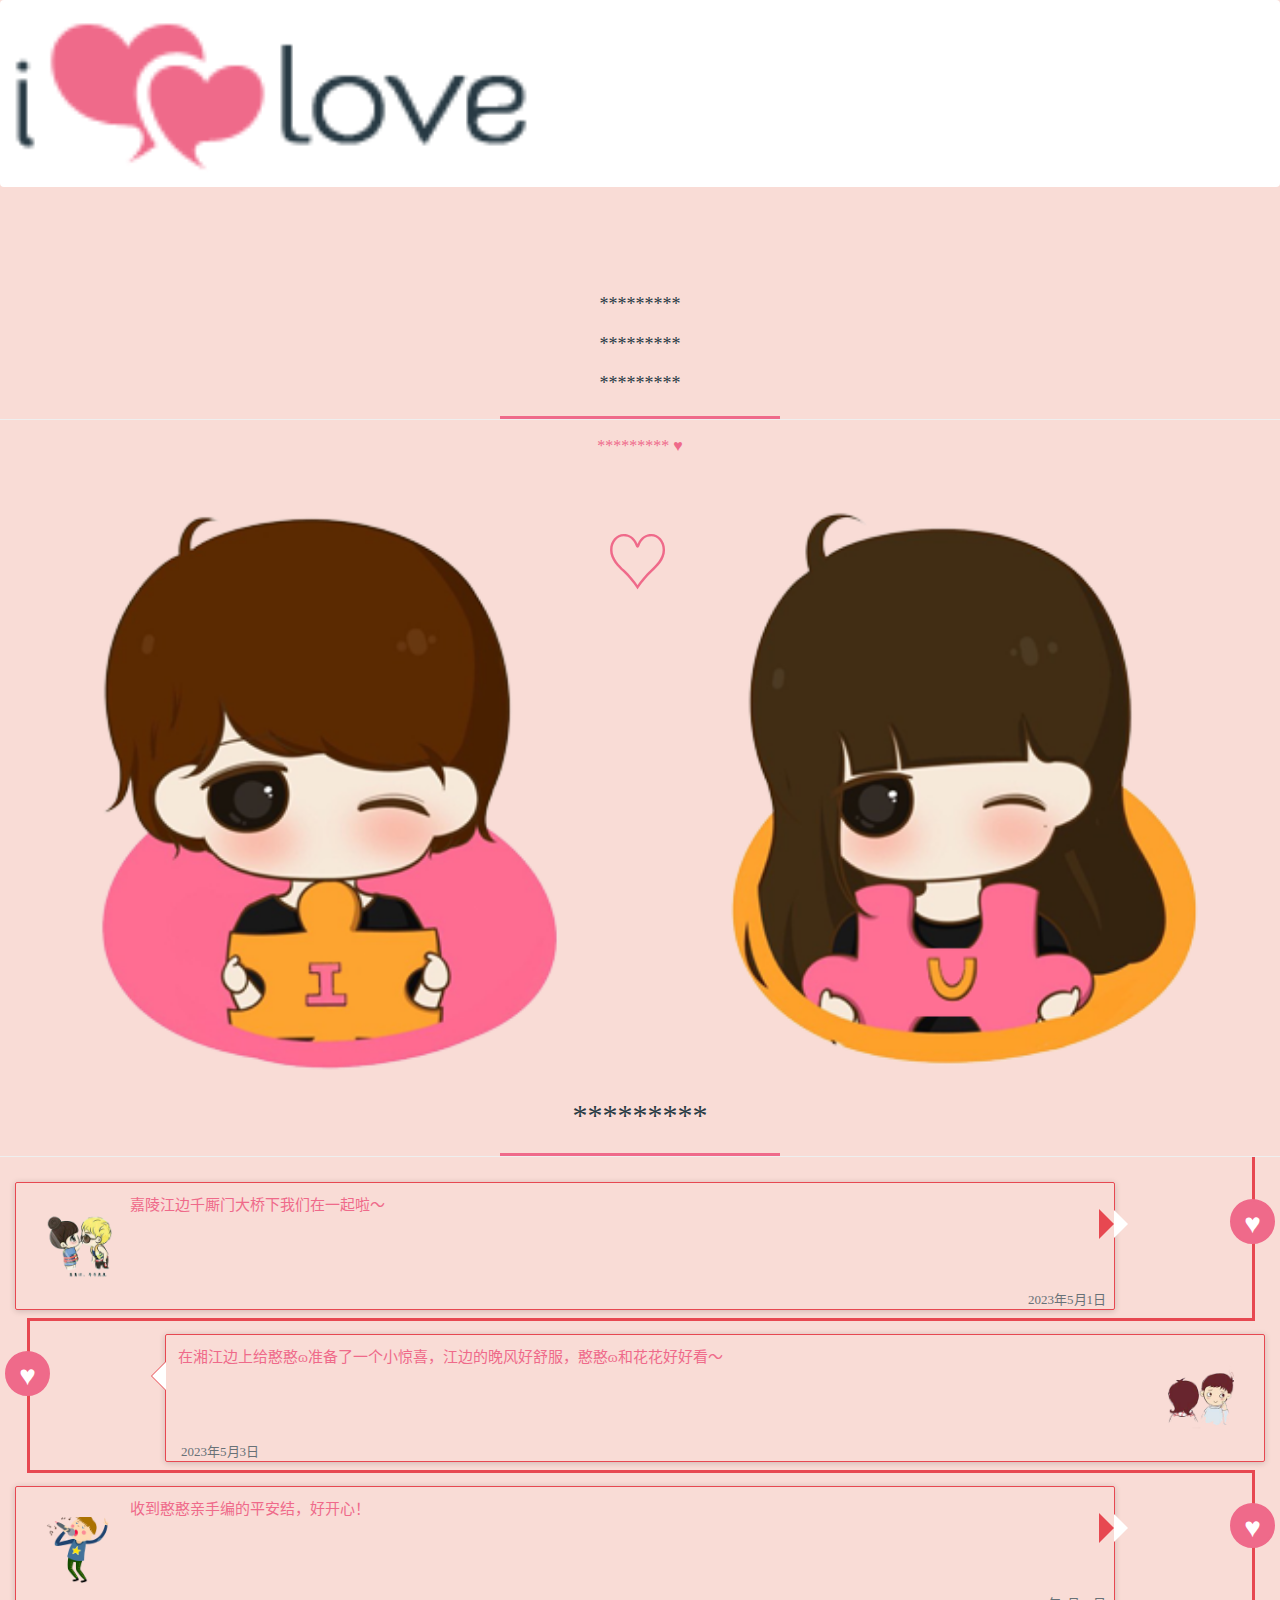
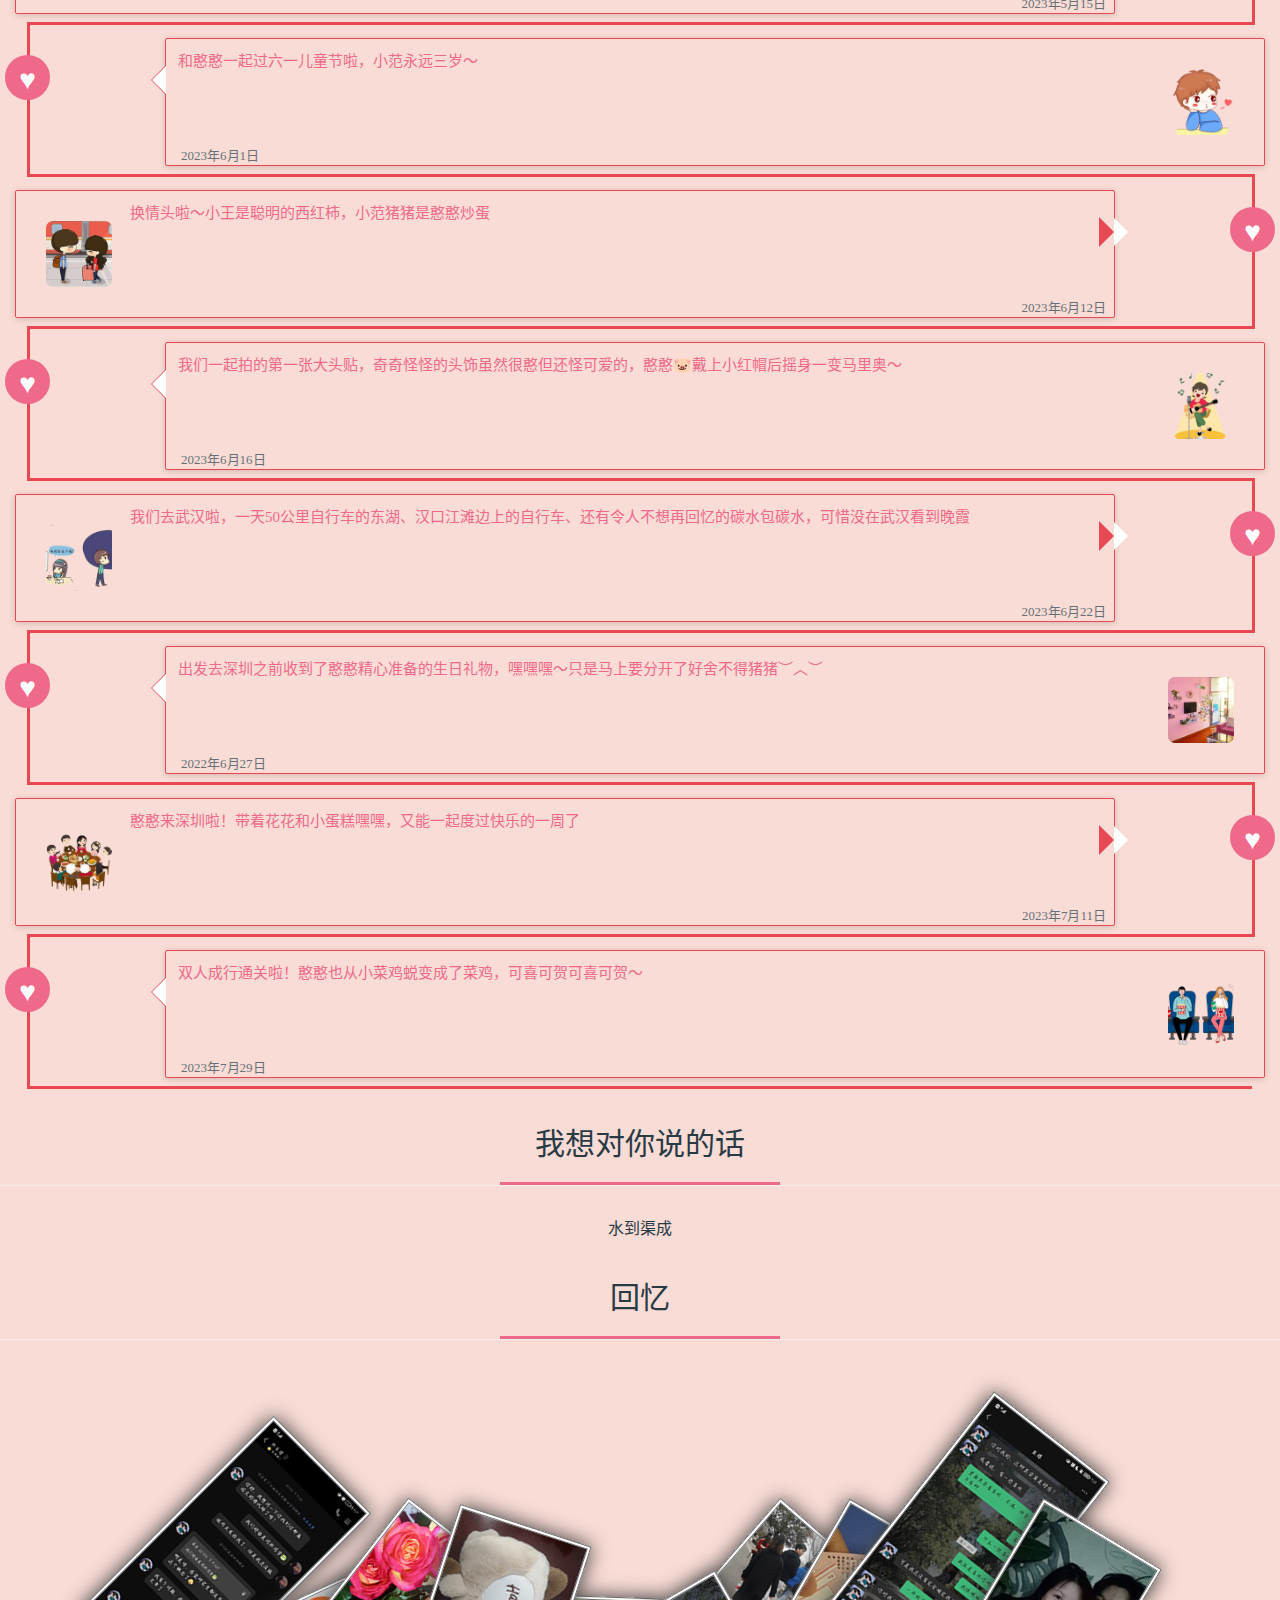
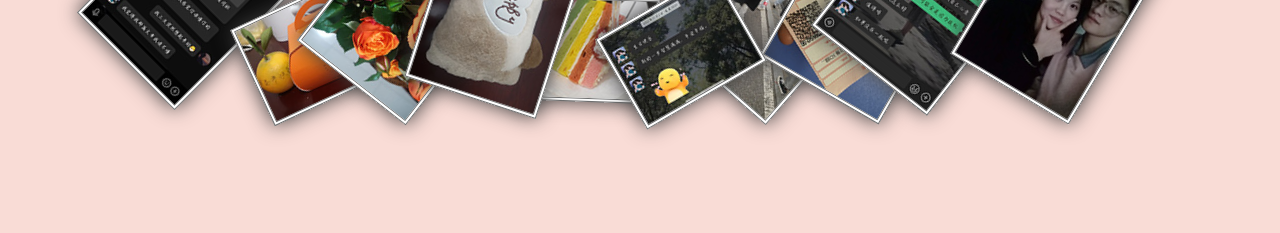
==== commit 91a39c58: "feat: 更新图片描述" ====
--- a/index_mo.html
+++ b/index_mo.html
@@ -350,9 +350,8 @@
                         <div class="timeline-panel timeline-panel-right wow fadeInLeft animated" data-wow-delay="0.7s" style="visibility: visible; animation-delay: 0.7s; animation-name: fadeInLeft;">
                             <div class="timeline-body">
                                 <img src="images/x5.png" alt="" style="width: 102px;height: 102px;float: left">
-                                <p class="txtcolor">故意</p>
-
-                                <div class="timeline-foot"style="right:0">2022年11月2日</div>
+                                <p class="txtcolor">换情头啦～小王是聪明的西红柿，小范猪猪是憨憨炒蛋</p>
+                                <div class="timeline-foot"style="right:0">2023年6月12日</div>
                             </div>
                         </div>
                     </li>
@@ -368,9 +367,8 @@
                         visibility: visible; animation-delay: 0.7s; animation-name: fadeInLeft;float: right">
                             <div class="timeline-body">
                                 <img src="images/x6.png" alt="" style="width: 102px;height: 102px;float: right">
-                                <p class="txtcolor">期望</p>
-
-                                <div class="timeline-foot">2022年11月23日</div>
+                                <p class="txtcolor">我们一起拍的第一张大头贴，奇奇怪怪的头饰虽然很憨但还怪可爱的，憨憨🐷戴上小红帽后摇身一变马里奥～</p>
+                                <div class="timeline-foot">2023年6月16日</div>
                             </div>
                         </div>
                     </li>
@@ -385,9 +383,10 @@
                         <div class="timeline-panel timeline-panel-right wow fadeInLeft animated" data-wow-delay="0.7s" style="visibility: visible; animation-delay: 0.7s; animation-name: fadeInLeft;">
                             <div class="timeline-body">
                                 <img src="images/x7.png" alt="" style="width: 102px;height: 102px;float: left">
-                                <p class="txtcolor">那</p>
-
-                                <div class="timeline-foot"style="right:0">2022年12月5日</div>
+                                <p class="txtcolor">我们去武汉啦，一天50公里自行车的东湖、汉口江滩边上的自行车、还有令人不想再回忆的碳水包碳水，可惜没在武汉看到晚霞
+                                </p>
+
+                                <div class="timeline-foot"style="right:0">2023年6月22日</div>
                             </div>
                         </div>
                     </li>
@@ -403,10 +402,10 @@
                         visibility: visible; animation-delay: 0.7s; animation-name: fadeInLeft;float: right">
                             <div class="timeline-body">
                                 <img src="images/x8.png" alt="" style="width: 102px;height: 102px;float: right">
-                                <p class="txtcolor">有</p>
-
-
-                                <div class="timeline-foot">2022年12月15日</div>
+                                <p class="txtcolor">出发去深圳之前收到了憨憨精心准备的生日礼物，嘿嘿嘿～只是马上要分开了好舍不得猪猪︶︿︶</p>
+
+
+                                <div class="timeline-foot">2022年6月27日</div>
                             </div>
                         </div>
                     </li>
@@ -421,8 +420,8 @@
                         <div class="timeline-panel timeline-panel-right wow fadeInLeft animated" data-wow-delay="0.7s" style="visibility: visible; animation-delay: 0.7s; animation-name: fadeInLeft;">
                             <div class="timeline-body">
                                 <img src="images/x9.png" alt="" style="width: 102px;height: 102px;float: left">
-                                <p class="txtcolor">第</p>
-                                <div class="timeline-foot"style="right:0">2022年12月23日</div>
+                                <p class="txtcolor">憨憨来深圳啦！带着花花和小蛋糕嘿嘿，又能一起度过快乐的一周了</p>
+                                <div class="timeline-foot"style="right:0">2023年7月11日</div>
                             </div>
                         </div>
                     </li>
@@ -438,13 +437,13 @@
                         visibility: visible; animation-delay: 0.7s; animation-name: fadeInLeft;float: right">
                             <div class="timeline-body">
                                 <img src="images/x10.png" alt="" style="width: 102px;height: 102px;float: right">
-                                <p class="txtcolor">啦</p>
-
-                                <div class="timeline-foot">2023年02月14日</div>
-                            </div>
-                        </div>
-                    </li>
-                    <li class="col-xs-12 leftli" data-anijs="if: scroll, on: window, do: slideInLeft   animated, before: $scrollReveal repeat">
+                                <p class="txtcolor">双人成行通关啦！憨憨也从小菜鸡蜕变成了菜鸡，可喜可贺可喜可贺～</p>
+
+                                <div class="timeline-foot">2023年7月29日</div>
+                            </div>
+                        </div>
+                    </li>
+                    <!-- <li class="col-xs-12 leftli" data-anijs="if: scroll, on: window, do: slideInLeft   animated, before: $scrollReveal repeat">
                         <div class="left_shu"></div>
                         <div class="heng"></div>
                         <div class="timeline-badge wow fadeInUp animated left" data-wow-delay="0.5s"
@@ -479,7 +478,7 @@
                                 <div class="timeline-foot">2023年02月20日</div>
                             </div>
                         </div>
-                    </li>
+                    </li> -->
 
 
                 </ul>
@@ -510,61 +509,61 @@
             <li>
                 <a href="images/p1.jpg">
                     <img src="images/p1_s.jpg"
-                         alt=""  />
+                         alt="嘉陵江边的爱心"  />
                 </a>
             </li>
             <li>
                 <a href="images/p2.jpg">
                     <img src="images/p2_s.jpg"
-                         alt=""  />
+                         alt="被拿捏了呜呜"  />
                 </a>
             </li>
             <li>
                 <a href="images/p3.jpg">
                     <img src="images/p3_s.jpg"
-                         alt=""  />
+                         alt="又又又被绑架了"  />
                 </a>
             </li>
             <li>
                 <a href="images/p4.jpg">
                     <img src="images/p4_s.jpg"
-                         alt=""  />
+                         alt="拍大头贴啦"  />
                 </a>
             </li>
             <li>
                 <a href="images/p5.jpg">
                     <img src="images/p5_s.jpg"
-                         alt=""  />
+                         alt="猫猫C位出道"  />
                 </a>
             </li>
             <li>
                 <a href="images/p6.jpg">
                     <img src="images/p6_s.jpg"
-                         alt=""  />
+                         alt="地铁站捡的一只猪"  />
                 </a>
             </li>
             <li>
                 <a href="images/p7.jpg">
                     <img src="images/p7_s.jpg"
-                         alt=""  />
+                         alt="发财了发财了"  />
                 </a>
             </li>
             <li>
                 <a href="images/p8.jpg">
                     <img src="images/p8_s.jpg"
-                         alt=""  />
+                         alt="花花和生日小蛋糕"  />
                 </a>
             </li>
             <li>
                 <a href="images/p9.jpg">
                     <img src="images/p9_s.jpg"
-                         alt=""  />
+                         alt="生日礼物哇咔咔"  />
                 </a>
             </li>
             <li>
                 <a href="images/p10.jpg">
                     <img src="images/p10_s.jpg"
-                         alt=""  />
+                         alt="看烟花咯～"  />
                 </a>
             </li>
 
